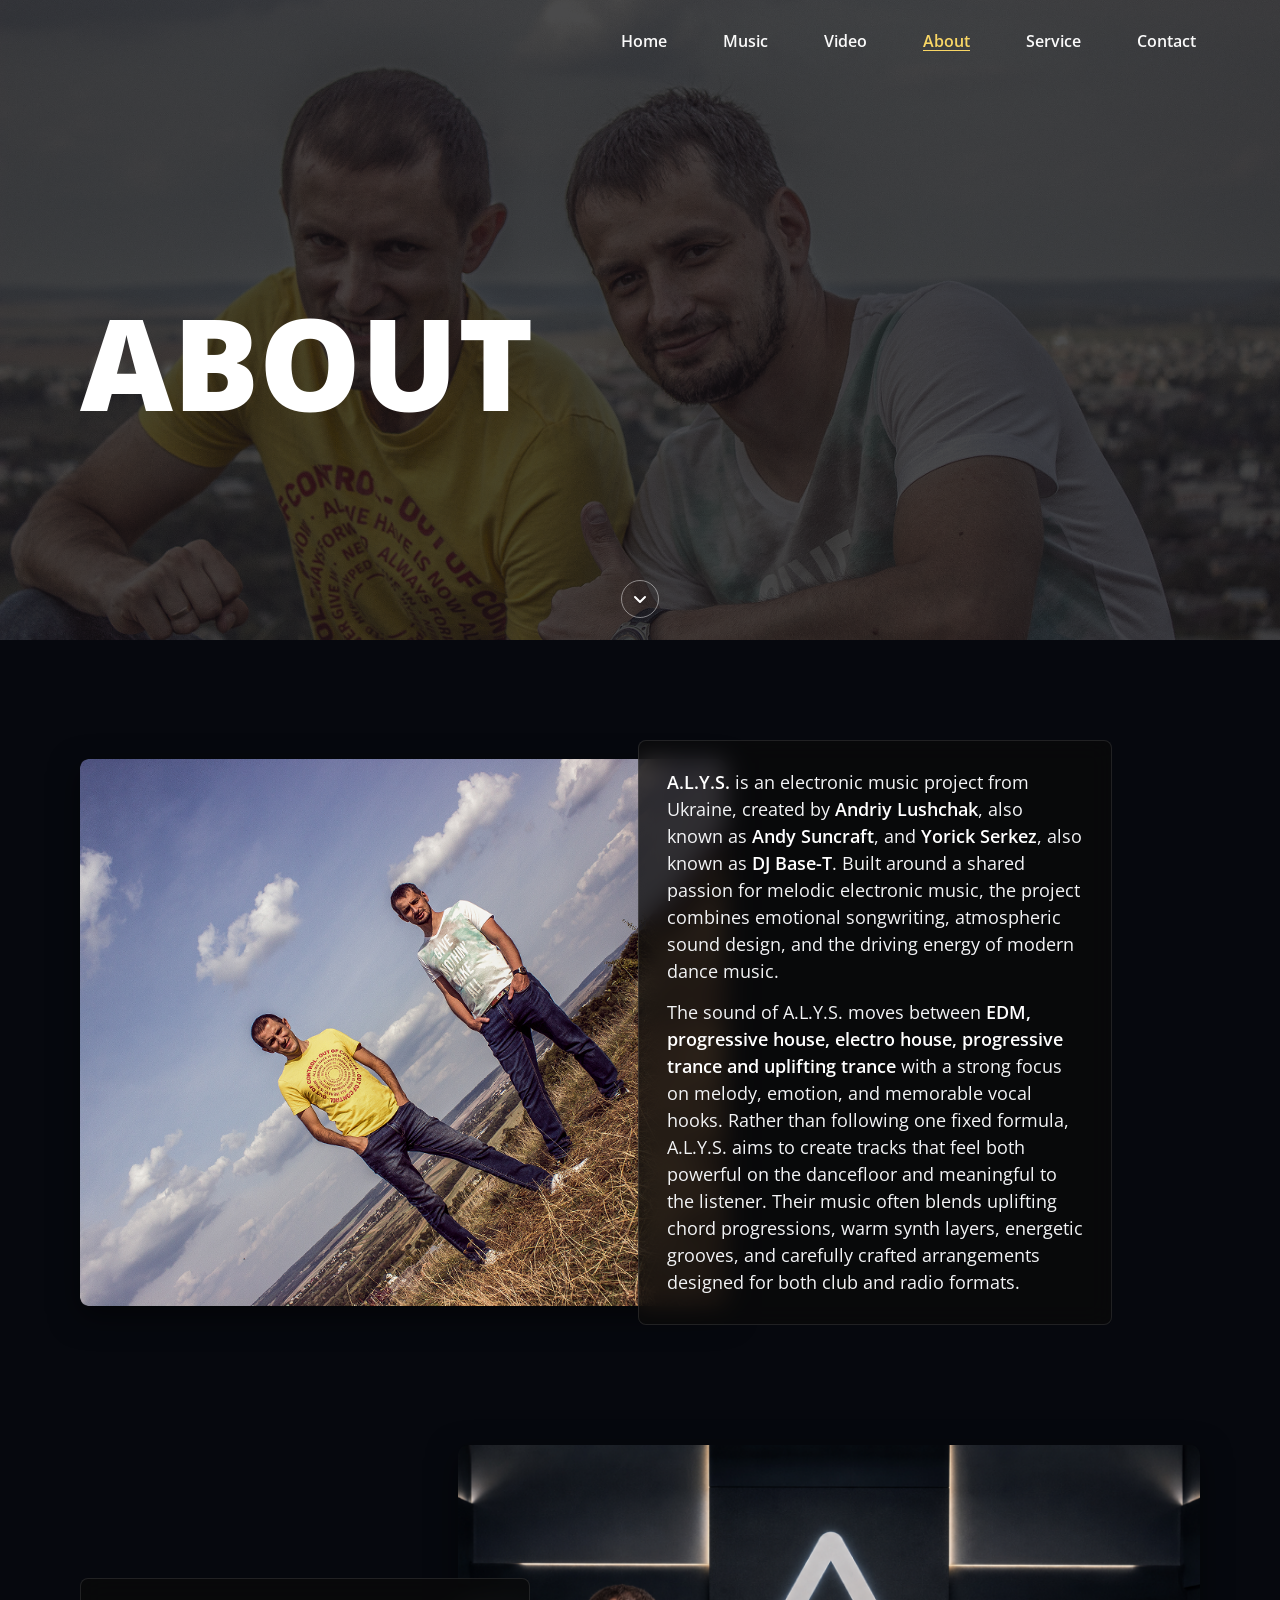
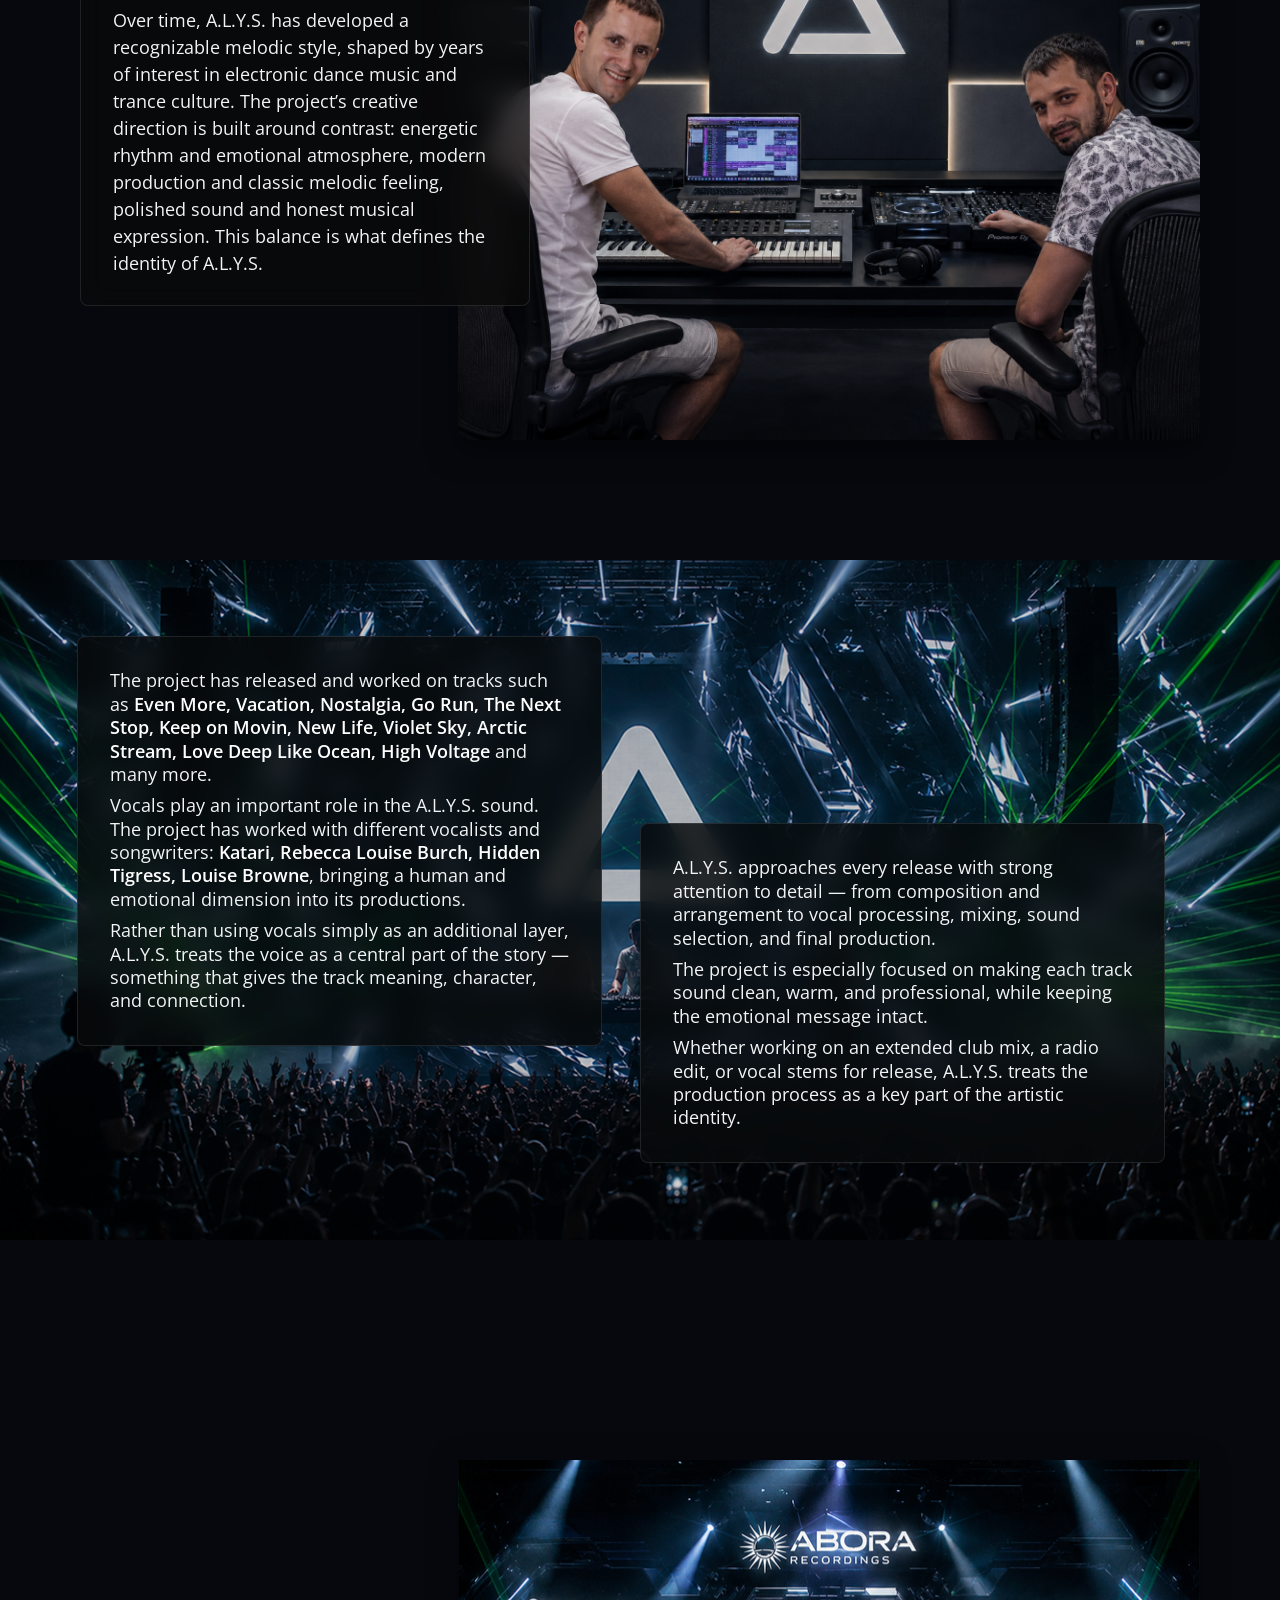
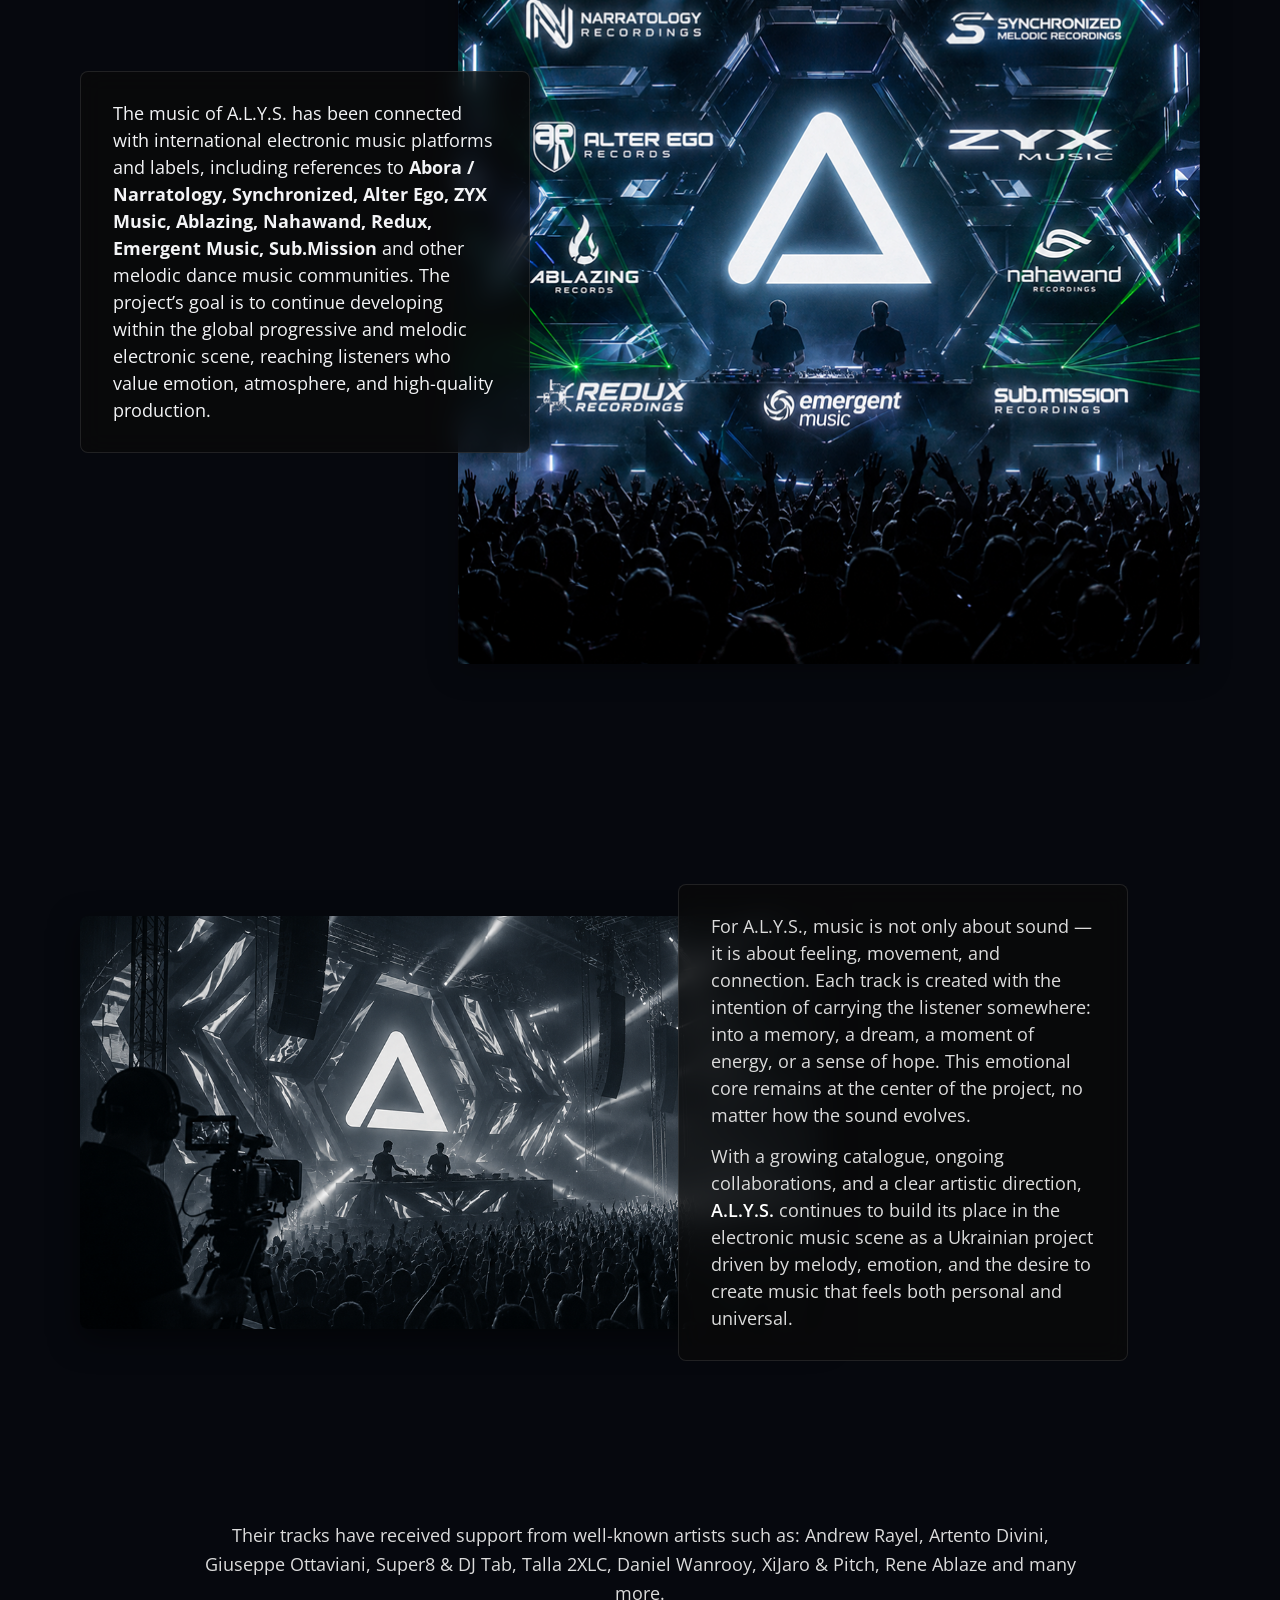
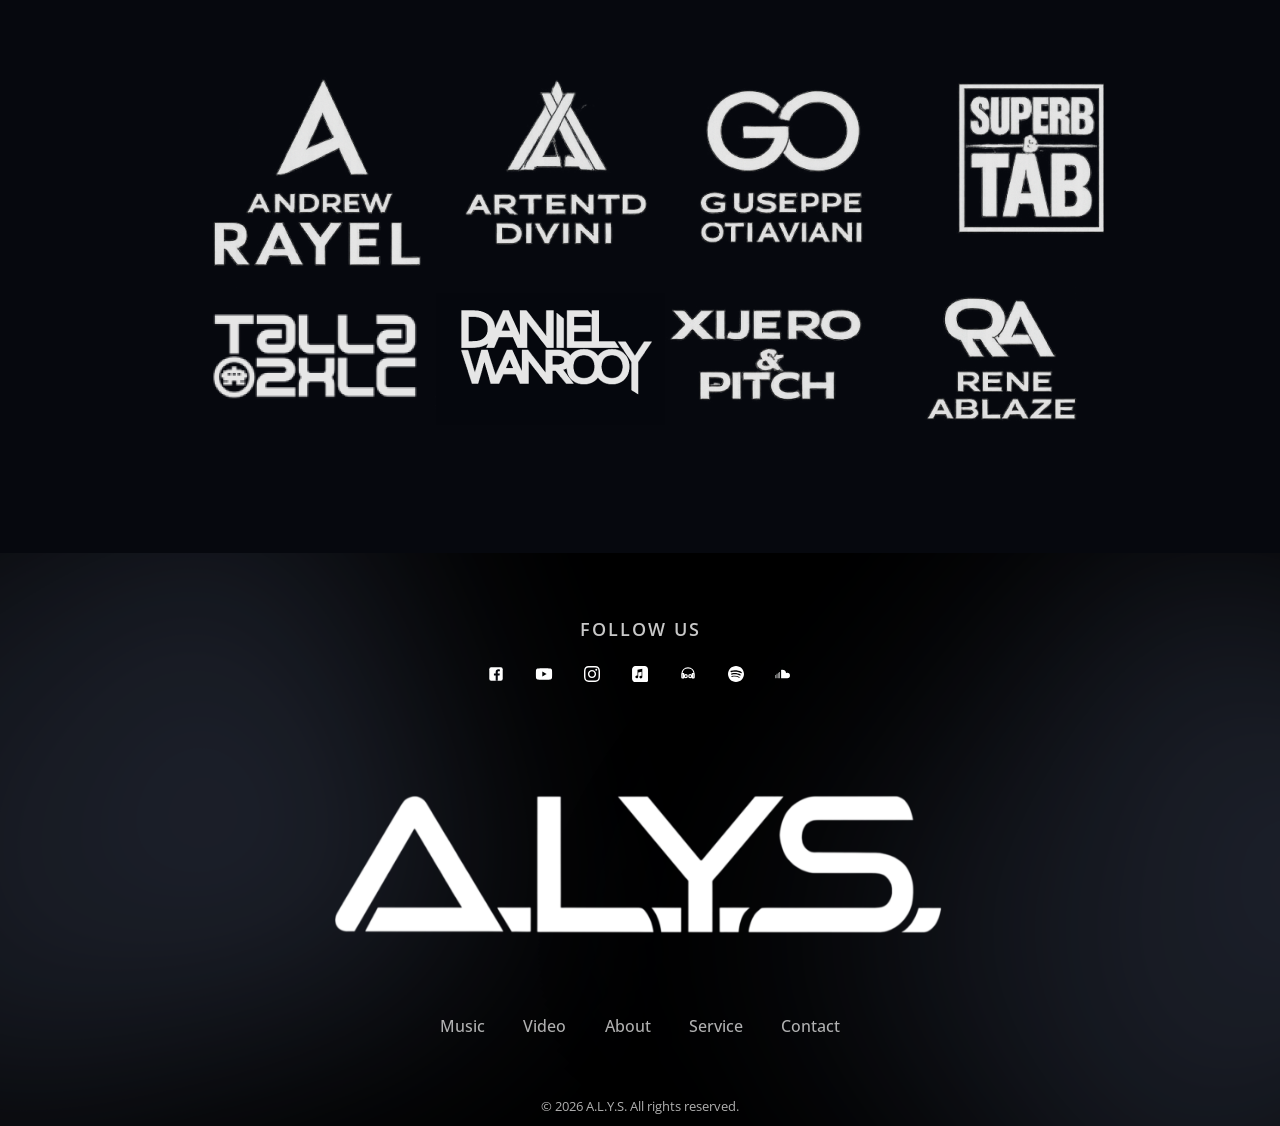
==== about.html @ 624896d5 "Update Typography" ====
<!DOCTYPE html>
<html lang="en">
<head>
    <meta charset="UTF-8">
    <meta name="viewport" content="width=device-width, initial-scale=1.0">
    <title>About A.L.Y.S. | Ukrainian Electronic Music Project</title>
    <meta name="description" content="A.L.Y.S. is a Ukrainian electronic music project by Andriy Lushchak, also known as Andy Suncraft, and Yorick Serkez, also known as DJ Base-T. The project creates melodic EDM, progressive house, electro house, progressive trance and uplifting trance, with releases including Even More, Vacation, Nostalgia, Go Run, The Next Stop, Keep on Movin, New Life, Violet Sky, Arctic Stream, Love Deep Like Ocean and High Voltage. A.L.Y.S. has collaborated with vocalists and songwriters including Katari, Rebecca Louise Burch, Hidden Tigress and Louise Browne, and has connections with labels and platforms such as Abora / Narratology, Synchronized, Alter Ego, ZYX Music, Ablazing, Nahawand, Redux, Emergent Music and Sub.Mission.">
    <meta name="keywords" content="A.L.Y.S., A.L.Y.S. music, Ukrainian electronic music, Andy Suncraft, Andriy Lushchak, DJ Base-T, Yorick Serkez, melodic EDM, progressive house, electro house, progressive trance, uplifting trance, Even More, Vacation, Nostalgia, Go Run, The Next Stop, Keep on Movin, New Life, Violet Sky, Arctic Stream, Love Deep Like Ocean, High Voltage, Katari, Rebecca Louise Burch, Hidden Tigress, Louise Browne, Abora, Narratology, Synchronized, Alter Ego, ZYX Music, Ablazing, Nahawand, Redux, Emergent Music, Sub.Mission">
    <meta name="author" content="A.L.Y.S.">
    <link rel="canonical" href="https://alys-dj.vercel.app/about.html">
    <meta property="og:type" content="profile">
    <meta property="og:title" content="About A.L.Y.S. | Ukrainian Electronic Music Project">
    <meta property="og:description" content="Discover A.L.Y.S., the Ukrainian melodic electronic music project by Andy Suncraft and DJ Base-T, with releases, vocal collaborations, trance and progressive house productions, and label connections across the global electronic scene.">
    <meta property="og:url" content="https://alys-dj.vercel.app/about.html">
    <meta property="og:image" content="https://alys-dj.vercel.app/img/herobest.webp">
    <meta property="og:site_name" content="A.L.Y.S.">
    <meta name="twitter:card" content="summary_large_image">
    <meta name="twitter:title" content="About A.L.Y.S. | Ukrainian Electronic Music Project">
    <meta name="twitter:description" content="A.L.Y.S. creates melodic EDM, progressive house and trance, with releases, vocal collaborations and label connections in the global electronic music scene.">
    <meta name="twitter:image" content="https://alys-dj.vercel.app/img/herobest.webp">
    <link rel="preconnect" href="https://fonts.googleapis.com">
    <link rel="preconnect" href="https://fonts.gstatic.com" crossorigin>
    <link rel="icon" type="img/x-icon" href="img/favicon_best.svg">
    <link href="https://fonts.googleapis.com/css2?family=Open+Sans:wght@300;400;500;600;700;800&display=swap" rel="stylesheet">
    <link rel="stylesheet" href="style.css">
    <link rel="stylesheet" href="style_about.css">
    <script type="application/ld+json">
    {
        "@context": "https://schema.org",
        "@type": "MusicGroup",
        "name": "A.L.Y.S.",
        "url": "https://alys-dj.vercel.app/about.html",
        "image": "https://alys-dj.vercel.app/img/herobest.webp",
        "description": "A.L.Y.S. is a Ukrainian electronic music project by Andriy Lushchak, also known as Andy Suncraft, and Yorick Serkez, also known as DJ Base-T. The project works across melodic EDM, progressive house, electro house, progressive trance and uplifting trance.",
        "genre": [
            "EDM",
            "Progressive House",
            "Electro House",
            "Progressive Trance",
            "Uplifting Trance"
        ],
        "member": [
            {
                "@type": "Person",
                "name": "Andriy Lushchak",
                "alternateName": "Andy Suncraft"
            },
            {
                "@type": "Person",
                "name": "Yorick Serkez",
                "alternateName": "DJ Base-T"
            }
        ],
        "track": [
            { "@type": "MusicRecording", "name": "Even More" },
            { "@type": "MusicRecording", "name": "Vacation" },
            { "@type": "MusicRecording", "name": "Nostalgia" },
            { "@type": "MusicRecording", "name": "Go Run" },
            { "@type": "MusicRecording", "name": "The Next Stop" },
            { "@type": "MusicRecording", "name": "Keep on Movin" },
            { "@type": "MusicRecording", "name": "New Life" },
            { "@type": "MusicRecording", "name": "Violet Sky" },
            { "@type": "MusicRecording", "name": "Arctic Stream" },
            { "@type": "MusicRecording", "name": "Love Deep Like Ocean" },
            { "@type": "MusicRecording", "name": "High Voltage" }
        ],
        "knowsAbout": [
            "Melodic electronic music",
            "Vocal trance",
            "Progressive house production",
            "Electronic dance music production",
            "Abora / Narratology",
            "Synchronized",
            "Alter Ego",
            "ZYX Music",
            "Ablazing",
            "Nahawand",
            "Redux",
            "Emergent Music",
            "Sub.Mission"
        ]
    }
    </script>
</head>
<body class="about-page">
    <!-- Header -->
    <header class="header-main">
        <nav class="header">
            <div class="burger">
                <span></span>
                <span></span>
                <span></span>
            </div>
            <ul class="nav-links" id="navLinks">
                <li><a href="index.html">Home</a></li>
                <li><a href="index.html#music">Music</a></li>
                <li><a href="index.html#video">Video</a></li>
                <li><a href="about.html" class="active">About</a></li>
                <li><a href="index.html#service">Service</a></li>
                <li><a href="index.html#contact">Contact</a></li>
            </ul>
        </nav>
    </header>

    <main>
        <!-- Hero Section -->
        <section class="about-hero">
            <img src="img/herobest.webp" alt="A.L.Y.S. Duo" class="hero-bg">
            <div class="hero-content">
                <h1 class="about-hero-title">ABOUT</h1>
            </div>
            <a href="#about-intro" class="scroll-down" aria-label="Scroll to about content">
                <svg width="24" height="24" viewBox="0 0 24 24" fill="none"><path d="M7 10L12 15L17 10" stroke="white" stroke-width="2" stroke-linecap="round" stroke-linejoin="round"/></svg>
            </a>
        </section>

        <!-- Intro Section -->
        <section class="section intro-section" id="about-intro">
            <div class="container">
                <div class="intro-grid">
                    <div class="intro-image">
                        <img src="img/about_1.webp" alt="A.L.Y.S. Duo" loading="lazy">
                    </div>
                    <div class="intro-content glass-box">
                        <p><strong>A.L.Y.S.</strong> is an electronic music project from Ukraine, created by <strong>Andriy Lushchak</strong>, also known as <strong>Andy Suncraft</strong>, and <strong>Yorick Serkez</strong>, also known as <strong>DJ Base-T</strong>. Built around a shared passion for melodic electronic music, the project combines emotional songwriting, atmospheric sound design, and the driving energy of modern dance music.</p>
                        <p>The sound of A.L.Y.S. moves between <strong>EDM, progressive house, electro house, progressive trance and uplifting trance</strong> with a strong focus on melody, emotion, and memorable vocal hooks. Rather than following one fixed formula, A.L.Y.S. aims to create tracks that feel both powerful on the dancefloor and meaningful to the listener. Their music often blends uplifting chord progressions, warm synth layers, energetic grooves, and carefully crafted arrangements designed for both club and radio formats.</p>
                    </div>
                </div>
            </div>
        </section>

        <!-- Style Section -->
        <section class="section style-section">
            <div class="container">
                <div class="style-grid">
                    <div class="style-content">
                        <p>Over time, A.L.Y.S. has developed a recognizable melodic style, shaped by years of interest in electronic dance music and trance culture. The project’s creative direction is built around contrast: energetic rhythm and emotional atmosphere, modern production and classic melodic feeling, polished sound and honest musical expression. This balance is what defines the identity of A.L.Y.S.</p>
                    </div>
                    <div class="style-image">
                        <img src="img/photo_studia.webp" alt="Studio Production" loading="lazy">
                    </div>
                </div>
            </div>
        </section>

        <!-- Tracks & Vocalists Section -->
        <section class="section tracks-section" style="background-image: url('img/party_4-1.webp');">
            <div class="container">
                <div class="tracks-grid">
                    <div class="tracks-content glass-box">
                        <p>The project has released and worked on tracks such as <strong>Even More, Vacation, Nostalgia, Go Run, The Next Stop, Keep on Movin, New Life, Violet Sky, Arctic Stream, Love Deep Like Ocean, High Voltage</strong> and many more.</p>
                        <p>Vocals play an important role in the A.L.Y.S. sound. The project has worked with different vocalists and songwriters: <strong>Katari, Rebecca Louise Burch, Hidden Tigress, Louise Browne</strong>, bringing a human and emotional dimension into its productions.</p>
                        <p>Rather than using vocals simply as an additional layer, A.L.Y.S. treats the voice as a central part of the story — something that gives the track meaning, character, and connection.</p>
                    </div>
                    <div class="tracks-content glass-box align-end">
                        <p>A.L.Y.S. approaches every release with strong attention to detail — from composition and arrangement to vocal processing, mixing, sound selection, and final production.</p>
                        <p>The project is especially focused on making each track sound clean, warm, and professional, while keeping the emotional message intact.</p>
                        <p>Whether working on an extended club mix, a radio edit, or vocal stems for release, A.L.Y.S. treats the production process as a key part of the artistic identity.</p>
                    </div>
                </div>
            </div>
        </section>

        <!-- Platforms Section -->
        <section class="section platforms-section">
            <div class="container">
                <div class="platforms-grid">
                    <div class="platforms-content">
                        <p>The music of A.L.Y.S. has been connected with international electronic music platforms and labels,
                             including references to <strong>Abora / Narratology, Synchronized, Alter Ego, ZYX Music, Ablazing, Nahawand, Redux, Emergent Music, Sub.Mission</strong> and other melodic dance music communities. The project’s goal is to continue developing within the global progressive and melodic electronic scene, reaching listeners who value emotion, atmosphere, and high-quality production.</p>
                    </div>
                    <div class="platforms-image">
                        <img src="img/label_icons.webp" alt="Labels and Platforms" loading="lazy">
                    </div>
                </div>
            </div>
        </section>

        <!-- Emotional Core Section -->
        <section class="section emotional-section">
            <div class="container">
                <div class="emotional-grid">
                    <div class="emotional-image">
                        <img src="img/Scena_festival.webp" alt="Festival Scene" loading="lazy">
                    </div>
                    <div class="emotional-content glass-box">
                        <p>For A.L.Y.S., music is not only about sound — it is about feeling, movement, and connection. Each track is created with the intention of carrying the listener somewhere: into a memory, a dream, a moment of energy, or a sense of hope. This emotional core remains at the center of the project, no matter how the sound evolves.</p>
                        <p>With a growing catalogue, ongoing collaborations, and a clear artistic direction, <strong>A.L.Y.S.</strong> continues to build its place in the electronic music scene as a Ukrainian project driven by melody, emotion, and the desire to create music that feels both personal and universal.</p>
                    </div>
                </div>
            </div>
        </section>

        <!-- Support Section -->
        <section class="section support-section">
            <div class="container">
                <p class="support-text">Their tracks have received support from well-known artists such as: Andrew Rayel, Artento Divini, Giuseppe Ottaviani, Super8 & DJ Tab, Talla 2XLC, Daniel Wanrooy, XiJaro & Pitch, Rene Ablaze and many more.</p>
                <div class="support-logos">
                    <img src="img/logo-djs.webp" alt="Artist Logos" loading="lazy">
                </div>
            </div>
        </section>
    </main>

    <!-- ===== FOOTER ===== -->
    <footer class="artist-footer">
        <div class="footer-blur footer-blur--left"></div>
        <div class="footer-blur footer-blur--right"></div>
        
        <div class="footer-content">
            <div class="footer-main">
                <p class="follow-text">Follow us</p>
                
                <div class="social-icons">
                    <a href="https://www.facebook.com/A.L.Y.S.Music" title="A.L.Y.S. on Facebook" target="_blank" rel="noopener noreferrer" aria-label="Facebook" class="social-btn">
                        <svg viewBox="0 0 24 24" fill="none" aria-hidden="true"><rect x="3" y="3" width="18" height="18" rx="2.5" fill="currentColor"/><path d="M14.38 21v-6.95h2.34l.35-2.7h-2.69V9.62c0-.78.22-1.31 1.34-1.31h1.43V5.9c-.25-.03-1.1-.11-2.09-.11-2.07 0-3.48 1.26-3.48 3.58v1.98H9.24v2.7h2.34V21h2.8z" fill="#06080E"/></svg>
                    </a>
                    <a href="https://www.youtube.com/channel/UCfuHjSNZ_MP4-v3PHO7y9HQ" title="A.L.Y.S. on YouTube" target="_blank" rel="noopener noreferrer" aria-label="YouTube" class="social-btn">
                        <svg viewBox="0 0 24 24" fill="currentColor"><path d="M23.498 6.186a3.016 3.016 0 0 0-2.122-2.136C19.505 3.545 12 3.545 12 3.545s-7.505 0-9.377.505A3.017 3.017 0 0 0 .502 6.186C0 8.07 0 12 0 12s0 3.93.502 5.814a3.016 3.016 0 0 0 2.122 2.136c1.871.505 9.376.505 9.376.505s7.505 0 9.377-.505a3.015 3.015 0 0 0 2.122-2.136C24 15.93 24 12 24 12s0-3.93-.502-5.814zM9.545 15.568V8.432L15.818 12l-6.273 3.568z"/></svg>
                    </a>
                    <a href="https://www.instagram.com/a.l.y.s.music/" title="A.L.Y.S. on Instagram" target="_blank" rel="noopener noreferrer" aria-label="Instagram" class="social-btn">
                        <svg viewBox="0 0 24 24" fill="currentColor"><path d="M12 2.163c3.204 0 3.584.012 4.85.07 3.252.148 4.771 1.691 4.919 4.919.058 1.265.069 1.645.069 4.849 0 3.205-.012 3.584-.069 4.849-.149 3.225-1.664 4.771-4.919 4.919-1.266.058-1.644.07-4.85.07-3.204 0-3.584-.012-4.849-.07-3.26-.149-4.771-1.699-4.919-4.92-.058-1.265-.07-1.644-.07-4.849 0-3.204.013-3.583.07-4.849.149-3.227 1.664-4.771 4.919-4.919 1.266-.057 1.645-.069 4.849-.069zm0-2.163c-3.259 0-3.667.014-4.947.072-4.358.2-6.78 2.618-6.98 6.98-.059 1.281-.073 1.689-.073 4.948 0 3.259.014 3.668.072 4.948.2 4.358 2.618 6.78 6.98 6.98 1.281.058 1.689.072 4.948.072 3.259 0 3.668-.014 4.948-.072 4.354-.2 6.782-2.618 6.979-6.98.059-1.28.073-1.689.073-4.948 0-3.259-.014-3.667-.072-4.947-.196-4.354-2.617-6.78-6.979-6.98-1.281-.059-1.69-.073-4.949-.073zm0 5.838c-3.403 0-6.162 2.759-6.162 6.162s2.759 6.163 6.162 6.163 6.162-2.759 6.162-6.163c0-3.403-2.759-6.162-6.162-6.162zm0 10.162c-2.209 0-4-1.79-4-4 0-2.209 1.791-4 4-4s4 1.791 4 4c0 2.21-1.791 4-4 4zm6.406-11.845c-.796 0-1.441.645-1.441 1.44s.645 1.44 1.441 1.44c.795 0 1.439-.645 1.439-1.44s-.644-1.44-1.439-1.44z"/></svg>
                    </a>
                    <a href="https://music.apple.com/ua/artist/a-l-y-s/307999757" title="A.L.Y.S. on Apple Music" target="_blank" rel="noopener noreferrer" aria-label="Apple Music" class="social-btn">
                        <svg viewBox="0 0 24 24" fill="currentColor"><path d="M23.994 6.124a9.23 9.23 0 00-.24-2.19c-.317-1.31-1.062-2.31-2.18-3.043a5.022 5.022 0 00-1.877-.726 10.496 10.496 0 00-1.564-.15c-.04-.003-.083-.01-.124-.013H5.986c-.152.01-.303.017-.455.026C4.786.07 4.043.15 3.34.428 2.004.958 1.04 1.88.475 3.208A4.93 4.93 0 00.09 4.829c-.01.16-.013.32-.013.48v13.382c0 .16.003.32.013.48.058 1.132.38 2.167 1.01 3.07.633.91 1.474 1.52 2.508 1.872.577.2 1.178.298 1.787.327.293.013.587.02.88.02h13.233c.293 0 .587-.007.88-.02.61-.03 1.21-.127 1.787-.327 1.034-.353 1.875-.963 2.508-1.872.63-.903.952-1.938 1.01-3.07.01-.16.013-.32.013-.48V5.31c0-.16-.003-.32-.013-.48zm-8.56 10.23c0 .522-.14 1.003-.456 1.413-.428.558-.998.832-1.698.846-.58.012-1.073-.195-1.486-.57-.427-.387-.638-.877-.641-1.45-.003-.583.2-1.07.603-1.466.4-.393.888-.61 1.448-.65.375-.026.727.046 1.062.196.043.02.084.04.126.06V8.79l-5.078.97V16.1c0 .52-.148.996-.465 1.405-.425.548-.99.816-1.682.83-.58.013-1.073-.195-1.488-.567-.43-.387-.642-.877-.645-1.453-.003-.583.2-1.07.6-1.466.4-.393.89-.61 1.45-.65.374-.026.726.047 1.06.198.044.02.085.04.127.06v-8.95l7.16-1.368v7.215z"/></svg>
                    </a>
                    <a href="https://www.beatport.com/artist/a-l-y-s/741761" title="A.L.Y.S. on Beatport" target="_blank" rel="noopener noreferrer" aria-label="Beatport" class="social-btn">
                        <svg viewBox="0 0 24 24" fill="currentColor" aria-hidden="true"><path d="M12 3.25a8.75 8.75 0 0 0-8.75 8.75v4.2c0 .9.73 1.64 1.64 1.64h2.18v-7.2H4.95A7.05 7.05 0 0 1 12 4.95a7.05 7.05 0 0 1 7.05 5.69h-2.12v7.2h2.18c.9 0 1.64-.73 1.64-1.64V12A8.75 8.75 0 0 0 12 3.25Zm-6.96 9.1h.35v3.79h-.35v-3.79Zm13.57 0h.35v3.79h-.35v-3.79ZM9.2 12.15a2.6 2.6 0 1 0 0 5.2 2.6 2.6 0 0 0 0-5.2Zm5.6 0a2.6 2.6 0 1 0 0 5.2 2.6 2.6 0 0 0 0-5.2Zm-5.6 1.55a1.05 1.05 0 1 1 0 2.1 1.05 1.05 0 0 1 0-2.1Zm5.6 0a1.05 1.05 0 1 1 0 2.1 1.05 1.05 0 0 1 0-2.1Z"/></svg>
                    </a>
                    <a href="https://open.spotify.com/artist/1eaUcKK9BLeYVEA004CyKi" title="A.L.Y.S. on Spotify" target="_blank" rel="noopener noreferrer" aria-label="Spotify" class="social-btn">
                        <svg viewBox="0 0 24 24" fill="currentColor"><path d="M12 0C5.4 0 0 5.4 0 12s5.4 12 12 12 12-5.4 12-12S18.66 0 12 0zm5.521 17.34c-.24.359-.66.48-1.021.24-2.82-1.74-6.36-2.101-10.561-1.141-.418.122-.779-.179-.899-.539-.12-.421.18-.78.54-.9 4.56-1.021 8.52-.6 11.64 1.32.42.18.479.659.301 1.02zm1.44-3.3c-.301.42-.841.6-1.262.3-3.239-1.98-8.159-2.58-11.939-1.38-.479.12-1.02-.12-1.14-.6-.12-.48.12-1.021.6-1.141C9.6 9.9 15 10.561 18.72 12.84c.361.181.54.78.241 1.2zm.12-3.36C15.24 8.4 8.82 8.16 5.16 9.301c-.6.179-1.2-.181-1.38-.721-.18-.601.18-1.2.72-1.381 4.26-1.26 11.28-1.02 15.721 1.621.539.3.719 1.02.419 1.56-.299.421-1.02.599-1.559.3z"/></svg>
                    </a>
                    <a href="https://soundcloud.com/djbaset" title="A.L.Y.S. on SoundCloud" target="_blank" rel="noopener noreferrer" aria-label="SoundCloud" class="social-btn">
                        <svg viewBox="0 0 24 24" fill="currentColor" aria-hidden="true"><path d="M8.45 7.1c.45-.18.93-.27 1.44-.27a4.7 4.7 0 0 1 4.64 4.08 3.2 3.2 0 0 1 1.45-.35 3.36 3.36 0 0 1 0 6.72H8.8a.35.35 0 0 1-.35-.35V7.1Zm-2.06 2.33c.2 0 .36.16.36.36v7.13a.36.36 0 0 1-.72 0V9.79c0-.2.16-.36.36-.36Zm-1.5 1.03c.2 0 .36.16.36.36v6.1a.36.36 0 1 1-.72 0v-6.1c0-.2.16-.36.36-.36Zm-1.5 1.35c.2 0 .36.16.36.36v4.75a.36.36 0 1 1-.72 0v-4.75c0-.2.16-.36.36-.36Zm-1.48 1.32c.2 0 .36.16.36.36v3.42a.36.36 0 1 1-.72 0v-3.42c0-.2.16-.36.36-.36Z"/></svg>
                    </a>
                </div>

                <div class="footer-logo-box">
                    <img src="img/logo_footer.svg" alt="A.L.Y.S. Logo" class="footer-logo" loading="lazy">
                </div>

                <nav class="footer-menu">
                    <a href="index.html#music">Music</a>
                    <a href="index.html#video">Video</a>
                    <a href="about.html">About</a>
                    <a href="index.html#service">Service</a>
                    <a href="index.html#contact">Contact</a>
                </nav>
            </div>

            <p class="footer-copy">© 2026 A.L.Y.S. All rights reserved.</p>
        </div>
    </footer>

    <script src="script.js"></script>
</body>
</html>
---- style.css ----
/* ============================================================
   RESET & BASE
   ============================================================ */
* {
    margin: 0;
    padding: 0;
    box-sizing: border-box;
}

html, body {
    overflow-x: hidden;
}

body {
    background: #000;
    color: #fafafa;
    font-family: 'Open Sans', 'Helvetica Neue', Helvetica, Arial, sans-serif;
    -webkit-font-smoothing: antialiased;
    -moz-osx-font-smoothing: grayscale;
}

/* ============================================================
   HERO
   ============================================================ */
.hero {
    position: relative;
    width: 100vw;
    height: 100vh;
    overflow: hidden;
}

.hero-bg {
    position: absolute;
    top: 0;
    left: 0;
    width: 100%;
    height: 100%;
    object-fit: cover;
    object-position: 35% 20%;
    filter: brightness(0.55) contrast(1.1);
}

.hero .scroll-down {
    bottom: 120px;
    z-index: 2;
}

/* ============================================================
   NAV
   ============================================================ */
.header {
    position: fixed;
    top: 0;
    left: 0;
    right: 0;
    min-height: 84px;
    padding: 24px 60px;
    display: flex;
    align-items: center;
    justify-content: flex-end;
    z-index: 1000;
    background: transparent;
    border-bottom: 1px solid transparent;
    box-shadow: none;
    transition: padding 0.28s ease, min-height 0.28s ease, background 0.25s ease, border-color 0.25s ease, box-shadow 0.25s ease, backdrop-filter 0.25s ease;
}

.header.is-scrolled {
    min-height: 68px;
    padding-top: 16px;
    padding-bottom: 16px;
    background: rgba(149, 158, 182, 0.14);
    border-bottom-color: rgba(255, 255, 255, 0.05);
    backdrop-filter: blur(12px);
    -webkit-backdrop-filter: blur(12px);
    box-shadow: 0 10px 28px rgba(0, 0, 0, 0.1);
}

.nav-links {
    display: flex;
    gap: 8px;
    list-style: none;
}

.nav-links a {
    color: #fafafa;
    font-family: 'Open Sans', 'Helvetica Neue', Helvetica, Arial, sans-serif;
    font-size: 16px;
    font-weight: 600;
    text-decoration: none;
    padding: 8px 24px;
    border-radius: 12px;
    transition: opacity 0.2s;
}

.nav-links a.active {
    color: #f9d665;
    text-decoration: underline;
    text-decoration-color: #f9d665;
    text-underline-offset: 3px;
    text-decoration-thickness: 1px;
}

.nav-links a:hover {
    opacity: 0.7;
}

.burger {
    display: none;
    flex-direction: column;
    gap: 5px;
    cursor: pointer;
    z-index: 200;
}

.burger span {
    display: block;
    width: 28px;
    height: 3px;
    background: #fafafa;
    border-radius: 3px;
    transition: all 0.3s;
}

.burger.active span:nth-child(1) { transform: translateY(8px) rotate(45deg); }
.burger.active span:nth-child(2) { opacity: 0; }
.burger.active span:nth-child(3) { transform: translateY(-8px) rotate(-45deg); }

/* ============================================================
   LOGO
   ============================================================ */
.logo-wrap {
    position: absolute;
    top: 50%;
    left: 50%;
    transform: translate(-50%, -50%);
    width: 42%;
    max-width: 760px;
}

.logo {
    width: 100%;
    height: auto;
    mix-blend-mode: screen;
}

.hero-social-icons {
    display: flex;
    flex-wrap: wrap;
    align-items: center;
    justify-content: center;
    gap: 40px;
    margin-top: 40px;
}

.hero-social-icons a {
    color: rgba(250, 250, 250, 0.85);
    text-decoration: none;
    transition: color 0.25s ease, transform 0.25s ease;
}

.hero-social-icons .social-btn {
    width: 24px;
    height: 24px;
}

.hero-social-icons a:hover {
    color: #fff;
    transform: translateY(-3px);
}

/* ============================================================
   MUSIC SECTION
   ============================================================ */
.music-section {
    background: #000;
    padding: 100px 0 120px;
}

.music-inner {
    max-width: 1280px;
    margin: 0 max(80px, calc((100% - 1280px) / 2));
}

.music-heading {
    font-family: 'Open Sans', 'Helvetica Neue', Helvetica, Arial, sans-serif;
    font-size: 64px;
    font-weight: 700;
    line-height: 1.1;
    letter-spacing: -0.02em;
    color: #fafafa;
    margin-bottom: 48px;
}

/* ---- Список карток ---- */
.music-list {
    display: flex;
    flex-direction: column;
    gap: 40px;
}

/* ============================================================
   КАРТКА — glass стиль
   ============================================================ */
.music-row {
    display: grid;
    grid-template-columns: min(630px, 50%) 1fr;
    height: 630px;
    position: relative;
    isolation: isolate;
    border-radius: 12px;
    overflow: hidden;

    /* Glass */
    background: rgba(255, 255, 255, 0.04);
    backdrop-filter: blur(20px);
    -webkit-backdrop-filter: blur(20px);
    border: 1px solid rgba(255, 255, 255, 0.1);

    /* Тінь */
    box-shadow:
        0 4px 24px rgba(0, 0, 0, 0.4),
        inset 0 1px 0 rgba(255, 255, 255, 0.08);

    transition:
        border-color 0.35s ease,
        box-shadow 0.35s ease,
        transform 0.35s ease,
        background 0.35s ease;
}

.music-row::before,
.music-row::after {
    content: '';
    position: absolute;
    pointer-events: none;
    opacity: 0;
    transition: opacity 0.45s ease, transform 0.45s ease;
}

.music-row::before {
    inset: -1px;
    z-index: 0;
    background: linear-gradient(
        115deg,
        rgba(14, 16, 22, 0.96) 0%,
        #23262e 100%
    );
}

.music-row::after {
    width: min(42vw, 520px);
    height: min(42vw, 520px);
    left: 50%;
    top: 50%;
    z-index: 0;
    border-radius: 999px;
    background: radial-gradient(
        circle,
        rgba(59, 67, 88, 0.54) 0%,
        rgba(20, 23, 31, 0.34) 42%,
        rgba(20, 23, 31, 0) 72%
    );
    filter: blur(28px);
    transform: translate(-50%, -50%) scale(0.78);
}

/* Hover — glass посилюється */
.music-row:hover {
    background: rgba(12, 14, 19, 0.72);
    border-color: #363d4f;
    
    transform: none;
}

.music-row:hover::before,
.music-row:hover::after {
    opacity: 1;
}

.music-row:hover::after {
    transform: translate(-50%, -50%) scale(1);
}

/* ============================================================
   ЛІВО — ОБКЛАДИНКА
   ============================================================ */
.music-cover {
    position: relative;
    z-index: 1;
    width: 100%;
    height: 100%;
    overflow: hidden;
}

.music-cover--blue {
    background: linear-gradient(160deg, #0c2b7a 0%, #1756cc 55%, #0a1f5c 100%);
}

.music-cover--purple {
    background: linear-gradient(160deg, #32096a 0%, #7a1fd4 55%, #1c0a5a 100%);
}

.music-cover img {
    position: absolute;
    inset: 0;
    width: 100%;
    height: 100%;
    object-fit: contain;
    object-position: center;
    display: block;
    transition: transform 0.5s ease;
}

.music-row:hover .music-cover img {
    transform: scale(1.06);
}

/* Затемнення справа — перехід до плеєра */
.music-cover::after {
    content: '';
    position: absolute;
    inset: 0;
    background: linear-gradient(
        to right,
        transparent 50%,
        rgba(0, 0, 0, 0.35) 100%
    );
    pointer-events: none;
}

/* ============================================================
   ПРАВО — ПЛЕЄР
   ============================================================ */
.music-player {
    position: relative;
    z-index: 1;
    display: flex;
    flex-direction: column;
    justify-content: flex-start;
    gap: 24px;
    padding: 40px 40px;

    /* Glass права панель */
    background: rgba(10, 10, 10, 0.45);
    backdrop-filter: blur(16px);
    -webkit-backdrop-filter: blur(16px);
    border-left: 1px solid rgba(255, 255, 255, 0.08);
}

/* ---- Верхній бар "Listen here" ---- */
.music-player__bar {
    display: flex;
    align-items: center;
    justify-content: space-between;
    padding: 10px 16px;
    border-radius: 10px;
    background: rgba(255, 255, 255, 0.05);
    border: 1px solid rgba(255, 255, 255, 0.1);
    backdrop-filter: blur(8px);
    -webkit-backdrop-filter: blur(8px);
    cursor: pointer;
    transition: background 0.2s, border-color 0.2s;
}

.music-player__bar:hover {
    background: rgba(255, 255, 255, 0.09);
    border-color: #363d4f;
}

.music-player__bar-label {
    font-family: 'Open Sans', 'Helvetica Neue', Helvetica, Arial, sans-serif;
    font-size: 13px;
    font-weight: 500;
    letter-spacing: 0.02em;
    color: rgba(255, 255, 255, 0.8);
}

.music-player__bar-chevron {
    width: 16px;
    height: 16px;
    opacity: 0.6;
    flex-shrink: 0;
    transition: opacity 0.2s, transform 0.2s;
}

.music-player__bar:hover .music-player__bar-chevron {
    opacity: 1;
    transform: translateY(2px);
}

/* ---- Назва треку ---- */
.music-player__title {
    font-family: 'Open Sans', 'Helvetica Neue', Helvetica, Arial, sans-serif;
    font-size: 20px;
    font-weight: 600;
    line-height: 1.35;
    letter-spacing: -0.01em;
    color: #fafafa;
}

/* ---- Spotify iframe ---- */
.music-player__embed {
    border-radius: 12px;
    overflow: hidden;
    height: 296px;
    flex-shrink: 0;
}

.music-player__embed iframe {
    display: block;
    border-radius: 12px;
    width: 100%;
    height: 296px;
}

/* ============================================================
   RESPONSIVE
   ============================================================ */

/* 1200px */
@media (max-width: 1200px) {
    .logo-wrap { width: 70%; max-width: none; }

    .music-inner { margin: 0 80px; }
    .music-heading { font-size: 56px; }

    .music-row {
        grid-template-columns: min(480px, 50%) 1fr;
        height: 480px;
    }
    .music-cover { width: 100%; height: 100%; }
    .music-player { padding: 28px 36px; }
    .music-player__title { font-size: 18px; }
}

/* 1024px */
@media (max-width: 1024px) {
    .music-inner { margin: 0 80px; }
    .music-heading { font-size: 48px; margin-bottom: 40px; }

    .music-row {
        grid-template-columns: min(340px, 46%) 1fr;
        height: 340px;
    }
    .music-cover { width: 100%; height: 100%; }
    .music-player { padding: 24px; gap: 14px; }
    .music-player__title { font-size: 15px; }
    .music-player__embed,
    .music-player__embed iframe { height: 152px; }
}

/* 768px */
@media (max-width: 768px) {
    body { overflow-x: hidden; }

    /* Hero */
    .hero { height: 100svh; }
    .hero-bg { object-position: 20% center; }
    .header {
        min-height: 68px;
        padding: 20px;
    }
    .header.is-scrolled {
        min-height: 60px;
        padding: 16px 20px;
    }
    .burger { display: flex; }

    .nav-links {
        display: none;
        position: fixed;
        top: 0; left: 0;
        width: 100%; height: 100vh;
        background: rgba(0, 0, 0, 0.88);
        backdrop-filter: blur(18px);
        -webkit-backdrop-filter: blur(18px);
        flex-direction: column;
        justify-content: center;
        align-items: center;
        gap: 20px;
        z-index: 150;
    }
    .nav-links.open { display: flex; }
    .nav-links a { font-size: 22px; padding: 12px 40px; }
    .logo-wrap { width: 80%; max-width: none; }

    /* Music — як у референсі */
    .music-section { padding: 60px 0; }
    .music-inner { margin: 0; }
    .music-heading { font-size: 48px; margin-bottom: 48px; }

    /* Картка — вертикальний стек */
    .music-row {
        grid-template-columns: 1fr;
        height: auto;
        min-height: unset;
        transform: none !important;
        border-radius: 12px;
    }
    .music-cover {
        width: 100%;
        height: auto;
        aspect-ratio: 1 / 1;
    }
    .music-cover::after {
        background: linear-gradient(to bottom, transparent 50%, rgba(0,0,0,0.4) 100%);
    }
    .music-player {
        border-left: none;
        border-top: 1px solid rgba(255, 255, 255, 0.08);
        padding: 24px 24px;
        gap: 14px;
    }
    .music-player__title { font-size: 16px; }
    .music-player__embed,
    .music-player__embed iframe { height: 152px; }
}

/* 480px */
@media (max-width: 480px) {
    .hero-bg { object-position: 25% center; }
    .logo-wrap { width: 90%; max-width: none; }

    .music-section { padding: 40px 0; }
    .music-inner { margin: 0 16px; }
    .music-heading { font-size: 28px; line-height: 120%; }

    .music-list { gap: 24px; }
    .music-row { border-radius: 12px; }

    .music-player { padding: 24px; gap: 12px; }
    .music-player__title { font-size: 14px; }
    .music-player__bar { padding: 8px 12px; }
    .music-player__bar-label { font-size: 12px; }
    .music-player__embed,
    .music-player__embed iframe { height: 152px; }
}

/* 320px */
@media (max-width: 320px) {
    .music-heading { font-size: 24px; }
    .music-player { padding: 24px; }
    .music-player__title { font-size: 13px; }
    .music-player__embed,
    .music-player__embed iframe { height: 240px; }
}

/* ============================================================
   VIDEO SECTION
   ============================================================ */
.youtube-section {
    background: #000;
    width: min(calc(100% - 160px), 1280px);
    margin: 0 auto;
    padding: 112px 0 120px;
    display: grid;
    grid-template-columns: 1fr 1fr;
    gap: 40px;
    align-items: start;
}

.youtube-heading {
    font-family: 'Open Sans', 'Helvetica Neue', Helvetica, Arial, sans-serif;
    font-size: 64px;
    font-weight: 700;
    line-height: 1.1;
    letter-spacing: -0.02em;
    color: #fafafa;
    margin-bottom: 0;
    grid-column: 1 / -1;
}

.youtube-player {
    position: relative;
    width: 100%;
    padding-bottom: 56.25%;
    height: 0;
    overflow: hidden;
    border-radius: 16px;
    background: rgba(255, 255, 255, 0.04);
    border: 1px solid rgba(255, 255, 255, 0.1);
    box-shadow: 0 4px 24px rgba(0, 0, 0, 0.4);
    transition: border-color 0.3s ease, box-shadow 0.3s ease;
}

.youtube-player:hover {
    border-color: #363d4f;
    box-shadow: 0 8px 40px rgba(0, 0, 0, 0.55);
}

.youtube-player iframe {
    position: absolute;
    top: 0;
    left: 0;
    width: 100%;
    height: 100%;
    border: none;
    border-radius: 16px;
}

/* ============================================================
   SOUNDCLOUD SECTION
   ============================================================ */
.soundcloud-section {
    background: #000;
    width: min(calc(100% - 160px), 1280px);
    margin: 0 auto;
    padding: 112px 0 120px;
}

.soundcloud-heading {
    font-family: 'Open Sans', 'Helvetica Neue', Helvetica, Arial, sans-serif;
    font-size: 64px;
    font-weight: 700;
    line-height: 1.1;
    letter-spacing: -0.02em;
    color: #fafafa;
    margin-bottom: 48px;
}

.soundcloud-player-block {
    display: grid;
    grid-template-columns: 1fr 1fr;
    gap: 40px;
}

.soundcloud-player {
    display: flex;
    flex-direction: column;
    gap: 16px;
    border-radius: 16px;
    overflow: hidden;
    background: rgba(255, 255, 255, 0.04);
    backdrop-filter: blur(20px);
    -webkit-backdrop-filter: blur(20px);
    border: 1px solid rgba(255, 255, 255, 0.1);
    box-shadow:
        0 4px 24px rgba(0, 0, 0, 0.4),
        inset 0 1px 0 rgba(255, 255, 255, 0.08);
    padding: 24px;
    transition: border-color 0.3s ease, box-shadow 0.3s ease;
}

.soundcloud-player:hover {
    border-color: #363d4f;
    box-shadow:
        0 8px 40px rgba(0, 0, 0, 0.55),
        inset 0 1px 0 rgba(255, 255, 255, 0.14);
}

.soundcloud-player h3 {
    font-family: 'Open Sans', 'Helvetica Neue', Helvetica, Arial, sans-serif;
    font-size: 18px;
    font-weight: 600;
    line-height: 1.35;
    color: #fafafa;
    letter-spacing: -0.01em;
}

.soundcloud-player iframe {
    display: block;
    width: 100%;
    height: 200px;
    border: none;
    border-radius: 12px;
    flex-shrink: 0;
}

/* ============================================================
   ABOUT SECTION
   ============================================================ */
.about-section {
    background: #000;
    padding: 40px 0 40px;
}



.about-inner {
    max-width: 1280px;
    margin: 0 max(80px, calc((100% - 1280px) / 2));
}

.about-heading {
    font-family: 'Open Sans', 'Helvetica Neue', Helvetica, Arial, sans-serif;
    font-size: 64px;
    font-weight: 700;
    line-height: 1.1;
    letter-spacing: 0em;
    color: #fafafa;
    margin-bottom: 48px;
}

/* ---- Контейнер (кольори зберігаємо, layout з референсу) ---- */
.about-container {
    display: grid;
    grid-template-columns: 1fr 1fr;
    gap: 0;
    border-radius: 20px;
    overflow: hidden;
    background: linear-gradient(
    151deg, 
    rgba(20, 23, 31, 0.2) 0%,   /* 80% непрозорості */
    rgba(70, 79, 103, 0.2) 100% /* 80% непрозорості */
  );
    border: 1px solid rgba(255, 255, 255, 0.1);
    box-shadow:
        0 4px 24px rgba(0, 0, 0, 0.5),
        inset 0 1px 0 rgba(255, 255, 255, 0.07);
    min-height: 631px;
    transition: border-color 0.35s ease, box-shadow 0.35s ease;
}

.about-container:hover {
    border-color: #363d4f;
    box-shadow:
        0 8px 40px rgba(0, 0, 0, 0.65),
        0 0 0 1px rgba(255, 255, 255, 0.1),
        inset 0 1px 0 rgba(255, 255, 255, 0.12);
}

/* ---- Фото ---- */
.about-image {
    position: relative;
    width: 100%;
    height: 100%;
    min-height: 500px;
    overflow: hidden;
}

.about-image img {
    position: absolute;
    inset: 0;
    width: 100%;
    height: 100%;
    object-fit: cover;
    object-position: center top;
    display: block;
    
    transition: filter 0.4s ease, transform 0.5s ease;
}

.about-image img:hover {
    filter: grayscale(0%);
}

.about-container:hover .about-image img {
    transform: scale(1.03);
}

/* ---- Текст — заповнює праву колонку повністю ---- */
.about-text {
    display: flex;
    flex-direction: column;
    justify-content: center;
    gap: 24px;
    padding: 40px;
    min-width: 0;
    border-left: 1px solid rgba(255, 255, 255, 0.07);
    background: rgba(10, 12, 18, 0.25);
    backdrop-filter: blur(12px);
    -webkit-backdrop-filter: blur(12px);
}

.about-title {
    font-family: 'Open Sans', 'Helvetica Neue', Helvetica, Arial, sans-serif;
    font-size: 48px;
    font-weight: 600;
    line-height: 1.2;
    color: #FAFAFA;
    margin-bottom: 0;
}

.about-description {
    font-family: 'Open Sans', 'Helvetica Neue', Helvetica, Arial, sans-serif;
    font-size: 16px;
    font-weight: 300;
    line-height: 1.55;
    color: #F3F4F6;
    margin-bottom: 0;
}

.about-releases__heading {
    font-family: 'Open Sans', 'Helvetica Neue', Helvetica, Arial, sans-serif;
    font-size: 18px;
    font-weight: 600;
    color: #fafafa;
    margin-bottom: 12px;
}

.about-releases__list {
    list-style: none;
    display: flex;
    flex-direction: column;
    gap: 8px;
}

.about-releases__list li {
    display: flex;
    align-items: flex-start;
    gap: 8px;
    font-family: 'Open Sans', 'Helvetica Neue', Helvetica, Arial, sans-serif;
    font-size: 16px;
    font-weight: 300;
    line-height: 1.55;
    color: #f3f4f6;
}

.release-dot {
    flex-shrink: 0;
    width: 5px;
    height: 5px;
    border-radius: 50%;
    background: rgba(180, 180, 210, 0.6);
    margin-top: 7px;
}

.learn-more-btn {
  position: relative;
  display: inline-block;
  width: fit-content;
  margin-top: 24px;
  padding: 12px 24px;
  background-color: #F9D665;
  color: #06080E;
  font-family: 'Open Sans', 'Helvetica Neue', Helvetica, Arial, sans-serif;
  font-size: 16px;
  font-weight: 600;
  text-decoration: none;
  border-radius: 12px;
  border: none;
  cursor: pointer;
  overflow: hidden;
  transition: transform 0.2s ease, box-shadow 0.4s ease;
}

/* текст поверх */
.learn-more-btn span {
  position: relative;
  z-index: 2;
  text-decoration: none;  /* забрав підкреслення */
}

/* ефект як у cssbuttons-io, але прихований */
.learn-more-btn::before {
  content: "";
  position: absolute;
  top: 0;
  left: -190%; /* повністю сховано!!! */
  width: 130%;
  height: 100%;
  background: #fff6c7;
  transform: skew(30deg);
  transition: left 0.50s cubic-bezier(0.3, 1, 0.8, 1),
              transform 0.50s cubic-bezier(0.3, 1, 0.8, 1);
  z-index: 1;
}

/* при ховері анімація */
.learn-more-btn:hover::before {
  left: 160%;
  transform: translateX(0) skew(30deg);
}

/* hover тінь */
.learn-more-btn:hover {
  box-shadow: 0 6px 26px rgba(249, 214, 101, 0.4);
}

/* active */
.learn-more-btn:active {
  transform: scale(0.95);
}


/* ============================================================
   RESPONSIVE — VIDEO / SOUNDCLOUD / ABOUT
   ============================================================ */

/* 1200px */
@media (max-width: 1200px) {
    .youtube-section   { width: 100%; max-width: none; margin: 0; padding: 80px 80px 100px; gap: 32px; }
    .youtube-heading   { font-size: 56px; }

    .soundcloud-section  { width: 100%; max-width: none; margin: 0; padding: 80px 80px 100px; }
    .soundcloud-heading  { font-size: 56px; }
    .soundcloud-player-block { gap: 32px; }
    .soundcloud-player h3    { font-size: 16px; }
    .soundcloud-player iframe{ height: 280px; }

    .about-inner   { margin: 0 80px; }
    .about-heading { font-size: 56px; }
    .about-heading { font-size: 56px; }
    .about-container { min-height: 500px; }
    .about-title { font-size: 38px; }
    .about-title   { font-size: 40px; }
}

/* 1024px */
@media (max-width: 1024px) {
    .youtube-section   { padding: 60px 80px 80px; gap: 24px; }
    .youtube-heading   { font-size: 48px; }

    .soundcloud-section  { padding: 60px 80px 80px; }
    .soundcloud-heading  { font-size: 48px; }
    .soundcloud-player-block { gap: 24px; }
    .soundcloud-player   { padding: 24px; }
    .soundcloud-player iframe{ height: 220px; }

    .about-inner   { margin: 0 80px; }
    .about-heading { font-size: 48px; margin-bottom: 40px; }
    .about-heading { font-size: 48px; margin-bottom: 40px; }
    .about-container {
        grid-template-columns: 1fr;
        min-height: unset;
    }
    .about-image { min-height: 380px; }
    .about-text {
        border-left: none;
        border-top: 1px solid rgba(255,255,255,0.07);
        padding: 40px;
        gap: 20px;
    }
    .about-title { font-size: 36px; }
    .about-description { font-size: 15px; }
    .about-title   { font-size: 32px; }
    .about-description { font-size: 14px; }
}

/* 768px */
@media (max-width: 768px) {
    .youtube-section   { padding: 60px 24px 80px; grid-template-columns: 1fr; gap: 24px; }
    .youtube-heading   { font-size: 48px; margin-bottom: 8px; }
    .youtube-player    { border-radius: 12px; }
    .youtube-player iframe { border-radius: 12px; }

    .soundcloud-section  { padding: 60px 24px 80px; }
    .soundcloud-heading  { font-size: 48px; margin-bottom: 32px; }
    .soundcloud-player-block { grid-template-columns: 1fr; gap: 24px; }
    .soundcloud-player   { padding: 24px; border-radius: 12px; }
    .soundcloud-player h3    { font-size: 15px; }
    .soundcloud-player iframe{ height: 220px; border-radius: 10px; }

    .about-inner   { margin: 0 24px; }
    .about-heading { font-size: 48px; margin-bottom: 32px; }
    .about-container { border-radius: 12px; }
    .about-image { min-height: 300px; }
    .about-text { padding: 24px 24px; gap: 12px; }
    .about-title { font-size: 30px; }
    .about-description { font-size: 14px; }
    .about-releases__heading { font-size: 16px; }
    .about-releases__list li { font-size: 12px; }
    .about-title   { font-size: 28px; }
    .about-releases__heading { font-size: 16px; }
    .about-releases__list li { font-size: 12px; }
}

/* 480px */
@media (max-width: 480px) {
    .youtube-section   { padding: 40px 16px 60px; gap: 20px; }
    .youtube-heading   { font-size: 28px; line-height: 1.2; }

    .soundcloud-section  { padding: 40px 16px 60px; }
    .soundcloud-heading  { font-size: 28px; line-height: 1.2; margin-bottom: 24px; }
    .soundcloud-player-block { gap: 20px; }
    .soundcloud-player   { padding: 24px; }
    .soundcloud-player h3    { font-size: 14px; }
    .soundcloud-player iframe{ height: 200px; }

    .about-inner   { margin: 0 16px; }
    .about-heading { font-size: 28px; line-height: 1.2; }
    .about-container { border-radius: 12px; }
    .about-image { min-height: 240px; }
    .about-text { padding: 24px; gap: 12px; }
    .about-title { font-size: 24px; }
    .about-description { font-size: 13px; }
    .about-releases__heading { font-size: 14px; margin-bottom: 8px; }
    .about-releases__list li { font-size: 12px; }
    .about-title   { font-size: 24px; }
    .about-description { font-size: 16px; }
    .about-releases__heading { font-size: 14px; margin-bottom: 8px; }
    .about-releases__list li { font-size: 12px; }
}

/* 320px */
@media (max-width: 320px) {
    .youtube-heading   { font-size: 24px; }
    .soundcloud-heading{ font-size: 24px; }
    .soundcloud-player iframe{ height: 180px; }
    .about-heading     { font-size: 24px; }
    .about-image       { height: 200px; }
    .about-title       { font-size: 20px; }
}

/* ============================================================
   SERVICE SECTION
   ============================================================ */
.services {
  background: #000;
  padding: 112px 0 120px;
}

.services__container {
  max-width: 1280px;
  margin: 0 max(80px, calc((100% - 1280px) / 2));
}

.services__title {
  font-family: 'Open Sans', 'Helvetica Neue', Helvetica, Arial, sans-serif;
  font-size: 64px;
  font-weight: 700;
  line-height: 1.1;
  
  color: #fafafa;
  margin-bottom: 48px;
}

.services__grid {
  display: grid;
  grid-template-columns: repeat(3, 1fr);
  gap: 20px;
}

/* ---- Картка — стиль як about-container ---- */
.service-card {
  position: relative;
  min-height: 200px;
  padding: 24px;
  border-radius: 12px;
  overflow: hidden;
  background: linear-gradient(
    151deg, 
    rgba(20, 23, 31, 0.2) 0%,   /* 80% непрозорості */
    rgba(70, 79, 103, 0.2) 100% /* 80% непрозорості */
  );
  border: 1px solid rgba(255, 255, 255, 0.1);
  box-shadow:
    0 4px 24px rgba(0, 0, 0, 0.5),
    inset 0 1px 0 rgba(255, 255, 255, 0.07);
  transition: border-color 0.35s ease, box-shadow 0.35s ease;
}

.service-card:hover {
  border-color: #363d4f;
  box-shadow:
    0 8px 40px rgba(0, 0, 0, 0.65),
    0 0 0 1px rgba(255, 255, 255, 0.1),
    inset 0 1px 0 rgba(255, 255, 255, 0.12);
}

.service-card__head {
  display: flex;
  align-items: center;
  justify-content: space-between;
  gap: 12px;
  margin-bottom: 18px;
}

.service-card__title {
  font-family: 'Open Sans', 'Helvetica Neue', Helvetica, Arial, sans-serif;
  font-size: 22px;
  font-weight: 700;
  line-height: 1.2;
  letter-spacing: -0.01em;
  color: #FAFAFA;
}

.service-card__icon {
  width: 46px;
  height: 46px;
  flex-shrink: 0;
  display: flex;
  align-items: center;
  justify-content: center;
}

.service-card__text {
  font-family: 'Open Sans', 'Helvetica Neue', Helvetica, Arial, sans-serif;
  font-size: 14px;
  font-weight: 300;
  line-height: 1.55;
  color: #F3F4F6;
}

/* ---- Responsive ---- */
@media (max-width: 1200px) {
  .services__container { margin: 0 80px; }
  .services__title     { font-size: 56px; }
}

@media (max-width: 1080px) {
  .services__grid { grid-template-columns: repeat(2, 1fr); }
}

@media (max-width: 768px) {
  .services            { padding: 60px 0 80px; }
  .services__container { margin: 0 24px; }
  .services__title     { font-size: 48px; margin-bottom: 32px; }
  .service-card        { min-height: unset; padding: 24px; border-radius: 12px; }
  .service-card__title { font-size: 18px; }
}

@media (max-width: 480px) {
  .services            { padding: 40px 0 60px; }
  .services__container { margin: 0 16px; }
  .services__title     { font-size: 28px; line-height: 1.2; margin-bottom: 24px; }
  .services__grid      { grid-template-columns: 1fr; gap: 14px; }
  .service-card        { padding: 24px; }
  .service-card__title { font-size: 17px; }
  .service-card__text  { font-size: 13px; }
}

@media (max-width: 320px) {
  .services__title     { font-size: 24px; }
  .service-card__title { font-size: 15px; }
}

/* ============================================================
   CONTACT SECTION
   ============================================================ */
.contact-section {
  position: relative;
  width: 100%;
  height: 986px;
  margin: 112px 0 224px;
  background-image: url('img/Sections form.png');
  background-size: cover;
  background-position: center;
  overflow: hidden;
  display: flex;
  align-items: center;
  justify-content: center;
}

/* Two-column layout wrapper */
.contact-layout {
  display: flex;
  justify-content: space-between;
  align-items: flex-start;
  width: min(calc(100% - 160px), 1280px);
  max-width: 1280px;
  margin: 0 auto;
  padding: 0;
  gap: 48px;
  box-sizing: border-box;
}

/* Left — heading + email info */
.contact-left {
  flex: 1 1 0;
  padding-right: 0;
  display: flex;
  flex-direction: column;
  align-items: flex-start;
  gap: 45px;
}

/* Right — form only */
.contact-right {
  flex: 0 1 550px;
  display: flex;
  flex-direction: column;
  width: 100%;
  max-width: 550px;
}

.contact-heading {
  font-family: 'Open Sans', 'Helvetica Neue', Helvetica, Arial, sans-serif;
  font-size: 56px;
  font-weight: 700;
  line-height: 1.15;
  text-align: left;
  letter-spacing: -0.02em;
  color: #fafafa;
  margin: 0;
}
  
/* ---- Contact Form ---- */
.contact-form-wrapper {
  display: flex;
  flex-direction: column;
  padding: 32px;
  border-radius: 12px;
   background: linear-gradient(
    151deg, 
    rgba(20, 23, 31, 0.2) 0%,   /* 80% непрозорості */
    rgba(70, 79, 103, 0.2) 100% /* 80% непрозорості */
  );
  border: 1px solid rgba(255, 255, 255, 0.1);
  box-shadow:
    0 4px 24px rgba(0, 0, 0, 0.5),
    inset 0 1px 0 rgba(255, 255, 255, 0.07);
  transition: border-color 0.35s ease, box-shadow 0.35s ease;
}

.contact-form-wrapper:hover {
  border-color: #363d4f;
  
}

.contact-form {
  display: flex;
  flex-direction: column;
  gap: 20px;
}

.form-group {
  display: flex;
  flex-direction: column;
  gap: 12px;
}

.form-row {
  display: grid;
  grid-template-columns: 1fr 1fr;
  gap: 16px;
}

.form-label {
  font-family: 'Open Sans', 'Helvetica Neue', Helvetica, Arial, sans-serif;
  font-size: 14px;
  font-weight: 500;
  color: #f3f4f6;
  letter-spacing: 0.01em;
}

.form-required {
  color: #ff6b6b;
}

.form-control {
  width: 100%;
  min-width: 0;
  box-sizing: border-box;
  padding: 12px 14px;
  background: transparent;
  border: 1px solid rgba(255, 255, 255, 0.2);
  border-radius: 8px;
  color: #fafafa;
  font-family: 'Open Sans', sans-serif;
  font-size: 14px;
  transition: background 0.2s, border-color 0.2s;
}

.form-control::placeholder {
  color: rgba(255, 255, 255, 0.4);
}

.form-control:hover {
  border-color: #363d4f;
}

.form-control:focus {
  outline: none;
  background: transparent;
  border-color: #363d4f;
  box-shadow: 0 0 0 3px rgba(54, 61, 79, 0.22);
}

/* ---- Custom Select Dropdown ---- */
.form-select-wrapper {
  position: relative;
  width: 100%;
  z-index: 10;
}

.form-select {
  width: 100%;
  padding: 12px 14px;
  padding-right: 40px;
  background: transparent;
  border: 1px solid rgba(255, 255, 255, 0.2);
  border-radius: 12px;
  color: #fafafa;
  font-family: 'Open Sans', sans-serif;
  font-size: 14px;
  font-weight: 400;
  cursor: pointer;
  appearance: none;
  -webkit-appearance: none;
  -moz-appearance: none;
  outline: none;
  transition: all 0.3s ease;
  background-image: none;
}

.form-select:hover {
  background: transparent;
  border-color: #363d4f;
}

.form-select:focus {
  outline: none;
  background: transparent;
  border-color: #363d4f;
}

/* Dropdown Icon */
.dropdown-icon {
  position: absolute;
  right: 12px;
  top: 50%;
  transform: translateY(-50%) rotate(0deg);
  width: 20px;
  height: 20px;
  pointer-events: none;
  z-index: 2;
  display: flex;
  align-items: center;
  justify-content: center;
  transition: transform 0.3s ease;
  color: rgba(255, 255, 255, 0.6);
}

.form-select-wrapper:focus-within .dropdown-icon {
  transform: translateY(-50%) rotate(180deg);
  color: #fff;
}

.dropdown-icon svg {
  width: 100%;
  height: 100%;
  stroke: currentColor;
  stroke-width: 2;
  fill: none;
}

/* Phone Flag Display */
#phoneFlag {
  display: block;
  width: 40px;
  height: 28px;
  border-radius: 4px;
  object-fit: cover;
  border: 1px solid rgba(255, 255, 255, 0.1);
  box-shadow: 0 2px 8px rgba(0, 0, 0, 0.3);
  transition: transform 0.2s ease;
}

#phoneFlag:hover {
  transform: scale(1.05);
}

.form-phone-group {
  display: flex;
  align-items: center;
  gap: 12px;
  width: 100%;
  min-width: 0;
}

.form-phone-input {
  padding: 12px 14px;
  flex: 1;
  min-width: 0;
}

/* Select option styling */
.form-select option {
  background-color: #0a0a0a;
  color: #fafafa;
  padding: 12px 10px;
  border: none;
  outline: none;
  background-image: none;
  accent-color: transparent;
}

.form-select option:checked {
  background-color: #1a1a1a !important;
  background-image: none !important;
  color: #fafafa !important;
}

.form-select option:-moz-checked {
  background-color: #1a1a1a !important;
  background-image: none !important;
  color: #fafafa !important;
}

.form-select option:hover {
  background-color: #1a1a1a;
  background-image: none;
  color: #fafafa;
}

.form-textarea {
  resize: vertical;
  min-height: 100px;
  padding: 12px 14px;
  background: transparent;
  border: 1px solid rgba(255, 255, 255, 0.2);
}

.form-submit-btn {
  position: relative;
  padding: 12px 24px;
  background-color: #F9D665;
  color: #06080E;
  border: none;
  border-radius: 12px;
  font-size: 16px;
  font-weight: 600;
  cursor: pointer;
  transition: all 0.3s ease;
  align-self: flex-start;
  margin-top: 12px;
  overflow: hidden;
}

/* текст поверх */
.form-submit-btn span {
  position: relative;
  z-index: 2;
}

/* ефект як у cssbuttons-io, але прихований */
.form-submit-btn::before {
 content: "";
  position: absolute;
  top: 0;
  left: -190%; /* повністю сховано!!! */
  width: 130%;
  height: 100%;
  background: #fff6c7;
  transform: skew(30deg);
  transition: left 0.50s cubic-bezier(0.3, 1, 0.8, 1),
              transform 0.50s cubic-bezier(0.3, 1, 0.8, 1);
  z-index: 1;
}

/* при ховері анімація */
.form-submit-btn:hover::before {
  left: 160%;
  transform: translateX(0) skew(30deg);
}

/* hover тінь */
.learn-more-btn:hover {
  box-shadow: 0 6px 26px rgba(249, 214, 101, 0.4);
}

.form-submit-btn:active {
  transform: scale(0.95);
}

.form-message {
  margin-top: 16px;
  padding: 12px 16px;
  border-radius: 8px;
  font-size: 14px;
  font-weight: 500;
  text-align: center;
  min-height: 20px;
  color: #ff5555;
}

/* Success Toast */
#formSuccessToast {
  animation: slideIn 0.4s ease;
}

@keyframes slideIn {
  from {
    opacity: 0;
    transform: translateY(10px);
  }
  to {
    opacity: 1;
    transform: translateY(0);
  }
}

.toast-checkmark {
  flex-shrink: 0;
}

/* ---- Contact Info Cards ---- */
.contact-info-wrapper {
  display: flex;
  flex-direction: column;
  gap: 24px;
  height: 100%;
  justify-content: flex-start;
}

.contact-info-card {
  padding: 24px;
  border-radius: 12px;
  background: rgba(13, 15, 20, 0.7);
  border: 1px solid rgba(255, 255, 255, 0.08);
  box-shadow:
    0 4px 24px rgba(0, 0, 0, 0.5),
    inset 0 1px 0 rgba(255, 255, 255, 0.07);
  transition: border-color 0.35s ease, box-shadow 0.35s ease;
  text-align: left;
  display: inline-flex;
  flex-direction: column;
  gap: 6px;
  min-width: 280px;
}

.contact-info-card:hover {
  border-color: #363d4f;
  box-shadow:
    0 8px 40px rgba(0, 0, 0, 0.65),
    0 0 0 1px rgba(255, 255, 255, 0.1),
    inset 0 1px 0 rgba(255, 255, 255, 0.12);
}

.contact-info-title {
  font-family: 'Open Sans', 'Helvetica Neue', Helvetica, Arial, sans-serif;
  font-size: 32px;
  font-weight: 600;
  line-height: 1.35;
  color: #fafafa;
  margin-bottom: 0;
}

.contact-info-label {
  font-family: 'Open Sans', 'Helvetica Neue', Helvetica, Arial, sans-serif;
  font-size: 16px;
  font-weight: 400;
  color: #fafafa;
  text-decoration: none;
  line-height: 1.4;
  transition: color 0.2s;
}

.contact-info-label:hover {
  color: rgba(255, 255, 255, 0.7);
}

.contact-info-text {
  font-family: 'Open Sans', 'Helvetica Neue', Helvetica, Arial, sans-serif;
  font-size: 13px;
  font-weight: 400;
  color: rgba(255, 255, 255, 0.6);
}

/* ---- Contact Responsive ---- */
@media (max-width: 1200px) {
  .contact-layout { width: calc(100% - 160px); }
  .contact-heading { font-size: 48px; }
  .contact-right { max-width: 500px; }
  .contact-form { gap: 18px; }
  .form-row--name-phone { grid-template-columns: 1fr; gap: 18px; }
}

@media (max-width: 1024px) {
  .contact-section { height: auto; min-height: 986px; }
  .contact-layout { width: calc(100% - 160px); gap: 40px; }
  .contact-heading { font-size: 40px; }
  .contact-right { max-width: 460px; }
  .contact-form-wrapper { padding: 28px; }
}

@media (max-width: 768px) {
  .contact-section { height: auto; min-height: unset; margin: 60px 0 80px; padding: 48px 0; }
  .contact-layout {
    flex-direction: column;
    width: calc(100% - 48px);
    gap: 32px;
  }
  .contact-left { padding-right: 0; }
  .contact-right { max-width: 100%; width: 100%; }
  .contact-heading { font-size: 36px; }
  .contact-form-wrapper { padding: 24px; }
  .form-row { grid-template-columns: 1fr; gap: 16px; }
}

@media (max-width: 480px) {
  .contact-section { margin: 40px 0 60px; padding: 40px 0; }
  .contact-layout { width: calc(100% - 32px); gap: 24px; }
  .contact-heading { font-size: 28px; line-height: 1.2; }
  .contact-form { gap: 16px; }
  .form-row { gap: 14px; }
  .contact-info-card { padding: 24px; min-width: unset; width: 100%; }
  .contact-info-title { font-size: 24px; }
  .contact-info-label { font-size: 14px; }
  .form-control { padding: 10px 12px; font-size: 14px; }
  .form-submit-btn { padding: 10px 24px; font-size: 13px; }
}

@media (max-width: 320px) {
  .contact-heading { font-size: 24px; }
  .contact-info-card { padding: 24px; }
  .form-phone-group { gap: 8px; }
}

/* ============================================================
   FOOTER
   ============================================================ */
.artist-footer {
  --footer-height: clamp(500px, 47.75vw, 573px);
  --footer-top-space: clamp(40px, 5vw, 64px);
  --footer-follow-social-gap: clamp(14px, 1.8vw, 24px);
  --footer-social-logo-gap: clamp(28px, 6vw, 80px);
  --footer-logo-menu-gap: clamp(24px, 4vw, 48px);
  --footer-menu-copy-gap: clamp(36px, 5vw, 64px);
  --footer-copy-bottom: 12px;
  --footer-copy-line: 16px;
  position: relative;
  width: 100%;
  height: var(--footer-height);
  min-height: var(--footer-height);
  background: #000;
  display: flex;
  justify-content: center;
  align-items: center;
  overflow: hidden;
}

/* ---- Blur effects on sides ---- */
.footer-blur {
  position: absolute;
  width: 50%;
  height: 100%;
  pointer-events: none;
  z-index: 0;
  opacity: 0.8;
  filter: blur(120px);
  background: linear-gradient(
    135deg,
    rgba(20, 23, 31, 0.8) 0%,
    rgba(59, 67, 88, 0.8) 100%
  );
}

.footer-blur--left {
  left: -18%;
  top: -10%;
  transform: rotate(-18deg);
}

.footer-blur--right {
  right: -18%;
  bottom: -12%;
  transform: rotate(-47deg);
}

/* ---- Footer Content ---- */
.footer-content {
  position: relative;
  z-index: 1;
  padding: 0 40px;
  width: 100%;
  max-width: 1280px;
  margin: 0 auto;
  height: 100%;
}

/* ---- Footer Main (centered content) ---- */
.footer-main {
  position: absolute;
  top: var(--footer-top-space);
  right: 40px;
  bottom: calc(var(--footer-copy-bottom) + var(--footer-copy-line) + var(--footer-menu-copy-gap));
  left: 40px;
  display: flex;
  flex-direction: column;
  align-items: center;
}

/* ---- Follow Us Text ---- */
.follow-text {
  color: rgba(250, 250, 250, 0.8);
  font-size: 18px;
  font-weight: 600;
  line-height: 24px;
  letter-spacing: 2px;
  text-transform: uppercase;
  margin: 0 0 var(--footer-follow-social-gap);
  font-family: 'Open Sans', sans-serif;
}

/* ---- Social Icons ---- */
.social-icons {
  display: flex;
  gap: clamp(18px, 2.5vw, 36px);
  align-items: center;
  height: 20px;
  margin-bottom: var(--footer-social-logo-gap);
}

.social-btn {
  display: inline-flex;
  align-items: center;
  justify-content: center;
  width: clamp(16px, 1.25vw, 20px);
  height: clamp(16px, 1.25vw, 20px);
}

.social-icons a {
  color: rgba(250, 250, 250, 0.75);
  text-decoration: none;
  display: flex;
  align-items: center;
  justify-content: center;
  transition: color 0.25s ease, transform 0.25s ease;
}

.social-btn svg {
  display: block;
  width: 100%;
  height: 100%;
  flex-shrink: 0;
  fill: currentColor;
  color: #ffffff;
  transform-origin: center;
}

.social-btn[aria-label="Facebook"] svg {
  transform: scale(1.12);
}

.social-btn[aria-label="YouTube"] svg {
  transform: scale(1.04);
}

.social-btn[aria-label="Beatport"] svg {
  transform: scale(1.16);
}

.social-btn[aria-label="SoundCloud"] svg {
  transform: scale(1.22);
}

.social-icons a:hover {
  color: #fff;
  transform: translateY(-3px);
}

/* ---- Footer Logo ---- */
.footer-logo-box {
  display: flex;
  justify-content: center;
  align-items: center;
  width: 100%;
  flex: 1 1 auto;
  min-height: 0;
  margin-bottom: var(--footer-logo-menu-gap);
}

.footer-logo {
  width: clamp(280px, 48vw, 739px);
  height: auto;
  max-width: 80vw;
  max-height: 100%;
  object-fit: contain;
  display: block;
}

/* ---- Footer Menu ---- */
.footer-menu {
  display: flex;
  gap: clamp(16px, 3vw, 48px);
  align-items: center;
  min-height: 16px;
}

.footer-menu a {
  color: rgba(250, 250, 250, 0.7);
  text-decoration: none;
  font-family: 'Open Sans', 'Helvetica Neue', Helvetica, Arial, sans-serif;
  font-size: 16px;
  font-weight: 500;
  line-height: 16px;
  transition: color 0.25s ease;
}

.footer-menu a:hover {
  color: #fff;
}

/* ---- Footer Copy ---- */
.footer-copy {
  position: absolute;
  left: 0;
  right: 0;
  bottom: var(--footer-copy-bottom);
  z-index: 2;
  color: rgba(250, 250, 250, 0.7);
  font-family: 'Open Sans', 'Helvetica Neue', Helvetica, Arial, sans-serif;
  font-size: 13px;
  font-weight: 400;
  line-height: var(--footer-copy-line);
  margin: 0;
  padding: 0;
  text-align: center;
  width: 100%;
}

/* ============================================================
   FOOTER RESPONSIVE
   ============================================================ */
@media (max-width: 1200px) {
  .footer-content { padding: 0 40px; }
}

@media (max-width: 768px) {
  .artist-footer {
    --footer-top-space: 44px;
    --footer-social-logo-gap: clamp(28px, 5vw, 48px);
    --footer-logo-menu-gap: 28px;
    --footer-menu-copy-gap: 40px;
  }
  .footer-content { padding: 0 24px; }
  .footer-main { left: 24px; right: 24px; }
  .follow-text { font-size: 16px; line-height: 22px; }
  .footer-menu { gap: 24px; flex-wrap: wrap; justify-content: center; }
  .footer-menu a { font-size: 14px; }
}

@media (max-width: 748px) {
  .artist-footer {
    height: auto;
    min-height: 0;
    align-items: stretch;
    padding: 40px 0 12px;
  }

  .footer-content {
    display: flex;
    flex-direction: column;
    align-items: center;
    height: auto;
    padding: 0 20px;
  }

  .footer-main {
    position: static;
    display: flex;
    flex-direction: column;
    align-items: center;
    width: 100%;
  }

  .follow-text {
    margin-bottom: 16px;
    font-size: 14px;
    line-height: 20px;
    letter-spacing: 1.4px;
  }

  .social-icons {
    flex-wrap: wrap;
    justify-content: center;
    gap: 16px 24px;
    height: auto;
    margin-bottom: 40px;
  }

  .social-btn {
    width: 20px;
    height: 20px;
  }

  .footer-logo-box {
    flex: 0 0 auto;
    margin-bottom: 40px;
  }

  .footer-logo {
    width: min(300px, 72vw);
    max-width: 100%;
    max-height: none;
  }

  .footer-menu {
    flex-wrap: nowrap;
    justify-content: center;
    gap: 24px;
    max-width: none;
    min-height: 0;
  }

  .footer-menu a {
    padding: 8px 2px;
    font-size: 13px;
    line-height: 16px;
    white-space: nowrap;
  }

  .footer-copy {
    position: static;
    margin-top: 40px;
    font-size: 12px;
    line-height: 16px;
  }
}

@media (max-width: 480px) {
  .artist-footer {
    padding-top: 40px;
  }
  .footer-blur { width: 50%; }
  .footer-content { padding: 0 16px; }
  .social-icons { margin-bottom: 40px; }
  .footer-logo-box { margin-bottom: 40px; }
  .footer-logo { width: min(280px, 74vw); }
  .footer-menu { gap: 16px; }
  .footer-menu a { padding: 6px 1px; font-size: 12px; }
  .footer-copy { margin-top: 40px; }
}
---- style_about.css ----
/* style_about.css */

/* --- Base --- */
.about-page {
    background-color: #06080e;
    color: #f3f4f6;
    font-family: 'Open Sans', 'Helvetica Neue', Helvetica, Arial, sans-serif;
    line-height: 1.6;
    scroll-behavior: smooth;
    overflow-x: hidden;
}

.container {
    width: calc(100% - 160px);
    max-width: 1280px;
    margin: 0 auto;
    padding: 0;
}

.section {
    padding: 100px 0 120px;
}

/* --- Navigation Active State --- */
.nav-links a.active {
    color: #f9d665 !important;
    text-decoration: underline !important;
}

/* --- Hero Section --- */
.about-hero {
    position: relative;
    height: 640px;
    min-height: 520px;
    display: flex;
    align-items: center;
    padding: 84px max(80px, calc((100% - 1280px) / 2)) 0;
    overflow: hidden;
    background: #101012;
}

.about-hero .hero-bg {
    position: absolute;
    top: 0;
    left: 0;
    z-index: 0;
    width: 100%;
    height: 100%;
    object-fit: cover;
    filter: none;
}

.about-hero::after {
    content: '';
    position: absolute;
    inset: 0;
    z-index: 1;
    background: rgba(16, 16, 18, 0.75);
    pointer-events: none;
}

.hero-content {
    position: relative;
    z-index: 2;
}

.about-hero-title {
    margin: 0;
    color: #ffffff;
    font-size: clamp(72px, 10vw, 140px);
    font-weight: 800;
    line-height: 0.95;
    letter-spacing: 0;
    text-transform: uppercase;
}

.scroll-down {
    position: absolute;
    bottom: 22px;
    left: 50%;
    z-index: 2;
    display: flex;
    align-items: center;
    justify-content: center;
    width: 38px;
    height: 38px;
    border: 1px solid rgba(255, 255, 255, 0.45);
    border-radius: 50%;
    color: #ffffff;
    text-decoration: none;
    transform: translateX(-50%);
    animation: bounce 2s infinite;
    cursor: pointer;
}

.scroll-down:hover {
    border-color: rgba(255, 255, 255, 0.8);
}

@keyframes bounce {
    0%, 20%, 50%, 80%, 100% { transform: translateY(0) translateX(-50%); }
    40% { transform: translateY(-10px) translateX(-50%); }
    60% { transform: translateY(-5px) translateX(-50%); }
}

/* --- Shared Components --- */
.glass-box {
    padding: 28px;
    border: 1px solid rgba(255, 255, 255, 0.1);
    border-radius: 8px;
    background: rgba(10, 10, 10, 0.72);
    backdrop-filter: blur(12px);
    -webkit-backdrop-filter: blur(12px);
}

.glass-box p {
    margin-bottom: 14px;
    color: #f3f4f6;
    font-family: 'Open Sans', 'Helvetica Neue', Helvetica, Arial, sans-serif;
    font-size: 18px;
    font-weight: 400;
    line-height: 1.5;
    letter-spacing: 0;
}

.glass-box p:last-child {
    margin-bottom: 0;
}

.glass-box strong {
    color: #fff;
    font-size: inherit;
    font-weight: 600;
}

/* --- Intro Section --- */
.intro-grid {
    position: relative;
    display: grid;
    grid-template-columns: minmax(0, 0.98fr) minmax(352px, 0.72fr);
    align-items: center;
    min-height: 560px;
    margin: 0 auto;
}

.intro-image {
    width: 100%;
    min-width: 0;
}

.intro-image img {
    display: block;
    width: 100%;
    aspect-ratio: 620 / 526;
    border-radius: 8px;
    object-fit: cover;
    box-shadow: 0 10px 30px rgba(0, 0, 0, 0.5);
}

.intro-content {
    position: relative;
    z-index: 1;
    width: 100%;
    margin-left: -88px;
}

/* --- Style Section --- */
.style-section {
    padding-top: 0;
}

.style-grid {
    display: grid;
    grid-template-columns: minmax(360px, 450px) minmax(0, 1fr);
    align-items: center;
    gap: 0;
    width: 100%;
    max-width: 1280px;
    margin: 0 auto;
}

.style-content {
    position: relative;
    z-index: 2;
    width: min(450px, 100%);
    padding: 28px 32px;
    border: 1px solid rgba(255, 255, 255, 0.1);
    border-radius: 8px;
    background: rgba(10, 10, 10, 0.72);
    backdrop-filter: blur(12px);
    -webkit-backdrop-filter: blur(12px);
}

.style-content p {
    max-width: none;
    margin: 0;
    color: #f3f4f6;
    font-family: 'Open Sans', 'Helvetica Neue', Helvetica, Arial, sans-serif;
    font-size: 18px;
    font-weight: 400;
    line-height: 1.5;
    letter-spacing: 0;
}

.style-image {
    width: calc(100% + 72px);
    max-width: none;
    margin-left: -72px;
}

.style-image img {
    display: block;
    width: 100%;
    aspect-ratio: 624 / 500;
    border-radius: 8px;
    object-fit: cover;
    box-shadow: 0 10px 30px rgba(0, 0, 0, 0.5);
}

/* --- Tracks Section --- */
.tracks-section {
    position: relative;
    display: block;
    width: 100%;
    max-width: none;
    height: clamp(680px, 52vw, 860px);
    min-height: 0;
    margin: 0 auto 120px;
    padding: 0;
    overflow: hidden;
    background-size: cover;
    background-position: center;
}

.tracks-section::before {
    content: '';
    position: absolute;
    inset: 0;
    background: rgba(0, 0, 0, 0.18);
}

.tracks-section > .container {
    position: relative;
    z-index: 1;
    width: 100%;
    max-width: none;
    height: 100%;
    padding: 0;
}

.tracks-grid {
    position: relative;
    display: block;
    width: 100%;
    height: 100%;
}

.tracks-content {
    position: absolute;
    top: clamp(64px, 6vw, 100px);
    left: clamp(40px, 6vw, 116px);
    box-sizing: border-box;
    display: flex;
    flex-direction: column;
    gap: 8px;
    width: 525px;
    min-height: 304px;
    height: auto;
    padding: 32px;
    background: rgba(8, 10, 12, 0.82);
}

.tracks-content.align-end {
    top: auto;
    right: clamp(40px, 9vw, 180px);
    bottom: clamp(64px, 6vw, 100px);
    left: auto;
    width: 525px;
    margin-top: 0;
}

.tracks-content p {
    margin: 0;
    font-family: 'Open Sans', 'Helvetica Neue', Helvetica, Arial, sans-serif;
    font-size: 18px;
    font-weight: 400;
    line-height: 1.3;
    letter-spacing: 0;
}

/* --- Platforms Section --- */
.platforms-grid {
    display: grid;
    grid-template-columns: minmax(360px, 450px) minmax(0, 1fr);
    gap: 0;
    align-items: center;
}

.platforms-content {
    position: relative;
    z-index: 2;
    width: min(450px, 100%);
    padding: 28px 32px;
    border: 1px solid rgba(255, 255, 255, 0.1);
    border-radius: 8px;
    background: rgba(10, 10, 10, 0.72);
    backdrop-filter: blur(12px);
    -webkit-backdrop-filter: blur(12px);
}

.platforms-content p {
    margin: 0;
    color: #f3f4f6;
    font-family: 'Open Sans', 'Helvetica Neue', Helvetica, Arial, sans-serif;
    font-size: 18px;
    font-weight: 400;
    line-height: 1.5;
    letter-spacing: 0;
}

.platforms-image {
    width: calc(100% + 72px);
    max-width: none;
    margin-left: -72px;
}

.platforms-image img {
    display: block;
    width: 100%;
    aspect-ratio: 690 / 748;
    object-fit: cover;
    filter: drop-shadow(0 5px 15px rgba(0, 0, 0, 0.3));
}

/* --- Emotional Section --- */
.emotional-grid {
    display: grid;
    grid-template-columns: minmax(0, 1fr) minmax(360px, 450px);
    gap: 0;
    align-items: center;
}

.emotional-image {
    width: calc(100% + 72px);
    max-width: none;
}

.emotional-image img {
    display: block;
    width: 100%;
    aspect-ratio: 832 / 464;
    border-radius: 8px;
    object-fit: cover;
    box-shadow: 0 10px 30px rgba(0, 0, 0, 0.5);
}

.emotional-content {
    position: relative;
    z-index: 2;
    width: min(450px, 100%);
    margin-left: -72px;
    padding: 28px 32px;
}

.emotional-content p {
    color: #dcdcdc;
    font-family: 'Open Sans', 'Helvetica Neue', Helvetica, Arial, sans-serif;
    font-size: 18px;
    font-weight: 400;
    line-height: 1.5;
    letter-spacing: 0;
}

/* --- Support Section --- */
.support-section {
    padding: 40px 0 120px;
    text-align: center;
}

.support-text {
    max-width: 900px;
    margin: 0 auto 64px;
    color: #dcdcdc;
    font-family: 'Open Sans', 'Helvetica Neue', Helvetica, Arial, sans-serif;
    font-size: 18px;
    font-weight: 400;
    line-height: 1.6;
    letter-spacing: 0;
}

.support-logos img {
    max-width: 100%;
    height: auto;
    filter: brightness(0.9);
}

/* --- Footer Overrides --- */
.artist-footer {
    padding-top: 0;
}

/* --- Responsive Design --- */
@media (max-width: 1200px) {
    .section {
        padding: 80px 0 100px;
    }

    .emotional-grid {
        gap: 0;
    }

    .style-grid {
        grid-template-columns: minmax(340px, 420px) minmax(0, 1fr);
        max-width: 100%;
    }

    .style-image {
        width: calc(100% + 56px);
        margin-left: -56px;
    }

    .platforms-grid {
        grid-template-columns: minmax(340px, 420px) minmax(0, 1fr);
        gap: 0;
    }

    .platforms-image {
        width: calc(100% + 56px);
        margin-left: -56px;
    }

    .emotional-image {
        width: calc(100% + 56px);
    }

    .emotional-content {
        margin-left: -56px;
    }

    .intro-grid {
        grid-template-columns: minmax(0, 1fr) minmax(340px, 0.8fr);
    }

    .intro-content {
        margin-left: -64px;
    }

    .tracks-section {
        margin-bottom: 100px;
    }

    .tracks-content {
        top: 88px;
        left: 40px;
        width: min(420px, calc(50% - 40px));
        min-height: 304px;
        height: auto;
    }

    .tracks-content.align-end {
        top: 168px;
        right: 40px;
        bottom: auto;
        width: min(420px, calc(50% - 40px));
    }
}

@media (max-width: 1024px) {
    .about-hero {
        height: 560px;
        padding-right: 80px;
        padding-left: 80px;
    }

    .glass-box p,
    .style-content p,
    .tracks-content p,
    .platforms-content p,
    .emotional-content p,
    .support-text {
        font-size: 16px;
    }

    .intro-grid {
        display: block;
        min-height: 0;
    }

    .intro-content {
        position: relative;
        top: auto;
        right: auto;
        width: calc(100% - 48px);
        margin: -150px auto 0;
    }

    .platforms-grid,
    .style-grid,
    .emotional-grid {
        grid-template-columns: 1fr;
    }

    .style-grid {
        max-width: 760px;
        gap: 32px;
    }

    .style-image {
        width: 100%;
        margin-left: 0;
    }

    .platforms-content {
        width: 100%;
    }

    .platforms-image {
        width: 100%;
        margin-left: 0;
    }

    .style-image img {
        max-width: none;
    }

    .style-content p {
        max-width: 100%;
    }

    .style-content {
        width: 100%;
    }

    .emotional-content {
        position: relative;
        z-index: 1;
        width: 100%;
        max-width: 760px;
        margin: -96px auto 0;
    }

    .emotional-image {
        width: 100%;
    }

    .section {
        padding: 72px 0 88px;
    }

    .tracks-section {
        height: auto;
        min-height: 0;
        padding: 40px;
        overflow: visible;
        background-position: center;
    }

    .tracks-section > .container {
        height: auto;
    }

    .tracks-grid {
        display: flex;
        flex-direction: column;
        gap: 40px;
        height: auto;
    }

    .tracks-content,
    .tracks-content.align-end {
        position: relative;
        top: auto;
        right: auto;
        bottom: auto;
        left: auto;
        width: 100%;
        height: auto;
        min-height: 0;
        margin: 0;
    }
}

@media (max-width: 768px) {
    .container {
        width: calc(100% - 48px);
    }

    .about-hero {
        height: 500px;
        min-height: 440px;
        padding: 68px 24px 0;
    }

    .about-hero-title {
        font-size: 60px;
    }

    .glass-box {
        padding: 24px;
    }

    .section {
        padding: 60px 0 80px;
    }

    .tracks-section {
        width: 100%;
        height: auto;
        min-height: 0;
        margin-bottom: 80px;
        padding: 32px 24px;
        overflow: visible;
        background-position: center;
    }

    .tracks-section > .container {
        height: auto;
    }

    .tracks-grid {
        display: flex;
        flex-direction: column;
        gap: 32px;
        height: auto;
    }

    .tracks-content,
    .tracks-content.align-end {
        position: relative;
        top: auto;
        right: auto;
        bottom: auto;
        left: auto;
        width: 100%;
        height: auto;
        min-height: 0;
        margin: 0;
    }

    .style-section {
        padding-top: 0;
    }

    .style-content {
        padding: 24px;
    }

    .platforms-content {
        padding: 24px;
    }

    .intro-content {
        width: calc(100% - 24px);
        margin-top: -80px;
    }

    .style-grid,
    .platforms-grid,
    .emotional-grid {
        gap: 32px;
    }

    .emotional-content {
        width: calc(100% - 24px);
        margin-top: -72px;
    }

    .support-section {
        padding: 24px 0 80px;
    }

    .support-text {
        margin-bottom: 40px;
    }
}

@media (max-width: 480px) {
    .container {
        width: calc(100% - 32px);
    }

    .glass-box p,
    .style-content p,
    .tracks-content p,
    .platforms-content p,
    .emotional-content p,
    .support-text {
        font-size: 14px;
    }

    .section {
        padding: 40px 0 60px;
    }

    .about-hero {
        height: 420px;
        min-height: 380px;
        padding: 64px 16px 0;
    }

    .about-hero-title {
        font-size: 44px;
    }

    .intro-content,
    .style-content,
    .platforms-content,
    .tracks-content,
    .emotional-content {
        padding: 18px;
    }

    .intro-content {
        width: calc(100% - 16px);
        margin-top: -56px;
    }

    .tracks-section {
        width: 100%;
        min-height: 0;
        margin-bottom: 60px;
        padding: 24px 16px;
    }

    .tracks-content,
    .tracks-content.align-end {
        right: auto;
        left: auto;
    }

    .emotional-content {
        width: calc(100% - 16px);
        margin-top: -48px;
    }

    .support-section {
        padding-bottom: 60px;
    }
}

@media (max-width: 360px) {
    .about-hero-title {
        font-size: 38px;
    }

    .tracks-section {
        min-height: 0;
    }

    .footer-menu {
        gap: 12px;
    }
}
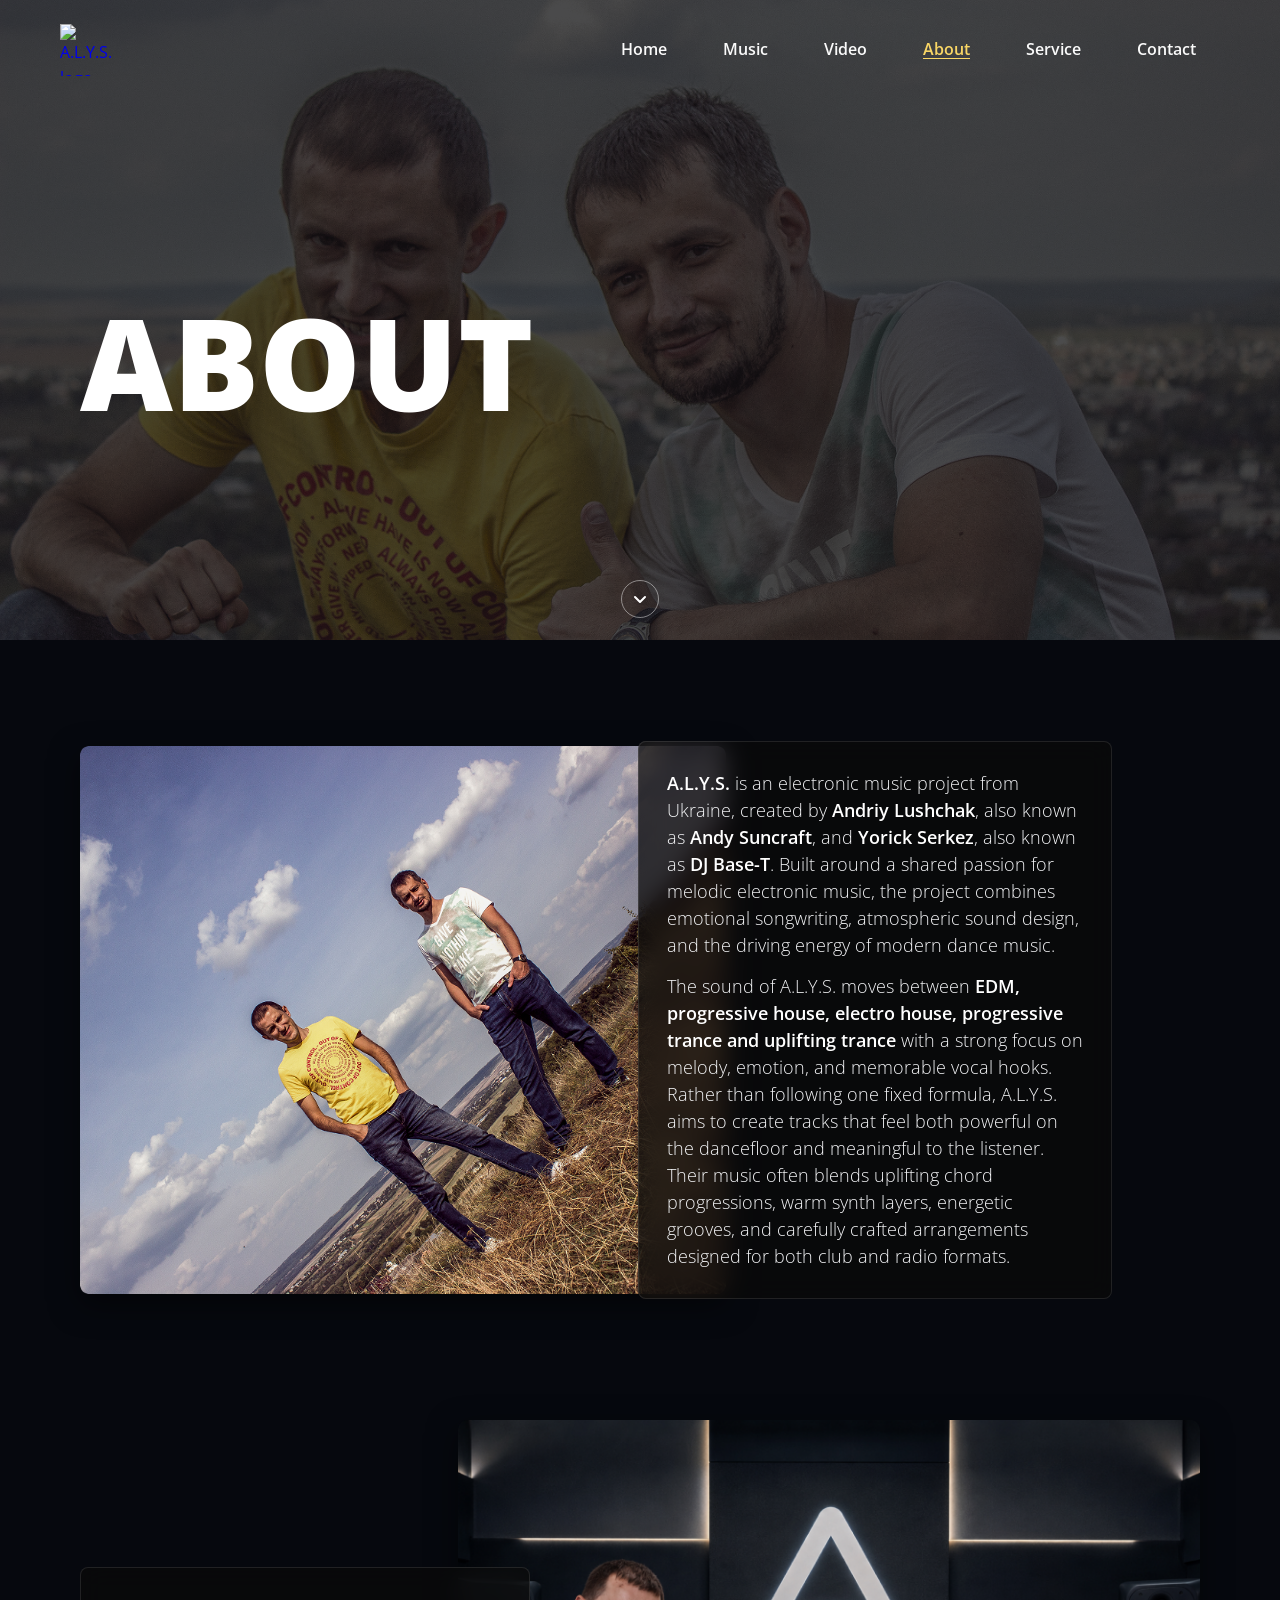
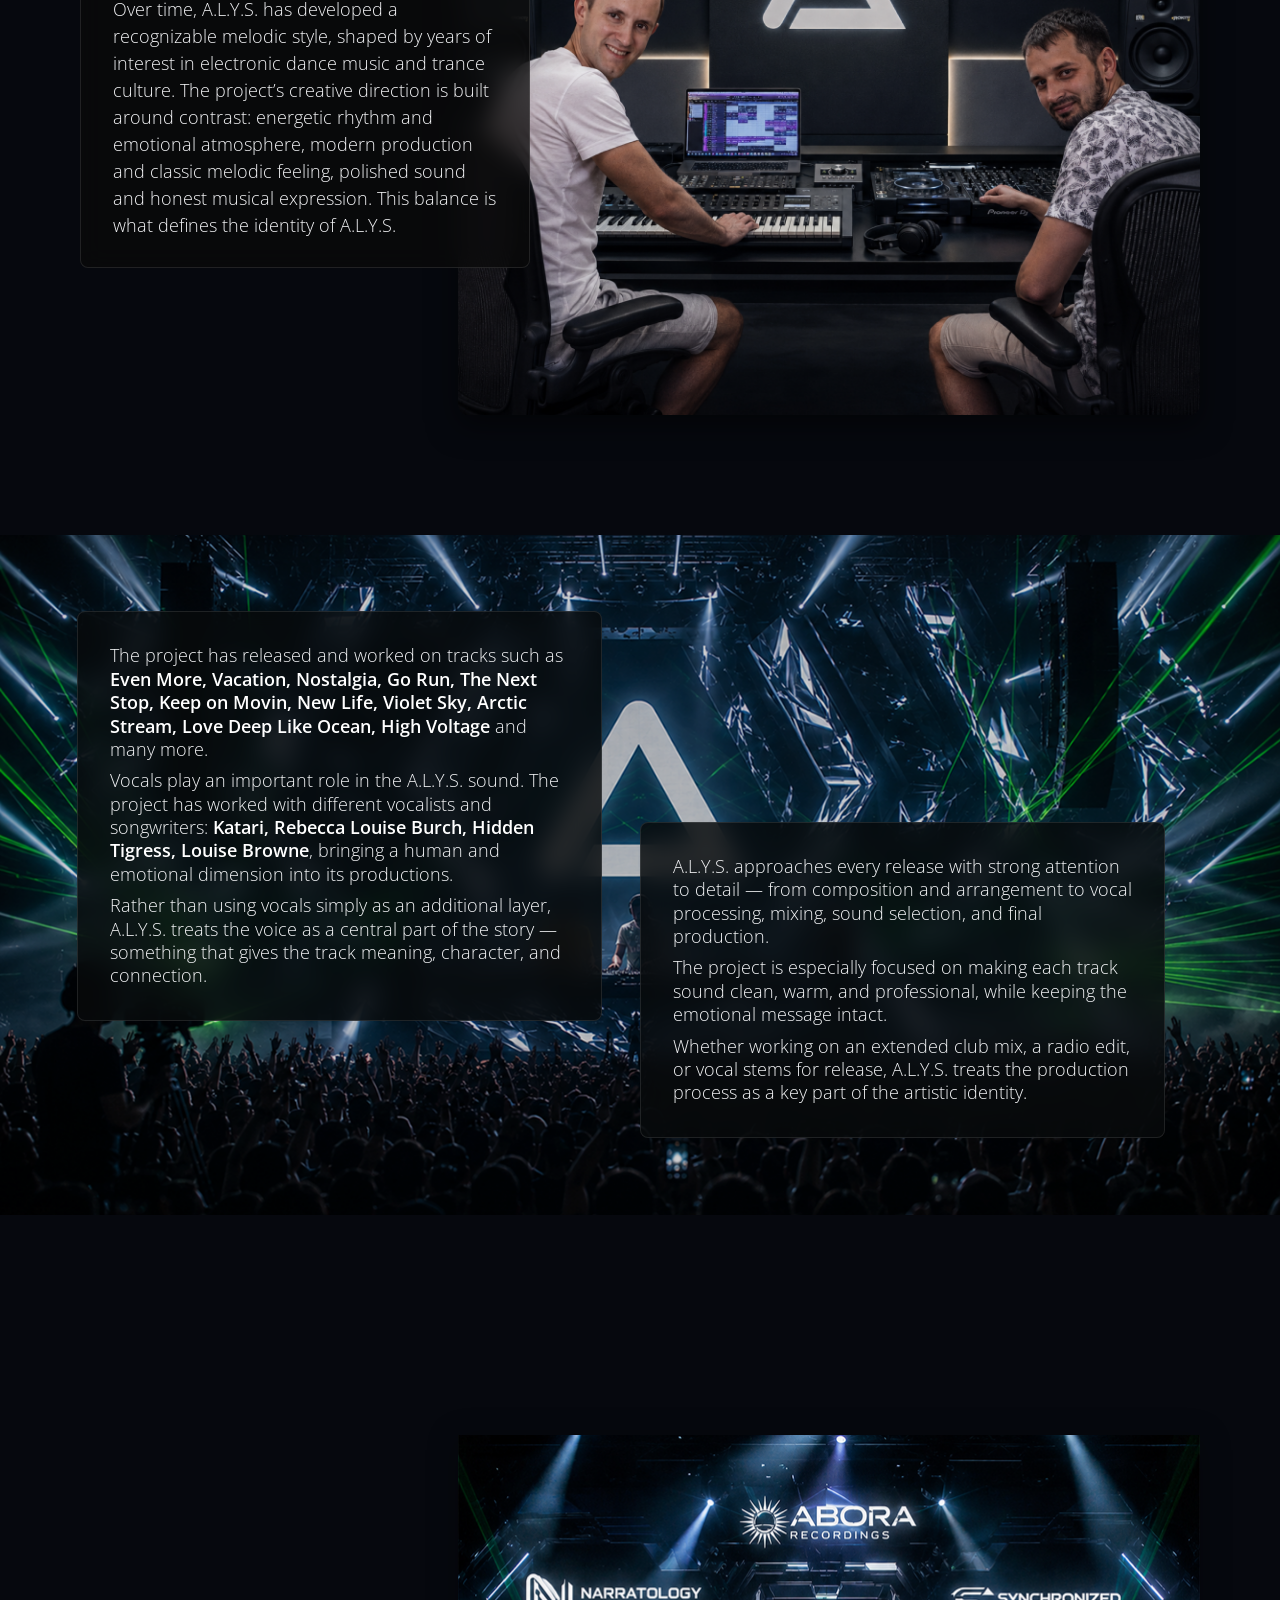
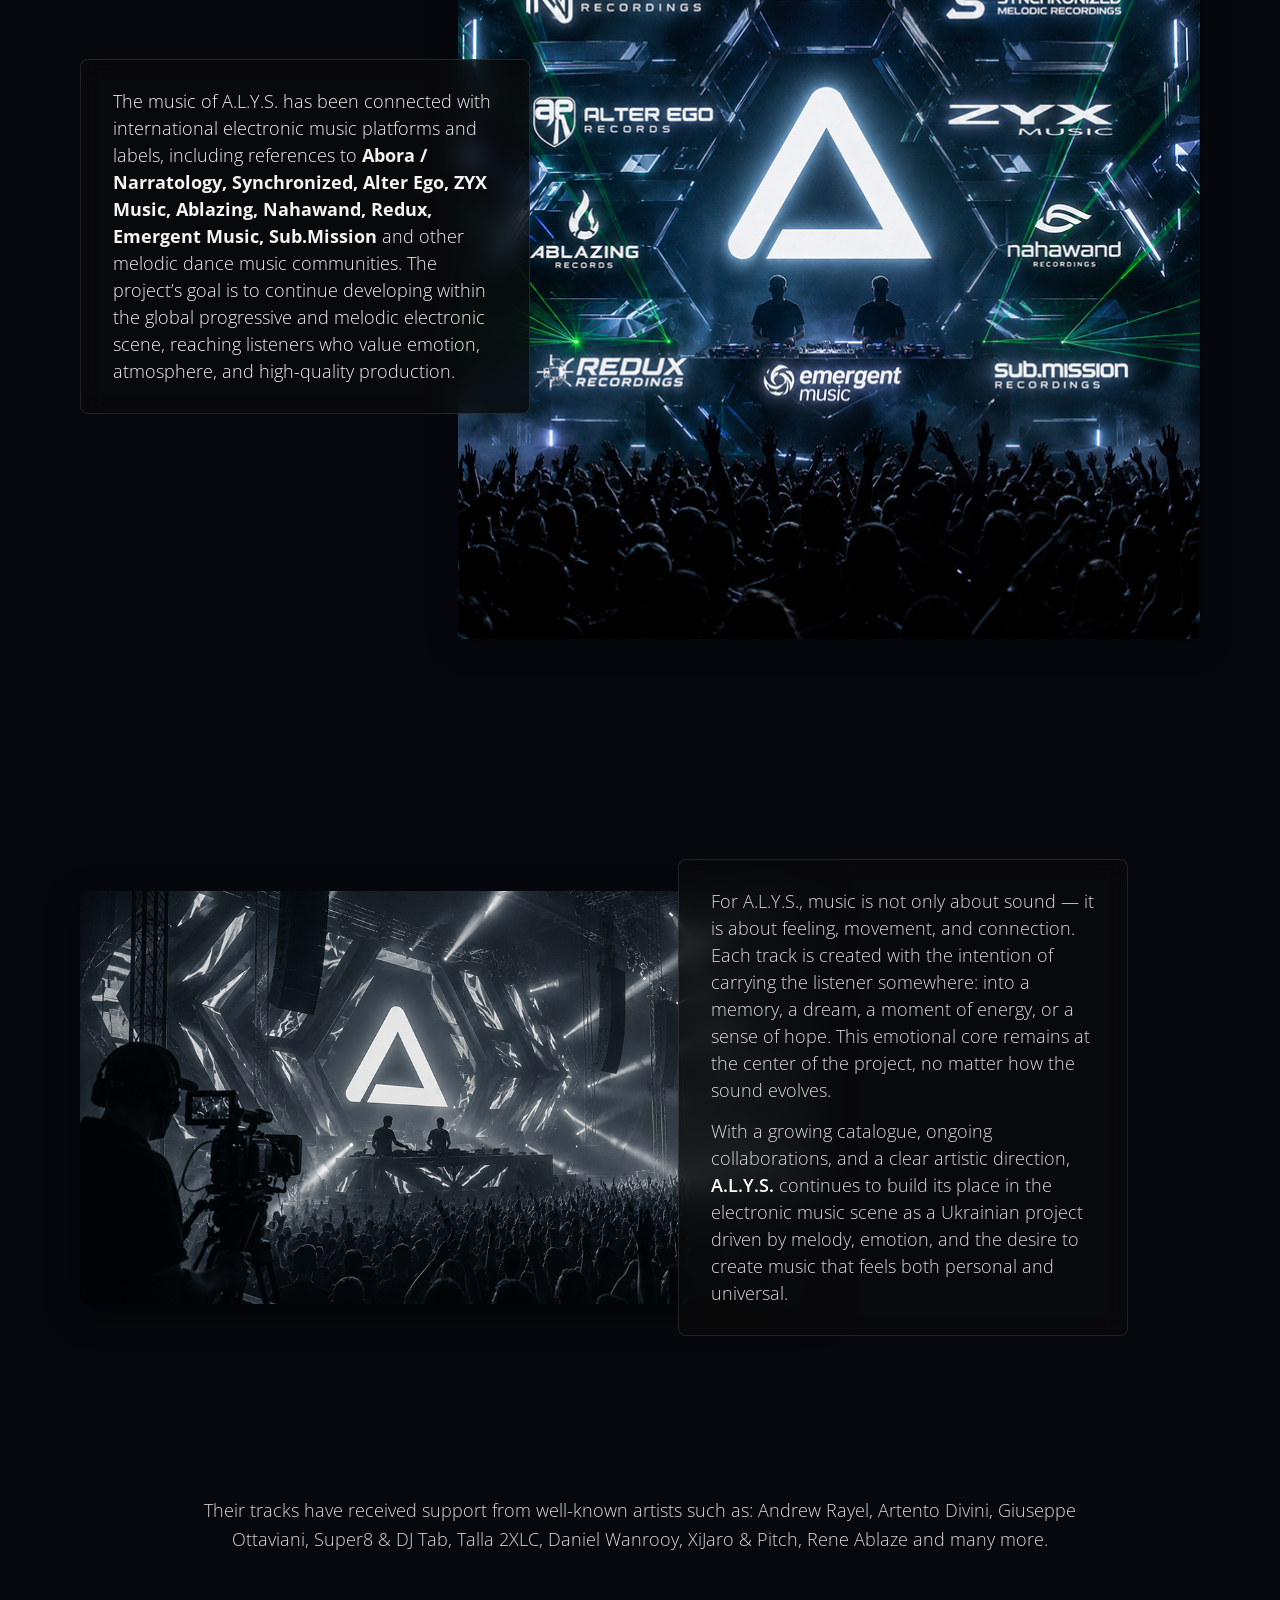
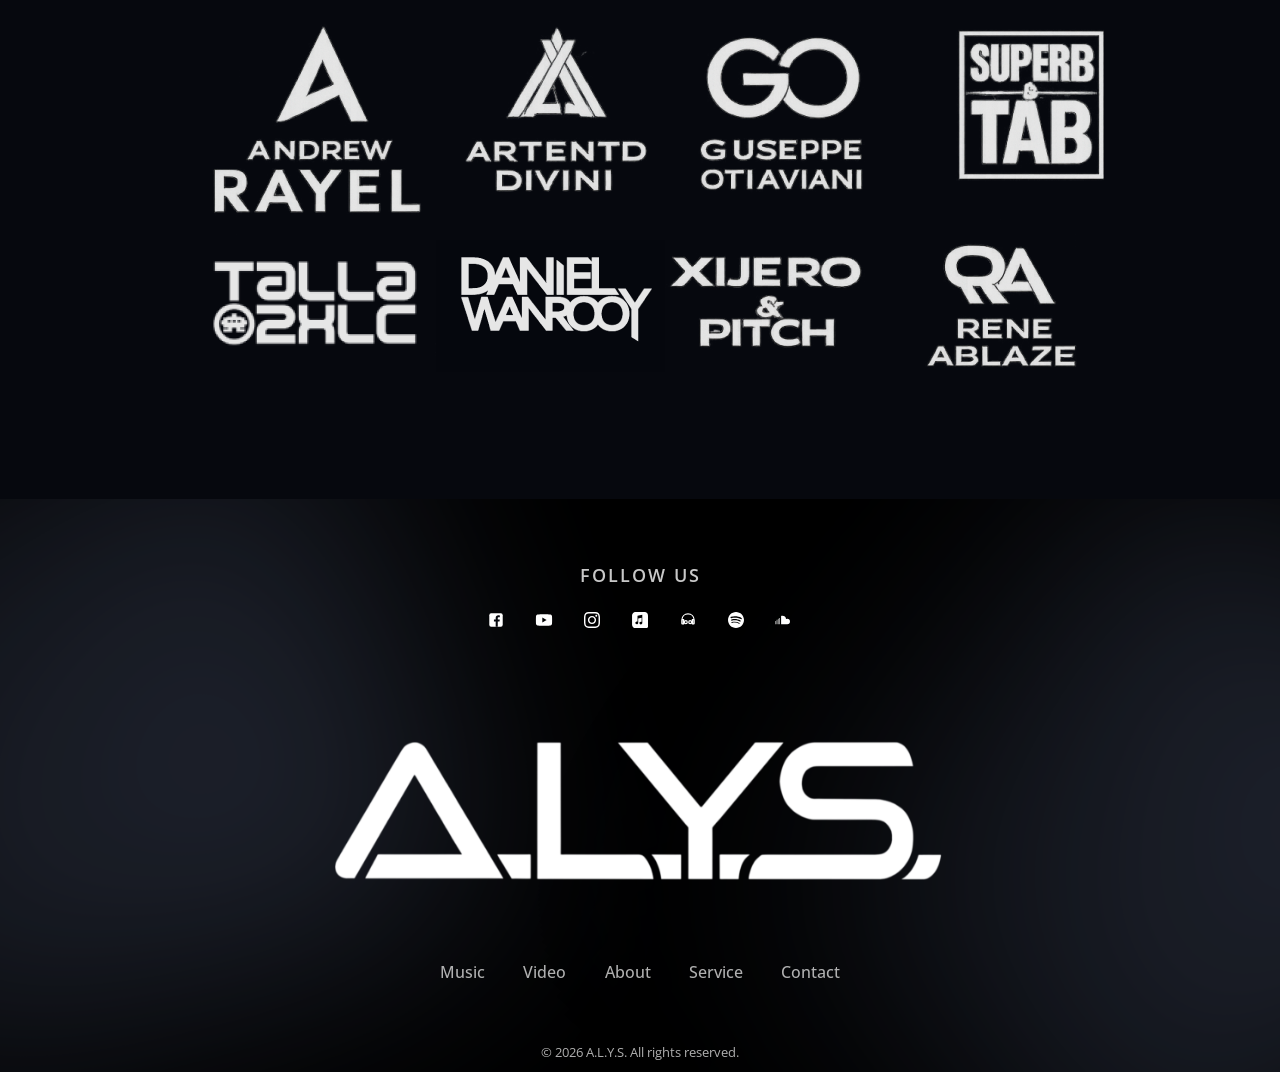
==== commit 16b0e858: "Fix favicon links in about.html Updated favicon links to use correct MIME types and added a PNG vers" ====
--- a/about.html
+++ b/about.html
@@ -20,7 +20,8 @@
     <meta name="twitter:image" content="https://alys-dj.vercel.app/img/herobest.webp">
     <link rel="preconnect" href="https://fonts.googleapis.com">
     <link rel="preconnect" href="https://fonts.gstatic.com" crossorigin>
-    <link rel="icon" type="img/x-icon" href="img/favicon_best.svg">
+    <link rel="icon" type="image/svg+xml" href="/img/favicon_best.svg">
+    <link rel="icon" type="image/png" sizes="32x32" href="/img/favicon_best.png">
     <link href="https://fonts.googleapis.com/css2?family=Open+Sans:wght@300;400;500;600;700;800&display=swap" rel="stylesheet">
     <link rel="stylesheet" href="style.css">
     <link rel="stylesheet" href="style_about.css">
@@ -86,6 +87,9 @@
     <!-- Header -->
     <header class="header-main">
         <nav class="header">
+            <a href="index.html" class="header-logo" aria-label="A.L.Y.S. home">
+                <img src="/img/favicon_best.png" alt="A.L.Y.S. logo" class="header-logo__img" width="512" height="512">
+            </a>
             <div class="burger">
                 <span></span>
                 <span></span>
--- a/style.css
+++ b/style.css
@@ -1,1907 +1,2040 @@
-/* ============================================================
-   RESET & BASE
-   ============================================================ */
-* {
-    margin: 0;
-    padding: 0;
-    box-sizing: border-box;
-}
-
-html, body {
-    overflow-x: hidden;
-}
-
-body {
-    background: #000;
-    color: #fafafa;
-    font-family: 'Open Sans', 'Helvetica Neue', Helvetica, Arial, sans-serif;
-    -webkit-font-smoothing: antialiased;
-    -moz-osx-font-smoothing: grayscale;
-}
-
-/* ============================================================
-   HERO
-   ============================================================ */
-.hero {
+  /* ============================================================
+    RESET & BASE
+    ============================================================ */
+  * {
+      margin: 0;
+      padding: 0;
+      box-sizing: border-box;
+  }
+
+  html, body {
+      overflow-x: hidden;
+  }
+
+  body {
+      background: #000;
+      color: #fafafa;
+      font-family: 'Open Sans', 'Helvetica Neue', Helvetica, Arial, sans-serif;
+      -webkit-font-smoothing: antialiased;
+      -moz-osx-font-smoothing: grayscale;
+  }
+
+  /* ============================================================
+    HERO
+    ============================================================ */
+  .hero {
+      position: relative;
+      width: 100vw;
+      height: 100vh;
+      overflow: hidden;
+  }
+
+  .hero-bg {
+      position: absolute;
+      top: 0;
+      left: 0;
+      width: 100%;
+      height: 100%;
+      object-fit: cover;
+      object-position: 35% 20%;
+      filter: brightness(0.55) contrast(1.1);
+  }
+
+  .hero .scroll-down {
+      bottom: 120px;
+      z-index: 2;
+  }
+
+  /* ============================================================
+    NAV
+    ============================================================ */
+  .header {
+      position: fixed;
+      top: 0;
+      left: 0;
+      right: 0;
+      min-height: 84px;
+      padding: 24px 60px;
+      display: flex;
+      align-items: center;
+      justify-content: space-between;
+      z-index: 1000;
+      background: transparent;
+      border-bottom: 1px solid transparent;
+      box-shadow: none;
+      transition: padding 0.28s ease, min-height 0.28s ease, background 0.25s ease, border-color 0.25s ease, box-shadow 0.25s ease, backdrop-filter 0.25s ease;
+  }
+
+  .header.is-scrolled {
+      min-height: 68px;
+      padding-top: 16px;
+      padding-bottom: 16px;
+      background: rgba(149, 158, 182, 0.14);
+      border-bottom-color: rgba(255, 255, 255, 0.05);
+      backdrop-filter: blur(12px);
+      -webkit-backdrop-filter: blur(12px);
+      box-shadow: 0 10px 28px rgba(0, 0, 0, 0.1);
+  }
+
+      .header-logo {
+        display: inline-flex;
+        align-items: center;
+        flex: 0 0 auto;
+        text-decoration: none;
+      }
+
+      .header-logo__img {
+        display: block;
+        height: 52px;
+        width: auto;
+        object-fit: contain;
+      }
+
+  .nav-links {
+      display: flex;
+      gap: 8px;
+      list-style: none;
+  }
+
+  .nav-links a {
+      color: #fafafa;
+      font-family: 'Open Sans', 'Helvetica Neue', Helvetica, Arial, sans-serif;
+      font-size: 16px;
+      font-weight: 600;
+      text-decoration: none;
+      padding: 8px 24px;
+      border-radius: 12px;
+      transition: opacity 0.2s;
+  }
+
+  .nav-links a.active {
+      color: #f9d665;
+      text-decoration: underline;
+      text-decoration-color: #f9d665;
+      text-underline-offset: 3px;
+      text-decoration-thickness: 1px;
+  }
+
+  .nav-links a:hover {
+      opacity: 0.7;
+  }
+
+  .burger {
+      display: none;
+      flex-direction: column;
+      gap: 5px;
+      cursor: pointer;
+      z-index: 200;
+  }
+
+  .burger span {
+      display: block;
+      width: 28px;
+      height: 3px;
+      background: #fafafa;
+      border-radius: 3px;
+      transition: all 0.3s;
+  }
+
+  .burger.active span:nth-child(1) { transform: translateY(8px) rotate(45deg); }
+  .burger.active span:nth-child(2) { opacity: 0; }
+  .burger.active span:nth-child(3) { transform: translateY(-8px) rotate(-45deg); }
+
+  /* ============================================================
+    LOGO
+    ============================================================ */
+  .logo-wrap {
+      position: absolute;
+      top: 50%;
+      left: 50%;
+      transform: translate(-50%, -50%);
+      width: 42%;
+      max-width: 760px;
+  }
+
+  .logo {
+      width: 100%;
+      height: auto;
+      mix-blend-mode: screen;
+  }
+
+  .hero-social-icons {
+      display: flex;
+      flex-wrap: wrap;
+      align-items: center;
+      justify-content: center;
+      gap: 40px;
+      margin-top: 40px;
+  }
+
+  .hero-social-icons a {
+      color: rgba(250, 250, 250, 0.85);
+      text-decoration: none;
+      transition: color 0.25s ease, transform 0.25s ease;
+  }
+
+  .hero-social-icons .social-btn {
+      width: 24px;
+      height: 24px;
+  }
+
+  .hero-social-icons a:hover {
+      color: #fff;
+      transform: translateY(-3px);
+  }
+
+  /* ============================================================
+    MUSIC SECTION
+    ============================================================ */
+  .music-section {
+      background: #000;
+      padding: 100px 0 120px;
+  }
+
+  .music-inner {
+      max-width: 1280px;
+      margin: 0 max(80px, calc((100% - 1280px) / 2));
+  }
+
+  .music-heading {
+      font-family: 'Open Sans', 'Helvetica Neue', Helvetica, Arial, sans-serif;
+      font-size: 64px;
+      font-weight: 700;
+      line-height: 1.1;
+      letter-spacing: -0.02em;
+      color: #fafafa;
+      margin-bottom: 48px;
+  }
+
+  /* ---- РЎРїРёСЃРѕРє РєР°СЂС‚РѕРє ---- */
+  .music-list {
+      display: flex;
+      flex-direction: column;
+      gap: 40px;
+  }
+
+  .music-toolbar {
+      position: relative;
+      z-index: 5;
+      display: flex;
+      justify-content: flex-end;
+      gap: 8px;
+      margin-bottom: 16px;
+  }
+
+  .music-tab {
+      display: inline-flex;
+      align-items: center;
+      justify-content: center;
+      min-width: 132px;
+      padding: 10px 16px;
+      border: 1px solid rgba(255, 255, 255, 0.1);
+      border-radius: 10px;
+      background: rgba(255, 255, 255, 0.05);
+      color: rgba(255, 255, 255, 0.8);
+      font-family: 'Open Sans', 'Helvetica Neue', Helvetica, Arial, sans-serif;
+      font-size: 14px;
+      font-weight: 500;
+      letter-spacing: 0.02em;
+      cursor: pointer;
+      backdrop-filter: blur(8px);
+      -webkit-backdrop-filter: blur(8px);
+      transition: background 0.2s, border-color 0.2s, color 0.2s;
+  }
+
+  .music-tab:hover {
+      background: rgba(255, 255, 255, 0.09);
+      border-color: #363d4f;
+      color: #F9EABE;
+  }
+
+  .music-tab.is-active {
+      background: rgba(255, 255, 255, 0.09);
+      border-color: #363d4f;
+      color: #f9d665;
+  }
+
+  .music-row {
+      display: grid;
+      grid-template-columns: min(630px, 50%) 1fr;
+      height: 630px;
+      position: relative;
+      isolation: isolate;
+      border-radius: 12px;
+      overflow: hidden;
+
+      /* Glass */
+      background: rgba(255, 255, 255, 0.04);
+      backdrop-filter: blur(20px);
+      -webkit-backdrop-filter: blur(20px);
+      border: 1px solid transparent;
+
+      /* РўС–РЅСЊ */
+      box-shadow:
+          0 4px 24px rgba(0, 0, 0, 0.4),
+          inset 0 1px 0 rgba(255, 255, 255, 0.08);
+
+      transition:
+          border-color 0.35s ease,
+          box-shadow 0.35s ease,
+          transform 0.35s ease,
+          background 0.35s ease;
+  }
+
+  .music-row::before,
+  .music-row::after {
+      content: '';
+      position: absolute;
+      pointer-events: none;
+      opacity: 0;
+      transition: opacity 0.45s ease, transform 0.45s ease;
+  }
+
+  .music-row::before {
+      inset: -1px;
+      z-index: 0;
+      background: linear-gradient(
+          115deg,
+          rgba(14, 16, 22, 0.96) 0%,
+          #23262e 100%
+      );
+  }
+
+  .music-row::after {
+      width: min(42vw, 520px);
+      height: min(42vw, 520px);
+      left: 50%;
+      top: 50%;
+      z-index: 0;
+      border-radius: 999px;
+      background: radial-gradient(
+          circle,
+          rgba(59, 67, 88, 0.54) 0%,
+          rgba(20, 23, 31, 0.34) 42%,
+          rgba(20, 23, 31, 0) 72%
+      );
+      filter: blur(28px);
+      transform: translate(-50%, -50%) scale(0.78);
+  }
+
+  /* Hover вЂ” glass РїРѕСЃРёР»СЋС”С‚СЊСЃСЏ */
+  .music-row:hover {
+      background: rgba(12, 14, 19, 0.72);
+      border-color: #363d4f;
+      
+      transform: none;
+  }
+
+  .music-row:hover::before,
+  .music-row:hover::after {
+      opacity: 1;
+  }
+
+  .music-row:hover::after {
+      transform: translate(-50%, -50%) scale(1);
+  }
+
+  /* ============================================================
+    Р›Р†Р’Рћ вЂ” РћР‘РљР›РђР”РРќРљРђ
+    ============================================================ */
+  .music-cover {
+      position: relative;
+      z-index: 1;
+      width: 100%;
+      height: 100%;
+      overflow: hidden;
+  }
+
+  .music-cover--blue {
+      background: linear-gradient(160deg, #0c2b7a 0%, #1756cc 55%, #0a1f5c 100%);
+  }
+
+  .music-cover--purple {
+      background: linear-gradient(160deg, #32096a 0%, #7a1fd4 55%, #1c0a5a 100%);
+  }
+
+  .music-cover img {
+      position: absolute;
+      inset: 0;
+      width: 100%;
+      height: 100%;
+      object-fit: cover;
+      object-position: center;
+      display: block;
+      transform: scale(1.035);
+      transition: transform 0.5s ease;
+  }
+
+  .music-row:hover .music-cover img {
+      transform: scale(1.06);
+  }
+
+  /* Р—Р°С‚РµРјРЅРµРЅРЅСЏ СЃРїСЂР°РІР° вЂ” РїРµСЂРµС…С–Рґ РґРѕ РїР»РµС”СЂР° */
+  .music-cover::after {
+      content: '';
+      position: absolute;
+      inset: 0;
+      background: linear-gradient(
+          to right,
+          transparent 50%,
+          rgba(0, 0, 0, 0.35) 100%
+      );
+      pointer-events: none;
+  }
+
+  /* ============================================================
+    РџР РђР’Рћ вЂ” РџР›Р•Р„Р 
+    ============================================================ */
+  .music-player {
+      position: relative;
+      z-index: 3;
+      display: flex;
+      flex-direction: column;
+      justify-content: flex-start;
+      gap: 24px;
+      padding: 40px 40px;
+
+      /* Glass РїСЂР°РІР° РїР°РЅРµР»СЊ */
+      background: rgba(10, 10, 10, 0.45);
+      backdrop-filter: blur(16px);
+      -webkit-backdrop-filter: blur(16px);
+      border-left: 1px solid rgba(255, 255, 255, 0.08);
+  }
+
+  /* ---- Р’РµСЂС…РЅС–Р№ Р±Р°СЂ "Listen here" ---- */
+  .music-listen {
+      display: flex;
+      flex-direction: column;
+      position: relative;
+      z-index: 4;
+  }
+
+  .music-player__bar {
+      display: flex;
+      align-items: center;
+      justify-content: space-between;
+      width: 100%;
+      min-height: 44px;
+      padding: 0 16px;
+      border-radius: 10px;
+      background: rgba(6, 8, 14, 0.7);
+      border: 1px solid rgba(74, 84, 106, 0.72);
+      backdrop-filter: none;
+      -webkit-backdrop-filter: none;
+      cursor: pointer;
+      color: inherit;
+      transition: background 0.2s, border-color 0.2s, border-radius 0.2s;
+  }
+
+  .music-player__bar[aria-expanded="true"] {
+      border-bottom-right-radius: 0;
+      border-bottom-left-radius: 0;
+  }
+
+  .music-player__bar:hover {
+      background: rgba(14, 17, 24, 0.94);
+      border-color: rgba(89, 101, 127, 0.88);
+  }
+
+  .music-player__bar-label {
+      font-family: 'Open Sans', 'Helvetica Neue', Helvetica, Arial, sans-serif;
+      font-size: 13px;
+      font-weight: 500;
+      letter-spacing: 0.02em;
+      color: rgba(255, 255, 255, 0.8);
+  }
+
+  .music-player__bar-chevron {
+      width: 16px;
+      height: 16px;
+      opacity: 0.6;
+      flex-shrink: 0;
+      transition: opacity 0.2s, transform 0.2s;
+  }
+
+  .music-player__bar:hover .music-player__bar-chevron {
+      opacity: 1;
+      transform: translateY(2px);
+  }
+
+  .music-player__bar[aria-expanded="true"] .music-player__bar-chevron {
+      opacity: 1;
+      transform: rotate(180deg);
+  }
+
+  .music-platform-menu {
+      display: flex;
+      flex-direction: column;
+      position: absolute;
+      top: 100%;
+      left: 0;
+      right: 0;
+      z-index: 6;
+      border: 1px solid rgba(74, 84, 106, 0.72);
+      border-top: 0;
+      border-radius: 0 0 10px 10px;
+      overflow: hidden;
+      background: rgba(3, 5, 10, 0.98);
+      box-shadow: 0 18px 36px rgba(0, 0, 0, 0.38);
+      opacity: 0;
+      visibility: hidden;
+      pointer-events: none;
+      transform: translateY(-8px);
+      transform-origin: top;
+      transition: opacity 0.22s ease, transform 0.22s ease, visibility 0.22s ease;
+  }
+
+  .music-platform-menu.is-open {
+      opacity: 1;
+      visibility: visible;
+      pointer-events: auto;
+      transform: translateY(0);
+  }
+
+  .music-platform-link {
+      display: flex;
+      align-items: center;
+      gap: 10px;
+      min-height: 42px;
+      padding: 0 16px;
+      border-top: 1px solid rgba(74, 84, 106, 0.42);
+      color: rgba(235, 239, 248, 0.82);
+      font-family: 'Open Sans', 'Helvetica Neue', Helvetica, Arial, sans-serif;
+      font-size: 14px;
+      font-weight: 500;
+      text-decoration: none;
+      transition: background 0.2s, color 0.2s;
+  }
+
+  .music-platform-link:hover {
+      background: #3f495d;
+      color: #fff;
+  }
+
+  .music-platform-link svg {
+      width: 18px;
+      height: 18px;
+      flex: 0 0 auto;
+      fill: currentColor;
+  }
+
+  /* ---- РќР°Р·РІР° С‚СЂРµРєСѓ ---- */
+  .music-player__title {
+      font-family: 'Open Sans', 'Helvetica Neue', Helvetica, Arial, sans-serif;
+      font-size: 20px;
+      font-weight: 600;
+      line-height: 1.35;
+      letter-spacing: -0.01em;
+      color: #fafafa;
+  }
+
+  /* ---- Spotify iframe ---- */
+  .music-player__embed {
+      position: relative;
+      z-index: 1;
+      border-radius: 12px;
+      overflow: hidden;
+      height: 296px;
+      flex-shrink: 0;
+  }
+
+  .music-player__embed iframe {
+      display: block;
+      border-radius: 12px;
+      width: 100%;
+      height: 296px;
+  }
+
+  /* ============================================================
+    RESPONSIVE
+    ============================================================ */
+
+  /* 1200px */
+  @media (max-width: 1200px) {
+      .logo-wrap { width: 70%; max-width: none; }
+
+      .music-inner { margin: 0 80px; }
+      .music-heading { font-size: 56px; }
+
+      .music-row {
+          grid-template-columns: min(480px, 50%) 1fr;
+          height: 480px;
+      }
+      .music-cover { width: 100%; height: 100%; }
+      .music-player { padding: 28px 36px; }
+      .music-player__title { font-size: 18px; }
+  }
+
+  /* 1024px */
+  @media (max-width: 1024px) {
+      .music-inner { margin: 0 80px; }
+      .music-heading { font-size: 48px; margin-bottom: 40px; }
+
+      .music-row {
+          grid-template-columns: min(340px, 46%) 1fr;
+          height: 340px;
+      }
+      .music-cover { width: 100%; height: 100%; }
+      .music-player { padding: 24px; gap: 14px; }
+      .music-player__title { font-size: 15px; }
+      .music-player__embed,
+      .music-player__embed iframe { height: 152px; }
+  }
+
+  /* 768px */
+  @media (max-width: 768px) {
+      body { overflow-x: hidden; }
+
+      /* Hero */
+      .hero { height: 100svh; }
+      .hero-bg { object-position: 20% center; }
+      .header {
+          min-height: 68px;
+          padding: 20px;
+      }
+      .header.is-scrolled {
+          min-height: 60px;
+          padding: 16px 20px;
+      }
+      .header-logo__img {
+        height: 40px;
+      }
+      .burger { display: flex; }
+
+      .nav-links {
+          display: none;
+          position: fixed;
+          top: 0; left: 0;
+          width: 100%; height: 100vh;
+          background: rgba(0, 0, 0, 0.88);
+          backdrop-filter: blur(18px);
+          -webkit-backdrop-filter: blur(18px);
+          flex-direction: column;
+          justify-content: center;
+          align-items: center;
+          gap: 20px;
+          z-index: 150;
+      }
+      .nav-links.open { display: flex; }
+      .nav-links a { font-size: 22px; padding: 12px 40px; }
+      .logo-wrap { width: 80%; max-width: none; }
+
+      /* Music вЂ” СЏРє Сѓ СЂРµС„РµСЂРµРЅСЃС– */
+      .music-section { padding: 60px 0; }
+      .music-inner { margin: 0; }
+      .music-heading { font-size: 48px; margin-bottom: 48px; }
+
+      /* РљР°СЂС‚РєР° вЂ” РІРµСЂС‚РёРєР°Р»СЊРЅРёР№ СЃС‚РµРє */
+      .music-row {
+          grid-template-columns: 1fr;
+          height: auto;
+          min-height: unset;
+          transform: none !important;
+          border-radius: 12px;
+      }
+      .music-cover {
+          width: 100%;
+          height: auto;
+          aspect-ratio: 1 / 1;
+      }
+      .music-cover::after {
+          background: linear-gradient(to bottom, transparent 50%, rgba(0,0,0,0.4) 100%);
+      }
+      .music-player {
+          border-left: none;
+          border-top: 1px solid rgba(255, 255, 255, 0.08);
+          padding: 24px 24px;
+          gap: 14px;
+      }
+      .music-player__title { font-size: 16px; }
+      .music-player__embed,
+      .music-player__embed iframe { height: 152px; }
+  }
+
+  /* 480px */
+  @media (max-width: 480px) {
+      .hero-bg { object-position: 25% center; }
+      .logo-wrap { width: 90%; max-width: none; }
+      .header-logo__img {
+        height: 34px;
+      }
+
+      .music-section { padding: 40px 0; }
+      .music-inner { margin: 0 16px; }
+      .music-heading { font-size: 28px; line-height: 120%; }
+
+      .music-list { gap: 24px; }
+      .music-row { border-radius: 12px; }
+
+      .music-player { padding: 24px; gap: 12px; }
+      .music-player__title { font-size: 14px; }
+      .music-player__bar { min-height: 40px; padding: 0 12px; }
+      .music-player__bar-label { font-size: 12px; }
+      .music-player__embed,
+      .music-player__embed iframe { height: 152px; }
+  }
+
+  /* 320px */
+  @media (max-width: 320px) {
+      .music-heading { font-size: 24px; }
+      .music-player { padding: 24px; }
+      .music-player__title { font-size: 13px; }
+      .music-player__embed,
+      .music-player__embed iframe { height: 240px; }
+  }
+
+  /* ============================================================
+    VIDEO SECTION
+    ============================================================ */
+  .youtube-section {
+      background: #000;
+      width: min(calc(100% - 160px), 1280px);
+      margin: 0 auto;
+      padding: 112px 0 120px;
+      display: grid;
+      grid-template-columns: 1fr 1fr;
+      gap: 40px;
+      align-items: start;
+  }
+
+  .youtube-heading {
+      font-family: 'Open Sans', 'Helvetica Neue', Helvetica, Arial, sans-serif;
+      font-size: 64px;
+      font-weight: 700;
+      line-height: 1.1;
+      letter-spacing: -0.02em;
+      color: #fafafa;
+      margin-bottom: 0;
+      grid-column: 1 / -1;
+  }
+
+  .youtube-player {
+      position: relative;
+      width: 100%;
+      padding-bottom: 56.25%;
+      height: 0;
+      overflow: hidden;
+      border-radius: 16px;
+      background: rgba(255, 255, 255, 0.04);
+      border: 1px solid rgba(255, 255, 255, 0.1);
+      box-shadow: 0 4px 24px rgba(0, 0, 0, 0.4);
+      transition: border-color 0.3s ease, box-shadow 0.3s ease;
+  }
+
+  .youtube-player:hover {
+      border-color: #363d4f;
+      box-shadow: 0 8px 40px rgba(0, 0, 0, 0.55);
+  }
+
+  .youtube-player iframe {
+      position: absolute;
+      top: 0;
+      left: 0;
+      width: 100%;
+      height: 100%;
+      border: none;
+      border-radius: 16px;
+  }
+
+  /* ============================================================
+    SOUNDCLOUD SECTION
+    ============================================================ */
+  .soundcloud-section {
+      background: #000;
+      width: min(calc(100% - 160px), 1280px);
+      margin: 0 auto;
+      padding: 112px 0 120px;
+  }
+
+  .soundcloud-heading {
+      font-family: 'Open Sans', 'Helvetica Neue', Helvetica, Arial, sans-serif;
+      font-size: 64px;
+      font-weight: 700;
+      line-height: 1.1;
+      letter-spacing: -0.02em;
+      color: #fafafa;
+      margin-bottom: 48px;
+  }
+
+  .soundcloud-player-block {
+      display: grid;
+      grid-template-columns: 1fr 1fr;
+      gap: 40px;
+  }
+
+  .soundcloud-player {
+      display: flex;
+      flex-direction: column;
+      gap: 16px;
+      border-radius: 16px;
+      overflow: hidden;
+      background: rgba(255, 255, 255, 0.04);
+      backdrop-filter: blur(20px);
+      -webkit-backdrop-filter: blur(20px);
+      border: 1px solid rgba(255, 255, 255, 0.1);
+      box-shadow:
+          0 4px 24px rgba(0, 0, 0, 0.4),
+          inset 0 1px 0 rgba(255, 255, 255, 0.08);
+      padding: 24px;
+      transition: border-color 0.3s ease, box-shadow 0.3s ease;
+  }
+
+  .soundcloud-player:hover {
+      border-color: #363d4f;
+      box-shadow:
+          0 8px 40px rgba(0, 0, 0, 0.55),
+          inset 0 1px 0 rgba(255, 255, 255, 0.14);
+  }
+
+  .soundcloud-player h3 {
+      font-family: 'Open Sans', 'Helvetica Neue', Helvetica, Arial, sans-serif;
+      font-size: 18px;
+      font-weight: 600;
+      line-height: 1.35;
+      color: #fafafa;
+      letter-spacing: -0.01em;
+  }
+
+  .soundcloud-player iframe {
+      display: block;
+      width: 100%;
+      height: 200px;
+      border: none;
+      border-radius: 12px;
+      flex-shrink: 0;
+  }
+
+  /* ============================================================
+    ABOUT SECTION
+    ============================================================ */
+  .about-section {
+      background: #000;
+      padding: 40px 0 40px;
+  }
+
+
+
+  .about-inner {
+      max-width: 1280px;
+      margin: 0 max(80px, calc((100% - 1280px) / 2));
+  }
+
+  .about-heading {
+      font-family: 'Open Sans', 'Helvetica Neue', Helvetica, Arial, sans-serif;
+      font-size: 64px;
+      font-weight: 700;
+      line-height: 1.1;
+      letter-spacing: 0em;
+      color: #fafafa;
+      margin-bottom: 48px;
+  }
+
+  /* ---- РљРѕРЅС‚РµР№РЅРµСЂ (РєРѕР»СЊРѕСЂРё Р·Р±РµСЂС–РіР°С”РјРѕ, layout Р· СЂРµС„РµСЂРµРЅСЃСѓ) ---- */
+  .about-container {
+      display: grid;
+      grid-template-columns: 1fr 1fr;
+      gap: 0;
+      border-radius: 20px;
+      overflow: hidden;
+      background: linear-gradient(
+      151deg, 
+      rgba(20, 23, 31, 0.2) 0%,   /* 80% РЅРµРїСЂРѕР·РѕСЂРѕСЃС‚С– */
+      rgba(70, 79, 103, 0.2) 100% /* 80% РЅРµРїСЂРѕР·РѕСЂРѕСЃС‚С– */
+    );
+      border: 1px solid rgba(255, 255, 255, 0.1);
+      box-shadow:
+          0 4px 24px rgba(0, 0, 0, 0.5),
+          inset 0 1px 0 rgba(255, 255, 255, 0.07);
+      min-height: 631px;
+      transition: border-color 0.35s ease, box-shadow 0.35s ease;
+  }
+
+  .about-container:hover {
+      border-color: #363d4f;
+      box-shadow:
+          0 8px 40px rgba(0, 0, 0, 0.65),
+          0 0 0 1px rgba(255, 255, 255, 0.1),
+          inset 0 1px 0 rgba(255, 255, 255, 0.12);
+  }
+
+  /* ---- Р¤РѕС‚Рѕ ---- */
+  .about-image {
+      position: relative;
+      width: 100%;
+      height: 100%;
+      min-height: 500px;
+      overflow: hidden;
+  }
+
+  .about-image img {
+      position: absolute;
+      inset: 0;
+      width: 100%;
+      height: 100%;
+      object-fit: cover;
+      object-position: center top;
+      display: block;
+      
+      transition: filter 0.4s ease, transform 0.5s ease;
+  }
+
+  .about-image img:hover {
+      filter: grayscale(0%);
+  }
+
+  .about-container:hover .about-image img {
+      transform: scale(1.03);
+  }
+
+  /* ---- РўРµРєСЃС‚ вЂ” Р·Р°РїРѕРІРЅСЋС” РїСЂР°РІСѓ РєРѕР»РѕРЅРєСѓ РїРѕРІРЅС–СЃС‚СЋ ---- */
+  .about-text {
+      display: flex;
+      flex-direction: column;
+      justify-content: center;
+      gap: 24px;
+      padding: 40px;
+      min-width: 0;
+      border-left: 1px solid rgba(255, 255, 255, 0.07);
+      background: rgba(10, 12, 18, 0.25);
+      backdrop-filter: blur(12px);
+      -webkit-backdrop-filter: blur(12px);
+  }
+
+  .about-title {
+      font-family: 'Open Sans', 'Helvetica Neue', Helvetica, Arial, sans-serif;
+      font-size: 48px;
+      font-weight: 600;
+      line-height: 1.2;
+      color: #FAFAFA;
+      margin-bottom: 0;
+  }
+
+  .about-description {
+      font-family: 'Open Sans', 'Helvetica Neue', Helvetica, Arial, sans-serif;
+      font-size: 18px;
+      font-weight: 300;
+      line-height: 1.35;
+      color: #F3F4F6;
+      margin-bottom: 0;
+      letter-spacing: 0;
+  }
+
+  .about-releases__heading {
+      font-family: 'Open Sans', 'Helvetica Neue', Helvetica, Arial, sans-serif;
+      font-size: 18px;
+      font-weight: 600;
+      color: #fafafa;
+      margin-bottom: 12px;
+  }
+
+  .about-releases__list {
+      list-style: none;
+      display: flex;
+      flex-direction: column;
+      gap: 8px;
+  }
+
+  .about-releases__list li {
+      display: flex;
+      align-items: flex-start;
+      gap: 8px;
+      font-family: 'Open Sans', 'Helvetica Neue', Helvetica, Arial, sans-serif;
+      font-size: 16px;
+      font-weight: 300;
+      line-height: 1.55;
+      color: #f3f4f6;
+  }
+
+  .release-dot {
+      flex-shrink: 0;
+      width: 5px;
+      height: 5px;
+      border-radius: 50%;
+      background: rgba(180, 180, 210, 0.6);
+      margin-top: 7px;
+  }
+
+  .learn-more-btn {
     position: relative;
-    width: 100vw;
-    height: 100vh;
-    overflow: hidden;
-}
-
-.hero-bg {
-    position: absolute;
-    top: 0;
-    left: 0;
-    width: 100%;
-    height: 100%;
-    object-fit: cover;
-    object-position: 35% 20%;
-    filter: brightness(0.55) contrast(1.1);
-}
-
-.hero .scroll-down {
-    bottom: 120px;
-    z-index: 2;
-}
-
-/* ============================================================
-   NAV
-   ============================================================ */
-.header {
-    position: fixed;
-    top: 0;
-    left: 0;
-    right: 0;
-    min-height: 84px;
-    padding: 24px 60px;
-    display: flex;
-    align-items: center;
-    justify-content: flex-end;
-    z-index: 1000;
-    background: transparent;
-    border-bottom: 1px solid transparent;
-    box-shadow: none;
-    transition: padding 0.28s ease, min-height 0.28s ease, background 0.25s ease, border-color 0.25s ease, box-shadow 0.25s ease, backdrop-filter 0.25s ease;
-}
-
-.header.is-scrolled {
-    min-height: 68px;
-    padding-top: 16px;
-    padding-bottom: 16px;
-    background: rgba(149, 158, 182, 0.14);
-    border-bottom-color: rgba(255, 255, 255, 0.05);
-    backdrop-filter: blur(12px);
-    -webkit-backdrop-filter: blur(12px);
-    box-shadow: 0 10px 28px rgba(0, 0, 0, 0.1);
-}
-
-.nav-links {
-    display: flex;
-    gap: 8px;
-    list-style: none;
-}
-
-.nav-links a {
-    color: #fafafa;
+    display: inline-block;
+    width: fit-content;
+    margin-top: 24px;
+    padding: 12px 24px;
+    background-color: #F9D665;
+    color: #06080E;
     font-family: 'Open Sans', 'Helvetica Neue', Helvetica, Arial, sans-serif;
     font-size: 16px;
     font-weight: 600;
     text-decoration: none;
-    padding: 8px 24px;
     border-radius: 12px;
-    transition: opacity 0.2s;
-}
-
-.nav-links a.active {
-    color: #f9d665;
-    text-decoration: underline;
-    text-decoration-color: #f9d665;
-    text-underline-offset: 3px;
-    text-decoration-thickness: 1px;
-}
-
-.nav-links a:hover {
-    opacity: 0.7;
-}
-
-.burger {
-    display: none;
-    flex-direction: column;
-    gap: 5px;
+    border: none;
     cursor: pointer;
-    z-index: 200;
-}
-
-.burger span {
-    display: block;
-    width: 28px;
-    height: 3px;
-    background: #fafafa;
-    border-radius: 3px;
-    transition: all 0.3s;
-}
-
-.burger.active span:nth-child(1) { transform: translateY(8px) rotate(45deg); }
-.burger.active span:nth-child(2) { opacity: 0; }
-.burger.active span:nth-child(3) { transform: translateY(-8px) rotate(-45deg); }
-
-/* ============================================================
-   LOGO
-   ============================================================ */
-.logo-wrap {
+    overflow: hidden;
+    transition: transform 0.2s ease, box-shadow 0.4s ease;
+  }
+
+  /* С‚РµРєСЃС‚ РїРѕРІРµСЂС… */
+  .learn-more-btn span {
+    position: relative;
+    z-index: 2;
+    text-decoration: none;  /* Р·Р°Р±СЂР°РІ РїС–РґРєСЂРµСЃР»РµРЅРЅСЏ */
+  }
+
+  /* РµС„РµРєС‚ СЏРє Сѓ cssbuttons-io, Р°Р»Рµ РїСЂРёС…РѕРІР°РЅРёР№ */
+  .learn-more-btn::before {
+    content: "";
     position: absolute;
-    top: 50%;
-    left: 50%;
-    transform: translate(-50%, -50%);
-    width: 42%;
-    max-width: 760px;
-}
-
-.logo {
-    width: 100%;
-    height: auto;
-    mix-blend-mode: screen;
-}
-
-.hero-social-icons {
-    display: flex;
-    flex-wrap: wrap;
-    align-items: center;
-    justify-content: center;
-    gap: 40px;
-    margin-top: 40px;
-}
-
-.hero-social-icons a {
-    color: rgba(250, 250, 250, 0.85);
-    text-decoration: none;
-    transition: color 0.25s ease, transform 0.25s ease;
-}
-
-.hero-social-icons .social-btn {
-    width: 24px;
-    height: 24px;
-}
-
-.hero-social-icons a:hover {
-    color: #fff;
-    transform: translateY(-3px);
-}
-
-/* ============================================================
-   MUSIC SECTION
-   ============================================================ */
-.music-section {
+    top: 0;
+    left: -190%; /* РїРѕРІРЅС–СЃС‚СЋ СЃС…РѕРІР°РЅРѕ!!! */
+    width: 130%;
+    height: 100%;
+    background: #fff6c7;
+    transform: skew(30deg);
+    transition: left 0.50s cubic-bezier(0.3, 1, 0.8, 1),
+                transform 0.50s cubic-bezier(0.3, 1, 0.8, 1);
+    z-index: 1;
+  }
+
+  /* РїСЂРё С…РѕРІРµСЂС– Р°РЅС–РјР°С†С–СЏ */
+  .learn-more-btn:hover::before {
+    left: 160%;
+    transform: translateX(0) skew(30deg);
+  }
+
+  /* hover С‚С–РЅСЊ */
+  .learn-more-btn:hover {
+    box-shadow: 0 6px 26px rgba(249, 214, 101, 0.4);
+  }
+
+  /* active */
+  .learn-more-btn:active {
+    transform: scale(0.95);
+  }
+
+
+  /* ============================================================
+    RESPONSIVE вЂ” VIDEO / SOUNDCLOUD / ABOUT
+    ============================================================ */
+
+  /* 1200px */
+  @media (max-width: 1200px) {
+      .youtube-section   { width: 100%; max-width: none; margin: 0; padding: 80px 80px 100px; gap: 32px; }
+      .youtube-heading   { font-size: 56px; }
+
+      .soundcloud-section  { width: 100%; max-width: none; margin: 0; padding: 80px 80px 100px; }
+      .soundcloud-heading  { font-size: 56px; }
+      .soundcloud-player-block { gap: 32px; }
+      .soundcloud-player h3    { font-size: 16px; }
+      .soundcloud-player iframe{ height: 280px; }
+
+      .about-inner   { margin: 0 80px; }
+      .about-heading { font-size: 56px; }
+      .about-heading { font-size: 56px; }
+      .about-container { min-height: 500px; }
+      .about-title { font-size: 38px; }
+      .about-title   { font-size: 40px; }
+  }
+
+  /* 1024px */
+  @media (max-width: 1024px) {
+      .youtube-section   { padding: 60px 80px 80px; gap: 24px; }
+      .youtube-heading   { font-size: 48px; }
+
+      .soundcloud-section  { padding: 60px 80px 80px; }
+      .soundcloud-heading  { font-size: 48px; }
+      .soundcloud-player-block { gap: 24px; }
+      .soundcloud-player   { padding: 24px; }
+      .soundcloud-player iframe{ height: 220px; }
+
+      .about-inner   { margin: 0 80px; }
+      .about-heading { font-size: 48px; margin-bottom: 40px; }
+      .about-heading { font-size: 48px; margin-bottom: 40px; }
+      .about-container {
+          grid-template-columns: 1fr;
+          min-height: unset;
+      }
+      .about-image { min-height: 380px; }
+      .about-text {
+          border-left: none;
+          border-top: 1px solid rgba(255,255,255,0.07);
+          padding: 40px;
+          gap: 20px;
+      }
+      .about-title { font-size: 36px; }
+      .about-title   { font-size: 32px; }
+  }
+
+  /* 768px */
+  @media (max-width: 768px) {
+      .youtube-section   { padding: 60px 24px 80px; grid-template-columns: 1fr; gap: 24px; }
+      .youtube-heading   { font-size: 48px; margin-bottom: 8px; }
+      .youtube-player    { border-radius: 12px; }
+      .youtube-player iframe { border-radius: 12px; }
+
+      .soundcloud-section  { padding: 60px 24px 80px; }
+      .soundcloud-heading  { font-size: 48px; margin-bottom: 32px; }
+      .soundcloud-player-block { grid-template-columns: 1fr; gap: 24px; }
+      .soundcloud-player   { padding: 24px; border-radius: 12px; }
+      .soundcloud-player h3    { font-size: 15px; }
+      .soundcloud-player iframe{ height: 220px; border-radius: 10px; }
+
+      .about-inner   { margin: 0 24px; }
+      .about-heading { font-size: 48px; margin-bottom: 32px; }
+      .about-container { border-radius: 12px; }
+      .about-image { min-height: 300px; }
+      .about-text { padding: 24px 24px; gap: 12px; }
+      .about-title { font-size: 30px; }
+      .about-releases__heading { font-size: 16px; }
+      .about-releases__list li { font-size: 12px; }
+      .about-title   { font-size: 28px; }
+      .about-releases__heading { font-size: 16px; }
+      .about-releases__list li { font-size: 12px; }
+  }
+
+  /* 480px */
+  @media (max-width: 480px) {
+      .youtube-section   { padding: 40px 16px 60px; gap: 20px; }
+      .youtube-heading   { font-size: 28px; line-height: 1.2; }
+
+      .soundcloud-section  { padding: 40px 16px 60px; }
+      .soundcloud-heading  { font-size: 28px; line-height: 1.2; margin-bottom: 24px; }
+      .soundcloud-player-block { gap: 20px; }
+      .soundcloud-player   { padding: 24px; }
+      .soundcloud-player h3    { font-size: 14px; }
+      .soundcloud-player iframe{ height: 200px; }
+
+      .about-inner   { margin: 0 16px; }
+      .about-heading { font-size: 28px; line-height: 1.2; }
+      .about-container { border-radius: 12px; }
+      .about-image { min-height: 240px; }
+      .about-text { padding: 24px; gap: 12px; }
+      .about-title { font-size: 24px; }
+      .about-releases__heading { font-size: 14px; margin-bottom: 8px; }
+      .about-releases__list li { font-size: 12px; }
+      .about-title   { font-size: 24px; }
+      .about-releases__heading { font-size: 14px; margin-bottom: 8px; }
+      .about-releases__list li { font-size: 12px; }
+  }
+
+  /* 320px */
+  @media (max-width: 320px) {
+      .youtube-heading   { font-size: 24px; }
+      .soundcloud-heading{ font-size: 24px; }
+      .soundcloud-player iframe{ height: 180px; }
+      .about-heading     { font-size: 24px; }
+      .about-image       { height: 200px; }
+      .about-title       { font-size: 20px; }
+  }
+
+  /* ============================================================
+    SERVICE SECTION
+    ============================================================ */
+  .services {
     background: #000;
-    padding: 100px 0 120px;
-}
-
-.music-inner {
+    padding: 112px 0 120px;
+  }
+
+  .services__container {
     max-width: 1280px;
     margin: 0 max(80px, calc((100% - 1280px) / 2));
-}
-
-.music-heading {
+  }
+
+  .services__title {
     font-family: 'Open Sans', 'Helvetica Neue', Helvetica, Arial, sans-serif;
     font-size: 64px;
     font-weight: 700;
     line-height: 1.1;
-    letter-spacing: -0.02em;
+    
     color: #fafafa;
     margin-bottom: 48px;
-}
-
-/* ---- Список карток ---- */
-.music-list {
-    display: flex;
-    flex-direction: column;
-    gap: 40px;
-}
-
-/* ============================================================
-   КАРТКА — glass стиль
-   ============================================================ */
-.music-row {
+  }
+
+  .services__grid {
     display: grid;
-    grid-template-columns: min(630px, 50%) 1fr;
-    height: 630px;
+    grid-template-columns: repeat(3, 1fr);
+    gap: 20px;
+  }
+
+  /* ---- РљР°СЂС‚РєР° вЂ” СЃС‚РёР»СЊ СЏРє about-container ---- */
+  .service-card {
     position: relative;
-    isolation: isolate;
+    min-height: 200px;
+    padding: 24px;
     border-radius: 12px;
     overflow: hidden;
-
-    /* Glass */
-    background: rgba(255, 255, 255, 0.04);
-    backdrop-filter: blur(20px);
-    -webkit-backdrop-filter: blur(20px);
+    background: linear-gradient(
+      151deg, 
+      rgba(20, 23, 31, 0.2) 0%,   /* 80% РЅРµРїСЂРѕР·РѕСЂРѕСЃС‚С– */
+      rgba(70, 79, 103, 0.2) 100% /* 80% РЅРµРїСЂРѕР·РѕСЂРѕСЃС‚С– */
+    );
     border: 1px solid rgba(255, 255, 255, 0.1);
-
-    /* Тінь */
     box-shadow:
-        0 4px 24px rgba(0, 0, 0, 0.4),
-        inset 0 1px 0 rgba(255, 255, 255, 0.08);
-
-    transition:
-        border-color 0.35s ease,
-        box-shadow 0.35s ease,
-        transform 0.35s ease,
-        background 0.35s ease;
-}
-
-.music-row::before,
-.music-row::after {
-    content: '';
-    position: absolute;
-    pointer-events: none;
-    opacity: 0;
-    transition: opacity 0.45s ease, transform 0.45s ease;
-}
-
-.music-row::before {
-    inset: -1px;
-    z-index: 0;
-    background: linear-gradient(
-        115deg,
-        rgba(14, 16, 22, 0.96) 0%,
-        #23262e 100%
-    );
-}
-
-.music-row::after {
-    width: min(42vw, 520px);
-    height: min(42vw, 520px);
-    left: 50%;
-    top: 50%;
-    z-index: 0;
-    border-radius: 999px;
-    background: radial-gradient(
-        circle,
-        rgba(59, 67, 88, 0.54) 0%,
-        rgba(20, 23, 31, 0.34) 42%,
-        rgba(20, 23, 31, 0) 72%
-    );
-    filter: blur(28px);
-    transform: translate(-50%, -50%) scale(0.78);
-}
-
-/* Hover — glass посилюється */
-.music-row:hover {
-    background: rgba(12, 14, 19, 0.72);
+      0 4px 24px rgba(0, 0, 0, 0.5),
+      inset 0 1px 0 rgba(255, 255, 255, 0.07);
+    transition: border-color 0.35s ease, box-shadow 0.35s ease;
+  }
+
+  .service-card:hover {
     border-color: #363d4f;
-    
-    transform: none;
-}
-
-.music-row:hover::before,
-.music-row:hover::after {
-    opacity: 1;
-}
-
-.music-row:hover::after {
-    transform: translate(-50%, -50%) scale(1);
-}
-
-/* ============================================================
-   ЛІВО — ОБКЛАДИНКА
-   ============================================================ */
-.music-cover {
-    position: relative;
-    z-index: 1;
-    width: 100%;
-    height: 100%;
-    overflow: hidden;
-}
-
-.music-cover--blue {
-    background: linear-gradient(160deg, #0c2b7a 0%, #1756cc 55%, #0a1f5c 100%);
-}
-
-.music-cover--purple {
-    background: linear-gradient(160deg, #32096a 0%, #7a1fd4 55%, #1c0a5a 100%);
-}
-
-.music-cover img {
-    position: absolute;
-    inset: 0;
-    width: 100%;
-    height: 100%;
-    object-fit: contain;
-    object-position: center;
-    display: block;
-    transition: transform 0.5s ease;
-}
-
-.music-row:hover .music-cover img {
-    transform: scale(1.06);
-}
-
-/* Затемнення справа — перехід до плеєра */
-.music-cover::after {
-    content: '';
-    position: absolute;
-    inset: 0;
-    background: linear-gradient(
-        to right,
-        transparent 50%,
-        rgba(0, 0, 0, 0.35) 100%
-    );
-    pointer-events: none;
-}
-
-/* ============================================================
-   ПРАВО — ПЛЕЄР
-   ============================================================ */
-.music-player {
-    position: relative;
-    z-index: 1;
-    display: flex;
-    flex-direction: column;
-    justify-content: flex-start;
-    gap: 24px;
-    padding: 40px 40px;
-
-    /* Glass права панель */
-    background: rgba(10, 10, 10, 0.45);
-    backdrop-filter: blur(16px);
-    -webkit-backdrop-filter: blur(16px);
-    border-left: 1px solid rgba(255, 255, 255, 0.08);
-}
-
-/* ---- Верхній бар "Listen here" ---- */
-.music-player__bar {
+    box-shadow:
+      0 8px 40px rgba(0, 0, 0, 0.65),
+      0 0 0 1px rgba(255, 255, 255, 0.1),
+      inset 0 1px 0 rgba(255, 255, 255, 0.12);
+  }
+
+  .service-card__head {
     display: flex;
     align-items: center;
     justify-content: space-between;
-    padding: 10px 16px;
-    border-radius: 10px;
-    background: rgba(255, 255, 255, 0.05);
+    gap: 12px;
+    margin-bottom: 18px;
+  }
+
+  .service-card__title {
+    font-family: 'Open Sans', 'Helvetica Neue', Helvetica, Arial, sans-serif;
+    font-size: 22px;
+    font-weight: 700;
+    line-height: 1.2;
+    letter-spacing: -0.01em;
+    color: #FAFAFA;
+  }
+
+  .service-card__icon {
+    width: 46px;
+    height: 46px;
+    flex-shrink: 0;
+    display: flex;
+    align-items: center;
+    justify-content: center;
+  }
+
+  .service-card__text {
+    font-family: 'Open Sans', 'Helvetica Neue', Helvetica, Arial, sans-serif;
+    font-size: 14px;
+    font-weight: 300;
+    line-height: 1.55;
+    color: #F3F4F6;
+  }
+
+  /* ---- Responsive ---- */
+  @media (max-width: 1200px) {
+    .services__container { margin: 0 80px; }
+    .services__title     { font-size: 56px; }
+  }
+
+  @media (max-width: 1080px) {
+    .services__grid { grid-template-columns: repeat(2, 1fr); }
+  }
+
+  @media (max-width: 768px) {
+    .services            { padding: 60px 0 80px; }
+    .services__container { margin: 0 24px; }
+    .services__title     { font-size: 48px; margin-bottom: 32px; }
+    .service-card        { min-height: unset; padding: 24px; border-radius: 12px; }
+    .service-card__title { font-size: 18px; }
+  }
+
+  @media (max-width: 480px) {
+    .services            { padding: 40px 0 60px; }
+    .services__container { margin: 0 16px; }
+    .services__title     { font-size: 28px; line-height: 1.2; margin-bottom: 24px; }
+    .services__grid      { grid-template-columns: 1fr; gap: 14px; }
+    .service-card        { padding: 24px; }
+    .service-card__title { font-size: 17px; }
+    .service-card__text  { font-size: 13px; }
+  }
+
+  @media (max-width: 320px) {
+    .services__title     { font-size: 24px; }
+    .service-card__title { font-size: 15px; }
+  }
+
+  /* ============================================================
+    CONTACT SECTION
+    ============================================================ */
+  .contact-section {
+    position: relative;
+    width: 100%;
+    height: 986px;
+    margin: 112px 0 224px;
+    background-image: url('img/Sections form.png');
+    background-size: cover;
+    background-position: center;
+    overflow: hidden;
+    display: flex;
+    align-items: center;
+    justify-content: center;
+  }
+
+  /* Two-column layout wrapper */
+  .contact-layout {
+    display: flex;
+    justify-content: space-between;
+    align-items: flex-start;
+    width: min(calc(100% - 160px), 1280px);
+    max-width: 1280px;
+    margin: 0 auto;
+    padding: 0;
+    gap: 48px;
+    box-sizing: border-box;
+  }
+
+  /* Left вЂ” heading + email info */
+  .contact-left {
+    flex: 1 1 0;
+    padding-right: 0;
+    display: flex;
+    flex-direction: column;
+    align-items: flex-start;
+    gap: 45px;
+  }
+
+  /* Right вЂ” form only */
+  .contact-right {
+    flex: 0 1 550px;
+    display: flex;
+    flex-direction: column;
+    width: 100%;
+    max-width: 550px;
+  }
+
+  .contact-heading {
+    font-family: 'Open Sans', 'Helvetica Neue', Helvetica, Arial, sans-serif;
+    font-size: 56px;
+    font-weight: 700;
+    line-height: 1.15;
+    text-align: left;
+    letter-spacing: -0.02em;
+    color: #fafafa;
+    margin: 0;
+  }
+    
+  /* ---- Contact Form ---- */
+  .contact-form-wrapper {
+    display: flex;
+    flex-direction: column;
+    padding: 32px;
+    border-radius: 12px;
+    background: linear-gradient(
+      151deg, 
+      rgba(20, 23, 31, 0.2) 0%,   /* 80% РЅРµРїСЂРѕР·РѕСЂРѕСЃС‚С– */
+      rgba(70, 79, 103, 0.2) 100% /* 80% РЅРµРїСЂРѕР·РѕСЂРѕСЃС‚С– */
+    );
     border: 1px solid rgba(255, 255, 255, 0.1);
-    backdrop-filter: blur(8px);
-    -webkit-backdrop-filter: blur(8px);
-    cursor: pointer;
-    transition: background 0.2s, border-color 0.2s;
-}
-
-.music-player__bar:hover {
-    background: rgba(255, 255, 255, 0.09);
+    box-shadow:
+      0 4px 24px rgba(0, 0, 0, 0.5),
+      inset 0 1px 0 rgba(255, 255, 255, 0.07);
+    transition: border-color 0.35s ease, box-shadow 0.35s ease;
+  }
+
+  .contact-form-wrapper:hover {
     border-color: #363d4f;
-}
-
-.music-player__bar-label {
-    font-family: 'Open Sans', 'Helvetica Neue', Helvetica, Arial, sans-serif;
-    font-size: 13px;
-    font-weight: 500;
-    letter-spacing: 0.02em;
-    color: rgba(255, 255, 255, 0.8);
-}
-
-.music-player__bar-chevron {
-    width: 16px;
-    height: 16px;
-    opacity: 0.6;
-    flex-shrink: 0;
-    transition: opacity 0.2s, transform 0.2s;
-}
-
-.music-player__bar:hover .music-player__bar-chevron {
-    opacity: 1;
-    transform: translateY(2px);
-}
-
-/* ---- Назва треку ---- */
-.music-player__title {
-    font-family: 'Open Sans', 'Helvetica Neue', Helvetica, Arial, sans-serif;
-    font-size: 20px;
-    font-weight: 600;
-    line-height: 1.35;
-    letter-spacing: -0.01em;
-    color: #fafafa;
-}
-
-/* ---- Spotify iframe ---- */
-.music-player__embed {
-    border-radius: 12px;
-    overflow: hidden;
-    height: 296px;
-    flex-shrink: 0;
-}
-
-.music-player__embed iframe {
-    display: block;
-    border-radius: 12px;
-    width: 100%;
-    height: 296px;
-}
-
-/* ============================================================
-   RESPONSIVE
-   ============================================================ */
-
-/* 1200px */
-@media (max-width: 1200px) {
-    .logo-wrap { width: 70%; max-width: none; }
-
-    .music-inner { margin: 0 80px; }
-    .music-heading { font-size: 56px; }
-
-    .music-row {
-        grid-template-columns: min(480px, 50%) 1fr;
-        height: 480px;
-    }
-    .music-cover { width: 100%; height: 100%; }
-    .music-player { padding: 28px 36px; }
-    .music-player__title { font-size: 18px; }
-}
-
-/* 1024px */
-@media (max-width: 1024px) {
-    .music-inner { margin: 0 80px; }
-    .music-heading { font-size: 48px; margin-bottom: 40px; }
-
-    .music-row {
-        grid-template-columns: min(340px, 46%) 1fr;
-        height: 340px;
-    }
-    .music-cover { width: 100%; height: 100%; }
-    .music-player { padding: 24px; gap: 14px; }
-    .music-player__title { font-size: 15px; }
-    .music-player__embed,
-    .music-player__embed iframe { height: 152px; }
-}
-
-/* 768px */
-@media (max-width: 768px) {
-    body { overflow-x: hidden; }
-
-    /* Hero */
-    .hero { height: 100svh; }
-    .hero-bg { object-position: 20% center; }
-    .header {
-        min-height: 68px;
-        padding: 20px;
-    }
-    .header.is-scrolled {
-        min-height: 60px;
-        padding: 16px 20px;
-    }
-    .burger { display: flex; }
-
-    .nav-links {
-        display: none;
-        position: fixed;
-        top: 0; left: 0;
-        width: 100%; height: 100vh;
-        background: rgba(0, 0, 0, 0.88);
-        backdrop-filter: blur(18px);
-        -webkit-backdrop-filter: blur(18px);
-        flex-direction: column;
-        justify-content: center;
-        align-items: center;
-        gap: 20px;
-        z-index: 150;
-    }
-    .nav-links.open { display: flex; }
-    .nav-links a { font-size: 22px; padding: 12px 40px; }
-    .logo-wrap { width: 80%; max-width: none; }
-
-    /* Music — як у референсі */
-    .music-section { padding: 60px 0; }
-    .music-inner { margin: 0; }
-    .music-heading { font-size: 48px; margin-bottom: 48px; }
-
-    /* Картка — вертикальний стек */
-    .music-row {
-        grid-template-columns: 1fr;
-        height: auto;
-        min-height: unset;
-        transform: none !important;
-        border-radius: 12px;
-    }
-    .music-cover {
-        width: 100%;
-        height: auto;
-        aspect-ratio: 1 / 1;
-    }
-    .music-cover::after {
-        background: linear-gradient(to bottom, transparent 50%, rgba(0,0,0,0.4) 100%);
-    }
-    .music-player {
-        border-left: none;
-        border-top: 1px solid rgba(255, 255, 255, 0.08);
-        padding: 24px 24px;
-        gap: 14px;
-    }
-    .music-player__title { font-size: 16px; }
-    .music-player__embed,
-    .music-player__embed iframe { height: 152px; }
-}
-
-/* 480px */
-@media (max-width: 480px) {
-    .hero-bg { object-position: 25% center; }
-    .logo-wrap { width: 90%; max-width: none; }
-
-    .music-section { padding: 40px 0; }
-    .music-inner { margin: 0 16px; }
-    .music-heading { font-size: 28px; line-height: 120%; }
-
-    .music-list { gap: 24px; }
-    .music-row { border-radius: 12px; }
-
-    .music-player { padding: 24px; gap: 12px; }
-    .music-player__title { font-size: 14px; }
-    .music-player__bar { padding: 8px 12px; }
-    .music-player__bar-label { font-size: 12px; }
-    .music-player__embed,
-    .music-player__embed iframe { height: 152px; }
-}
-
-/* 320px */
-@media (max-width: 320px) {
-    .music-heading { font-size: 24px; }
-    .music-player { padding: 24px; }
-    .music-player__title { font-size: 13px; }
-    .music-player__embed,
-    .music-player__embed iframe { height: 240px; }
-}
-
-/* ============================================================
-   VIDEO SECTION
-   ============================================================ */
-.youtube-section {
-    background: #000;
-    width: min(calc(100% - 160px), 1280px);
-    margin: 0 auto;
-    padding: 112px 0 120px;
+    
+  }
+
+  .contact-form {
+    display: flex;
+    flex-direction: column;
+    gap: 20px;
+  }
+
+  .form-group {
+    display: flex;
+    flex-direction: column;
+    gap: 12px;
+  }
+
+  .form-row {
     display: grid;
     grid-template-columns: 1fr 1fr;
-    gap: 40px;
-    align-items: start;
-}
-
-.youtube-heading {
+    gap: 16px;
+  }
+
+  .form-label {
     font-family: 'Open Sans', 'Helvetica Neue', Helvetica, Arial, sans-serif;
-    font-size: 64px;
-    font-weight: 700;
-    line-height: 1.1;
-    letter-spacing: -0.02em;
+    font-size: 14px;
+    font-weight: 500;
+    color: #f3f4f6;
+    letter-spacing: 0.01em;
+  }
+
+  .form-required {
+    color: #ff6b6b;
+  }
+
+  .form-control {
+    width: 100%;
+    min-width: 0;
+    box-sizing: border-box;
+    padding: 12px 14px;
+    background: transparent;
+    border: 1px solid rgba(255, 255, 255, 0.2);
+    border-radius: 8px;
     color: #fafafa;
-    margin-bottom: 0;
-    grid-column: 1 / -1;
-}
-
-.youtube-player {
+    font-family: 'Open Sans', sans-serif;
+    font-size: 14px;
+    transition: background 0.2s, border-color 0.2s;
+  }
+
+  .form-control::placeholder {
+    color: rgba(255, 255, 255, 0.4);
+  }
+
+  .form-control:hover {
+    border-color: #363d4f;
+  }
+
+  .form-control:focus {
+    outline: none;
+    background: transparent;
+    border-color: #363d4f;
+    box-shadow: 0 0 0 3px rgba(54, 61, 79, 0.22);
+  }
+
+  /* ---- Custom Select Dropdown ---- */
+  .form-select-wrapper {
     position: relative;
     width: 100%;
-    padding-bottom: 56.25%;
-    height: 0;
+    z-index: 10;
+  }
+
+  .form-select {
+    width: 100%;
+    padding: 12px 14px;
+    padding-right: 40px;
+    background: transparent;
+    border: 1px solid rgba(255, 255, 255, 0.2);
+    border-radius: 12px;
+    color: #fafafa;
+    font-family: 'Open Sans', sans-serif;
+    font-size: 14px;
+    font-weight: 400;
+    cursor: pointer;
+    appearance: none;
+    -webkit-appearance: none;
+    -moz-appearance: none;
+    outline: none;
+    transition: all 0.3s ease;
+    background-image: none;
+  }
+
+  .form-select:hover {
+    background: transparent;
+    border-color: #363d4f;
+  }
+
+  .form-select:focus {
+    outline: none;
+    background: transparent;
+    border-color: #363d4f;
+  }
+
+  /* Dropdown Icon */
+  .dropdown-icon {
+    position: absolute;
+    right: 12px;
+    top: 50%;
+    transform: translateY(-50%) rotate(0deg);
+    width: 20px;
+    height: 20px;
+    pointer-events: none;
+    z-index: 2;
+    display: flex;
+    align-items: center;
+    justify-content: center;
+    transition: transform 0.3s ease;
+    color: rgba(255, 255, 255, 0.6);
+  }
+
+  .form-select-wrapper:focus-within .dropdown-icon {
+    transform: translateY(-50%) rotate(180deg);
+    color: #fff;
+  }
+
+  .dropdown-icon svg {
+    width: 100%;
+    height: 100%;
+    stroke: currentColor;
+    stroke-width: 2;
+    fill: none;
+  }
+
+  /* Phone Flag Display */
+  #phoneFlag {
+    display: block;
+    width: 40px;
+    height: 28px;
+    border-radius: 4px;
+    object-fit: cover;
+    border: 1px solid rgba(255, 255, 255, 0.1);
+    box-shadow: 0 2px 8px rgba(0, 0, 0, 0.3);
+    transition: transform 0.2s ease;
+  }
+
+  #phoneFlag:hover {
+    transform: scale(1.05);
+  }
+
+  .form-phone-group {
+    display: flex;
+    align-items: center;
+    gap: 12px;
+    width: 100%;
+    min-width: 0;
+  }
+
+  .form-phone-input {
+    padding: 12px 14px;
+    flex: 1;
+    min-width: 0;
+  }
+
+  /* Select option styling */
+  .form-select option {
+    background-color: #0a0a0a;
+    color: #fafafa;
+    padding: 12px 10px;
+    border: none;
+    outline: none;
+    background-image: none;
+    accent-color: transparent;
+  }
+
+  .form-select option:checked {
+    background-color: #1a1a1a !important;
+    background-image: none !important;
+    color: #fafafa !important;
+  }
+
+  .form-select option:-moz-checked {
+    background-color: #1a1a1a !important;
+    background-image: none !important;
+    color: #fafafa !important;
+  }
+
+  .form-select option:hover {
+    background-color: #1a1a1a;
+    background-image: none;
+    color: #fafafa;
+  }
+
+  .form-textarea {
+    resize: vertical;
+    min-height: 100px;
+    padding: 12px 14px;
+    background: transparent;
+    border: 1px solid rgba(255, 255, 255, 0.2);
+  }
+
+  .form-submit-btn {
+    position: relative;
+    padding: 12px 24px;
+    background-color: #F9D665;
+    color: #06080E;
+    border: none;
+    border-radius: 12px;
+    font-size: 16px;
+    font-weight: 600;
+    cursor: pointer;
+    transition: all 0.3s ease;
+    align-self: flex-start;
+    margin-top: 12px;
     overflow: hidden;
-    border-radius: 16px;
-    background: rgba(255, 255, 255, 0.04);
-    border: 1px solid rgba(255, 255, 255, 0.1);
-    box-shadow: 0 4px 24px rgba(0, 0, 0, 0.4);
-    transition: border-color 0.3s ease, box-shadow 0.3s ease;
-}
-
-.youtube-player:hover {
-    border-color: #363d4f;
-    box-shadow: 0 8px 40px rgba(0, 0, 0, 0.55);
-}
-
-.youtube-player iframe {
+  }
+
+  /* С‚РµРєСЃС‚ РїРѕРІРµСЂС… */
+  .form-submit-btn span {
+    position: relative;
+    z-index: 2;
+  }
+
+  /* РµС„РµРєС‚ СЏРє Сѓ cssbuttons-io, Р°Р»Рµ РїСЂРёС…РѕРІР°РЅРёР№ */
+  .form-submit-btn::before {
+  content: "";
     position: absolute;
     top: 0;
-    left: 0;
-    width: 100%;
+    left: -190%; /* РїРѕРІРЅС–СЃС‚СЋ СЃС…РѕРІР°РЅРѕ!!! */
+    width: 130%;
     height: 100%;
-    border: none;
-    border-radius: 16px;
-}
-
-/* ============================================================
-   SOUNDCLOUD SECTION
-   ============================================================ */
-.soundcloud-section {
-    background: #000;
-    width: min(calc(100% - 160px), 1280px);
-    margin: 0 auto;
-    padding: 112px 0 120px;
-}
-
-.soundcloud-heading {
-    font-family: 'Open Sans', 'Helvetica Neue', Helvetica, Arial, sans-serif;
-    font-size: 64px;
-    font-weight: 700;
-    line-height: 1.1;
-    letter-spacing: -0.02em;
-    color: #fafafa;
-    margin-bottom: 48px;
-}
-
-.soundcloud-player-block {
-    display: grid;
-    grid-template-columns: 1fr 1fr;
-    gap: 40px;
-}
-
-.soundcloud-player {
+    background: #fff6c7;
+    transform: skew(30deg);
+    transition: left 0.50s cubic-bezier(0.3, 1, 0.8, 1),
+                transform 0.50s cubic-bezier(0.3, 1, 0.8, 1);
+    z-index: 1;
+  }
+
+  /* РїСЂРё С…РѕРІРµСЂС– Р°РЅС–РјР°С†С–СЏ */
+  .form-submit-btn:hover::before {
+    left: 160%;
+    transform: translateX(0) skew(30deg);
+  }
+
+  /* hover С‚С–РЅСЊ */
+  .learn-more-btn:hover {
+    box-shadow: 0 6px 26px rgba(249, 214, 101, 0.4);
+  }
+
+  .form-submit-btn:active {
+    transform: scale(0.95);
+  }
+
+  .form-message {
+    margin-top: 16px;
+    padding: 12px 16px;
+    border-radius: 8px;
+    font-size: 14px;
+    font-weight: 500;
+    text-align: center;
+    min-height: 20px;
+    color: #ff5555;
+  }
+
+  /* Success Toast */
+  #formSuccessToast {
+    animation: slideIn 0.4s ease;
+  }
+
+  @keyframes slideIn {
+    from {
+      opacity: 0;
+      transform: translateY(10px);
+    }
+    to {
+      opacity: 1;
+      transform: translateY(0);
+    }
+  }
+
+  .toast-checkmark {
+    flex-shrink: 0;
+  }
+
+  /* ---- Contact Info Cards ---- */
+  .contact-info-wrapper {
     display: flex;
     flex-direction: column;
-    gap: 16px;
-    border-radius: 16px;
-    overflow: hidden;
-    background: rgba(255, 255, 255, 0.04);
-    backdrop-filter: blur(20px);
-    -webkit-backdrop-filter: blur(20px);
-    border: 1px solid rgba(255, 255, 255, 0.1);
+    gap: 24px;
+    height: 100%;
+    justify-content: flex-start;
+  }
+
+  .contact-info-card {
+    padding: 24px;
+    border-radius: 12px;
+    background: rgba(13, 15, 20, 0.7);
+    border: 1px solid rgba(255, 255, 255, 0.08);
     box-shadow:
-        0 4px 24px rgba(0, 0, 0, 0.4),
-        inset 0 1px 0 rgba(255, 255, 255, 0.08);
-    padding: 24px;
-    transition: border-color 0.3s ease, box-shadow 0.3s ease;
-}
-
-.soundcloud-player:hover {
+      0 4px 24px rgba(0, 0, 0, 0.5),
+      inset 0 1px 0 rgba(255, 255, 255, 0.07);
+    transition: border-color 0.35s ease, box-shadow 0.35s ease;
+    text-align: left;
+    display: inline-flex;
+    flex-direction: column;
+    gap: 6px;
+    min-width: 280px;
+  }
+
+  .contact-info-card:hover {
     border-color: #363d4f;
     box-shadow:
-        0 8px 40px rgba(0, 0, 0, 0.55),
-        inset 0 1px 0 rgba(255, 255, 255, 0.14);
-}
-
-.soundcloud-player h3 {
+      0 8px 40px rgba(0, 0, 0, 0.65),
+      0 0 0 1px rgba(255, 255, 255, 0.1),
+      inset 0 1px 0 rgba(255, 255, 255, 0.12);
+  }
+
+  .contact-info-title {
     font-family: 'Open Sans', 'Helvetica Neue', Helvetica, Arial, sans-serif;
-    font-size: 18px;
+    font-size: 32px;
     font-weight: 600;
     line-height: 1.35;
     color: #fafafa;
-    letter-spacing: -0.01em;
-}
-
-.soundcloud-player iframe {
-    display: block;
-    width: 100%;
-    height: 200px;
-    border: none;
-    border-radius: 12px;
-    flex-shrink: 0;
-}
-
-/* ============================================================
-   ABOUT SECTION
-   ============================================================ */
-.about-section {
-    background: #000;
-    padding: 40px 0 40px;
-}
-
-
-
-.about-inner {
-    max-width: 1280px;
-    margin: 0 max(80px, calc((100% - 1280px) / 2));
-}
-
-.about-heading {
+    margin-bottom: 0;
+  }
+
+  .contact-info-label {
     font-family: 'Open Sans', 'Helvetica Neue', Helvetica, Arial, sans-serif;
-    font-size: 64px;
-    font-weight: 700;
-    line-height: 1.1;
-    letter-spacing: 0em;
+    font-size: 16px;
+    font-weight: 400;
     color: #fafafa;
-    margin-bottom: 48px;
-}
-
-/* ---- Контейнер (кольори зберігаємо, layout з референсу) ---- */
-.about-container {
-    display: grid;
-    grid-template-columns: 1fr 1fr;
-    gap: 0;
-    border-radius: 20px;
-    overflow: hidden;
-    background: linear-gradient(
-    151deg, 
-    rgba(20, 23, 31, 0.2) 0%,   /* 80% непрозорості */
-    rgba(70, 79, 103, 0.2) 100% /* 80% непрозорості */
-  );
-    border: 1px solid rgba(255, 255, 255, 0.1);
-    box-shadow:
-        0 4px 24px rgba(0, 0, 0, 0.5),
-        inset 0 1px 0 rgba(255, 255, 255, 0.07);
-    min-height: 631px;
-    transition: border-color 0.35s ease, box-shadow 0.35s ease;
-}
-
-.about-container:hover {
-    border-color: #363d4f;
-    box-shadow:
-        0 8px 40px rgba(0, 0, 0, 0.65),
-        0 0 0 1px rgba(255, 255, 255, 0.1),
-        inset 0 1px 0 rgba(255, 255, 255, 0.12);
-}
-
-/* ---- Фото ---- */
-.about-image {
+    text-decoration: none;
+    line-height: 1.4;
+    transition: color 0.2s;
+  }
+
+  .contact-info-label:hover {
+    color: rgba(255, 255, 255, 0.7);
+  }
+
+  .contact-info-text {
+    font-family: 'Open Sans', 'Helvetica Neue', Helvetica, Arial, sans-serif;
+    font-size: 13px;
+    font-weight: 400;
+    color: rgba(255, 255, 255, 0.6);
+  }
+
+  /* ---- Contact Responsive ---- */
+  @media (max-width: 1200px) {
+    .contact-layout { width: calc(100% - 160px); }
+    .contact-heading { font-size: 48px; }
+    .contact-right { max-width: 500px; }
+    .contact-form { gap: 18px; }
+    .form-row--name-phone { grid-template-columns: 1fr; gap: 18px; }
+  }
+
+  @media (max-width: 1024px) {
+    .contact-section { height: auto; min-height: 986px; }
+    .contact-layout { width: calc(100% - 160px); gap: 40px; }
+    .contact-heading { font-size: 40px; }
+    .contact-right { max-width: 460px; }
+    .contact-form-wrapper { padding: 28px; }
+  }
+
+  @media (max-width: 768px) {
+    .contact-section { height: auto; min-height: unset; margin: 60px 0 80px; padding: 48px 0; }
+    .contact-layout {
+      flex-direction: column;
+      width: calc(100% - 48px);
+      gap: 32px;
+    }
+    .contact-left { padding-right: 0; }
+    .contact-right { max-width: 100%; width: 100%; }
+    .contact-heading { font-size: 36px; }
+    .contact-form-wrapper { padding: 24px; }
+    .form-row { grid-template-columns: 1fr; gap: 16px; }
+  }
+
+  @media (max-width: 480px) {
+    .contact-section { margin: 40px 0 60px; padding: 40px 0; }
+    .contact-layout { width: calc(100% - 32px); gap: 24px; }
+    .contact-heading { font-size: 28px; line-height: 1.2; }
+    .contact-form { gap: 16px; }
+    .form-row { gap: 14px; }
+    .contact-info-card { padding: 24px; min-width: unset; width: 100%; }
+    .contact-info-title { font-size: 24px; }
+    .contact-info-label { font-size: 14px; }
+    .form-control { padding: 10px 12px; font-size: 14px; }
+    .form-submit-btn { padding: 10px 24px; font-size: 13px; }
+  }
+
+  @media (max-width: 320px) {
+    .contact-heading { font-size: 24px; }
+    .contact-info-card { padding: 24px; }
+    .form-phone-group { gap: 8px; }
+  }
+
+  /* ============================================================
+    FOOTER
+    ============================================================ */
+  .artist-footer {
+    --footer-height: clamp(500px, 47.75vw, 573px);
+    --footer-top-space: clamp(40px, 5vw, 64px);
+    --footer-follow-social-gap: clamp(14px, 1.8vw, 24px);
+    --footer-social-logo-gap: clamp(28px, 6vw, 80px);
+    --footer-logo-menu-gap: clamp(24px, 4vw, 48px);
+    --footer-menu-copy-gap: clamp(36px, 5vw, 64px);
+    --footer-copy-bottom: 12px;
+    --footer-copy-line: 16px;
     position: relative;
     width: 100%;
+    height: var(--footer-height);
+    min-height: var(--footer-height);
+    background: #000;
+    display: flex;
+    justify-content: center;
+    align-items: center;
+    overflow: hidden;
+  }
+
+  /* ---- Blur effects on sides ---- */
+  .footer-blur {
+    position: absolute;
+    width: 50%;
     height: 100%;
-    min-height: 500px;
-    overflow: hidden;
-}
-
-.about-image img {
+    pointer-events: none;
+    z-index: 0;
+    opacity: 0.8;
+    filter: blur(120px);
+    background: linear-gradient(
+      135deg,
+      rgba(20, 23, 31, 0.8) 0%,
+      rgba(59, 67, 88, 0.8) 100%
+    );
+  }
+
+  .footer-blur--left {
+    left: -18%;
+    top: -10%;
+    transform: rotate(-18deg);
+  }
+
+  .footer-blur--right {
+    right: -18%;
+    bottom: -12%;
+    transform: rotate(-47deg);
+  }
+
+  /* ---- Footer Content ---- */
+  .footer-content {
+    position: relative;
+    z-index: 1;
+    padding: 0 40px;
+    width: 100%;
+    max-width: 1280px;
+    margin: 0 auto;
+    height: 100%;
+  }
+
+  /* ---- Footer Main (centered content) ---- */
+  .footer-main {
     position: absolute;
-    inset: 0;
-    width: 100%;
-    height: 100%;
-    object-fit: cover;
-    object-position: center top;
-    display: block;
-    
-    transition: filter 0.4s ease, transform 0.5s ease;
-}
-
-.about-image img:hover {
-    filter: grayscale(0%);
-}
-
-.about-container:hover .about-image img {
-    transform: scale(1.03);
-}
-
-/* ---- Текст — заповнює праву колонку повністю ---- */
-.about-text {
-    display: flex;
-    flex-direction: column;
-    justify-content: center;
-    gap: 24px;
-    padding: 40px;
-    min-width: 0;
-    border-left: 1px solid rgba(255, 255, 255, 0.07);
-    background: rgba(10, 12, 18, 0.25);
-    backdrop-filter: blur(12px);
-    -webkit-backdrop-filter: blur(12px);
-}
-
-.about-title {
-    font-family: 'Open Sans', 'Helvetica Neue', Helvetica, Arial, sans-serif;
-    font-size: 48px;
-    font-weight: 600;
-    line-height: 1.2;
-    color: #FAFAFA;
-    margin-bottom: 0;
-}
-
-.about-description {
-    font-family: 'Open Sans', 'Helvetica Neue', Helvetica, Arial, sans-serif;
-    font-size: 16px;
-    font-weight: 300;
-    line-height: 1.55;
-    color: #F3F4F6;
-    margin-bottom: 0;
-}
-
-.about-releases__heading {
-    font-family: 'Open Sans', 'Helvetica Neue', Helvetica, Arial, sans-serif;
-    font-size: 18px;
-    font-weight: 600;
-    color: #fafafa;
-    margin-bottom: 12px;
-}
-
-.about-releases__list {
-    list-style: none;
-    display: flex;
-    flex-direction: column;
-    gap: 8px;
-}
-
-.about-releases__list li {
-    display: flex;
-    align-items: flex-start;
-    gap: 8px;
-    font-family: 'Open Sans', 'Helvetica Neue', Helvetica, Arial, sans-serif;
-    font-size: 16px;
-    font-weight: 300;
-    line-height: 1.55;
-    color: #f3f4f6;
-}
-
-.release-dot {
-    flex-shrink: 0;
-    width: 5px;
-    height: 5px;
-    border-radius: 50%;
-    background: rgba(180, 180, 210, 0.6);
-    margin-top: 7px;
-}
-
-.learn-more-btn {
-  position: relative;
-  display: inline-block;
-  width: fit-content;
-  margin-top: 24px;
-  padding: 12px 24px;
-  background-color: #F9D665;
-  color: #06080E;
-  font-family: 'Open Sans', 'Helvetica Neue', Helvetica, Arial, sans-serif;
-  font-size: 16px;
-  font-weight: 600;
-  text-decoration: none;
-  border-radius: 12px;
-  border: none;
-  cursor: pointer;
-  overflow: hidden;
-  transition: transform 0.2s ease, box-shadow 0.4s ease;
-}
-
-/* текст поверх */
-.learn-more-btn span {
-  position: relative;
-  z-index: 2;
-  text-decoration: none;  /* забрав підкреслення */
-}
-
-/* ефект як у cssbuttons-io, але прихований */
-.learn-more-btn::before {
-  content: "";
-  position: absolute;
-  top: 0;
-  left: -190%; /* повністю сховано!!! */
-  width: 130%;
-  height: 100%;
-  background: #fff6c7;
-  transform: skew(30deg);
-  transition: left 0.50s cubic-bezier(0.3, 1, 0.8, 1),
-              transform 0.50s cubic-bezier(0.3, 1, 0.8, 1);
-  z-index: 1;
-}
-
-/* при ховері анімація */
-.learn-more-btn:hover::before {
-  left: 160%;
-  transform: translateX(0) skew(30deg);
-}
-
-/* hover тінь */
-.learn-more-btn:hover {
-  box-shadow: 0 6px 26px rgba(249, 214, 101, 0.4);
-}
-
-/* active */
-.learn-more-btn:active {
-  transform: scale(0.95);
-}
-
-
-/* ============================================================
-   RESPONSIVE — VIDEO / SOUNDCLOUD / ABOUT
-   ============================================================ */
-
-/* 1200px */
-@media (max-width: 1200px) {
-    .youtube-section   { width: 100%; max-width: none; margin: 0; padding: 80px 80px 100px; gap: 32px; }
-    .youtube-heading   { font-size: 56px; }
-
-    .soundcloud-section  { width: 100%; max-width: none; margin: 0; padding: 80px 80px 100px; }
-    .soundcloud-heading  { font-size: 56px; }
-    .soundcloud-player-block { gap: 32px; }
-    .soundcloud-player h3    { font-size: 16px; }
-    .soundcloud-player iframe{ height: 280px; }
-
-    .about-inner   { margin: 0 80px; }
-    .about-heading { font-size: 56px; }
-    .about-heading { font-size: 56px; }
-    .about-container { min-height: 500px; }
-    .about-title { font-size: 38px; }
-    .about-title   { font-size: 40px; }
-}
-
-/* 1024px */
-@media (max-width: 1024px) {
-    .youtube-section   { padding: 60px 80px 80px; gap: 24px; }
-    .youtube-heading   { font-size: 48px; }
-
-    .soundcloud-section  { padding: 60px 80px 80px; }
-    .soundcloud-heading  { font-size: 48px; }
-    .soundcloud-player-block { gap: 24px; }
-    .soundcloud-player   { padding: 24px; }
-    .soundcloud-player iframe{ height: 220px; }
-
-    .about-inner   { margin: 0 80px; }
-    .about-heading { font-size: 48px; margin-bottom: 40px; }
-    .about-heading { font-size: 48px; margin-bottom: 40px; }
-    .about-container {
-        grid-template-columns: 1fr;
-        min-height: unset;
-    }
-    .about-image { min-height: 380px; }
-    .about-text {
-        border-left: none;
-        border-top: 1px solid rgba(255,255,255,0.07);
-        padding: 40px;
-        gap: 20px;
-    }
-    .about-title { font-size: 36px; }
-    .about-description { font-size: 15px; }
-    .about-title   { font-size: 32px; }
-    .about-description { font-size: 14px; }
-}
-
-/* 768px */
-@media (max-width: 768px) {
-    .youtube-section   { padding: 60px 24px 80px; grid-template-columns: 1fr; gap: 24px; }
-    .youtube-heading   { font-size: 48px; margin-bottom: 8px; }
-    .youtube-player    { border-radius: 12px; }
-    .youtube-player iframe { border-radius: 12px; }
-
-    .soundcloud-section  { padding: 60px 24px 80px; }
-    .soundcloud-heading  { font-size: 48px; margin-bottom: 32px; }
-    .soundcloud-player-block { grid-template-columns: 1fr; gap: 24px; }
-    .soundcloud-player   { padding: 24px; border-radius: 12px; }
-    .soundcloud-player h3    { font-size: 15px; }
-    .soundcloud-player iframe{ height: 220px; border-radius: 10px; }
-
-    .about-inner   { margin: 0 24px; }
-    .about-heading { font-size: 48px; margin-bottom: 32px; }
-    .about-container { border-radius: 12px; }
-    .about-image { min-height: 300px; }
-    .about-text { padding: 24px 24px; gap: 12px; }
-    .about-title { font-size: 30px; }
-    .about-description { font-size: 14px; }
-    .about-releases__heading { font-size: 16px; }
-    .about-releases__list li { font-size: 12px; }
-    .about-title   { font-size: 28px; }
-    .about-releases__heading { font-size: 16px; }
-    .about-releases__list li { font-size: 12px; }
-}
-
-/* 480px */
-@media (max-width: 480px) {
-    .youtube-section   { padding: 40px 16px 60px; gap: 20px; }
-    .youtube-heading   { font-size: 28px; line-height: 1.2; }
-
-    .soundcloud-section  { padding: 40px 16px 60px; }
-    .soundcloud-heading  { font-size: 28px; line-height: 1.2; margin-bottom: 24px; }
-    .soundcloud-player-block { gap: 20px; }
-    .soundcloud-player   { padding: 24px; }
-    .soundcloud-player h3    { font-size: 14px; }
-    .soundcloud-player iframe{ height: 200px; }
-
-    .about-inner   { margin: 0 16px; }
-    .about-heading { font-size: 28px; line-height: 1.2; }
-    .about-container { border-radius: 12px; }
-    .about-image { min-height: 240px; }
-    .about-text { padding: 24px; gap: 12px; }
-    .about-title { font-size: 24px; }
-    .about-description { font-size: 13px; }
-    .about-releases__heading { font-size: 14px; margin-bottom: 8px; }
-    .about-releases__list li { font-size: 12px; }
-    .about-title   { font-size: 24px; }
-    .about-description { font-size: 16px; }
-    .about-releases__heading { font-size: 14px; margin-bottom: 8px; }
-    .about-releases__list li { font-size: 12px; }
-}
-
-/* 320px */
-@media (max-width: 320px) {
-    .youtube-heading   { font-size: 24px; }
-    .soundcloud-heading{ font-size: 24px; }
-    .soundcloud-player iframe{ height: 180px; }
-    .about-heading     { font-size: 24px; }
-    .about-image       { height: 200px; }
-    .about-title       { font-size: 20px; }
-}
-
-/* ============================================================
-   SERVICE SECTION
-   ============================================================ */
-.services {
-  background: #000;
-  padding: 112px 0 120px;
-}
-
-.services__container {
-  max-width: 1280px;
-  margin: 0 max(80px, calc((100% - 1280px) / 2));
-}
-
-.services__title {
-  font-family: 'Open Sans', 'Helvetica Neue', Helvetica, Arial, sans-serif;
-  font-size: 64px;
-  font-weight: 700;
-  line-height: 1.1;
-  
-  color: #fafafa;
-  margin-bottom: 48px;
-}
-
-.services__grid {
-  display: grid;
-  grid-template-columns: repeat(3, 1fr);
-  gap: 20px;
-}
-
-/* ---- Картка — стиль як about-container ---- */
-.service-card {
-  position: relative;
-  min-height: 200px;
-  padding: 24px;
-  border-radius: 12px;
-  overflow: hidden;
-  background: linear-gradient(
-    151deg, 
-    rgba(20, 23, 31, 0.2) 0%,   /* 80% непрозорості */
-    rgba(70, 79, 103, 0.2) 100% /* 80% непрозорості */
-  );
-  border: 1px solid rgba(255, 255, 255, 0.1);
-  box-shadow:
-    0 4px 24px rgba(0, 0, 0, 0.5),
-    inset 0 1px 0 rgba(255, 255, 255, 0.07);
-  transition: border-color 0.35s ease, box-shadow 0.35s ease;
-}
-
-.service-card:hover {
-  border-color: #363d4f;
-  box-shadow:
-    0 8px 40px rgba(0, 0, 0, 0.65),
-    0 0 0 1px rgba(255, 255, 255, 0.1),
-    inset 0 1px 0 rgba(255, 255, 255, 0.12);
-}
-
-.service-card__head {
-  display: flex;
-  align-items: center;
-  justify-content: space-between;
-  gap: 12px;
-  margin-bottom: 18px;
-}
-
-.service-card__title {
-  font-family: 'Open Sans', 'Helvetica Neue', Helvetica, Arial, sans-serif;
-  font-size: 22px;
-  font-weight: 700;
-  line-height: 1.2;
-  letter-spacing: -0.01em;
-  color: #FAFAFA;
-}
-
-.service-card__icon {
-  width: 46px;
-  height: 46px;
-  flex-shrink: 0;
-  display: flex;
-  align-items: center;
-  justify-content: center;
-}
-
-.service-card__text {
-  font-family: 'Open Sans', 'Helvetica Neue', Helvetica, Arial, sans-serif;
-  font-size: 14px;
-  font-weight: 300;
-  line-height: 1.55;
-  color: #F3F4F6;
-}
-
-/* ---- Responsive ---- */
-@media (max-width: 1200px) {
-  .services__container { margin: 0 80px; }
-  .services__title     { font-size: 56px; }
-}
-
-@media (max-width: 1080px) {
-  .services__grid { grid-template-columns: repeat(2, 1fr); }
-}
-
-@media (max-width: 768px) {
-  .services            { padding: 60px 0 80px; }
-  .services__container { margin: 0 24px; }
-  .services__title     { font-size: 48px; margin-bottom: 32px; }
-  .service-card        { min-height: unset; padding: 24px; border-radius: 12px; }
-  .service-card__title { font-size: 18px; }
-}
-
-@media (max-width: 480px) {
-  .services            { padding: 40px 0 60px; }
-  .services__container { margin: 0 16px; }
-  .services__title     { font-size: 28px; line-height: 1.2; margin-bottom: 24px; }
-  .services__grid      { grid-template-columns: 1fr; gap: 14px; }
-  .service-card        { padding: 24px; }
-  .service-card__title { font-size: 17px; }
-  .service-card__text  { font-size: 13px; }
-}
-
-@media (max-width: 320px) {
-  .services__title     { font-size: 24px; }
-  .service-card__title { font-size: 15px; }
-}
-
-/* ============================================================
-   CONTACT SECTION
-   ============================================================ */
-.contact-section {
-  position: relative;
-  width: 100%;
-  height: 986px;
-  margin: 112px 0 224px;
-  background-image: url('img/Sections form.png');
-  background-size: cover;
-  background-position: center;
-  overflow: hidden;
-  display: flex;
-  align-items: center;
-  justify-content: center;
-}
-
-/* Two-column layout wrapper */
-.contact-layout {
-  display: flex;
-  justify-content: space-between;
-  align-items: flex-start;
-  width: min(calc(100% - 160px), 1280px);
-  max-width: 1280px;
-  margin: 0 auto;
-  padding: 0;
-  gap: 48px;
-  box-sizing: border-box;
-}
-
-/* Left — heading + email info */
-.contact-left {
-  flex: 1 1 0;
-  padding-right: 0;
-  display: flex;
-  flex-direction: column;
-  align-items: flex-start;
-  gap: 45px;
-}
-
-/* Right — form only */
-.contact-right {
-  flex: 0 1 550px;
-  display: flex;
-  flex-direction: column;
-  width: 100%;
-  max-width: 550px;
-}
-
-.contact-heading {
-  font-family: 'Open Sans', 'Helvetica Neue', Helvetica, Arial, sans-serif;
-  font-size: 56px;
-  font-weight: 700;
-  line-height: 1.15;
-  text-align: left;
-  letter-spacing: -0.02em;
-  color: #fafafa;
-  margin: 0;
-}
-  
-/* ---- Contact Form ---- */
-.contact-form-wrapper {
-  display: flex;
-  flex-direction: column;
-  padding: 32px;
-  border-radius: 12px;
-   background: linear-gradient(
-    151deg, 
-    rgba(20, 23, 31, 0.2) 0%,   /* 80% непрозорості */
-    rgba(70, 79, 103, 0.2) 100% /* 80% непрозорості */
-  );
-  border: 1px solid rgba(255, 255, 255, 0.1);
-  box-shadow:
-    0 4px 24px rgba(0, 0, 0, 0.5),
-    inset 0 1px 0 rgba(255, 255, 255, 0.07);
-  transition: border-color 0.35s ease, box-shadow 0.35s ease;
-}
-
-.contact-form-wrapper:hover {
-  border-color: #363d4f;
-  
-}
-
-.contact-form {
-  display: flex;
-  flex-direction: column;
-  gap: 20px;
-}
-
-.form-group {
-  display: flex;
-  flex-direction: column;
-  gap: 12px;
-}
-
-.form-row {
-  display: grid;
-  grid-template-columns: 1fr 1fr;
-  gap: 16px;
-}
-
-.form-label {
-  font-family: 'Open Sans', 'Helvetica Neue', Helvetica, Arial, sans-serif;
-  font-size: 14px;
-  font-weight: 500;
-  color: #f3f4f6;
-  letter-spacing: 0.01em;
-}
-
-.form-required {
-  color: #ff6b6b;
-}
-
-.form-control {
-  width: 100%;
-  min-width: 0;
-  box-sizing: border-box;
-  padding: 12px 14px;
-  background: transparent;
-  border: 1px solid rgba(255, 255, 255, 0.2);
-  border-radius: 8px;
-  color: #fafafa;
-  font-family: 'Open Sans', sans-serif;
-  font-size: 14px;
-  transition: background 0.2s, border-color 0.2s;
-}
-
-.form-control::placeholder {
-  color: rgba(255, 255, 255, 0.4);
-}
-
-.form-control:hover {
-  border-color: #363d4f;
-}
-
-.form-control:focus {
-  outline: none;
-  background: transparent;
-  border-color: #363d4f;
-  box-shadow: 0 0 0 3px rgba(54, 61, 79, 0.22);
-}
-
-/* ---- Custom Select Dropdown ---- */
-.form-select-wrapper {
-  position: relative;
-  width: 100%;
-  z-index: 10;
-}
-
-.form-select {
-  width: 100%;
-  padding: 12px 14px;
-  padding-right: 40px;
-  background: transparent;
-  border: 1px solid rgba(255, 255, 255, 0.2);
-  border-radius: 12px;
-  color: #fafafa;
-  font-family: 'Open Sans', sans-serif;
-  font-size: 14px;
-  font-weight: 400;
-  cursor: pointer;
-  appearance: none;
-  -webkit-appearance: none;
-  -moz-appearance: none;
-  outline: none;
-  transition: all 0.3s ease;
-  background-image: none;
-}
-
-.form-select:hover {
-  background: transparent;
-  border-color: #363d4f;
-}
-
-.form-select:focus {
-  outline: none;
-  background: transparent;
-  border-color: #363d4f;
-}
-
-/* Dropdown Icon */
-.dropdown-icon {
-  position: absolute;
-  right: 12px;
-  top: 50%;
-  transform: translateY(-50%) rotate(0deg);
-  width: 20px;
-  height: 20px;
-  pointer-events: none;
-  z-index: 2;
-  display: flex;
-  align-items: center;
-  justify-content: center;
-  transition: transform 0.3s ease;
-  color: rgba(255, 255, 255, 0.6);
-}
-
-.form-select-wrapper:focus-within .dropdown-icon {
-  transform: translateY(-50%) rotate(180deg);
-  color: #fff;
-}
-
-.dropdown-icon svg {
-  width: 100%;
-  height: 100%;
-  stroke: currentColor;
-  stroke-width: 2;
-  fill: none;
-}
-
-/* Phone Flag Display */
-#phoneFlag {
-  display: block;
-  width: 40px;
-  height: 28px;
-  border-radius: 4px;
-  object-fit: cover;
-  border: 1px solid rgba(255, 255, 255, 0.1);
-  box-shadow: 0 2px 8px rgba(0, 0, 0, 0.3);
-  transition: transform 0.2s ease;
-}
-
-#phoneFlag:hover {
-  transform: scale(1.05);
-}
-
-.form-phone-group {
-  display: flex;
-  align-items: center;
-  gap: 12px;
-  width: 100%;
-  min-width: 0;
-}
-
-.form-phone-input {
-  padding: 12px 14px;
-  flex: 1;
-  min-width: 0;
-}
-
-/* Select option styling */
-.form-select option {
-  background-color: #0a0a0a;
-  color: #fafafa;
-  padding: 12px 10px;
-  border: none;
-  outline: none;
-  background-image: none;
-  accent-color: transparent;
-}
-
-.form-select option:checked {
-  background-color: #1a1a1a !important;
-  background-image: none !important;
-  color: #fafafa !important;
-}
-
-.form-select option:-moz-checked {
-  background-color: #1a1a1a !important;
-  background-image: none !important;
-  color: #fafafa !important;
-}
-
-.form-select option:hover {
-  background-color: #1a1a1a;
-  background-image: none;
-  color: #fafafa;
-}
-
-.form-textarea {
-  resize: vertical;
-  min-height: 100px;
-  padding: 12px 14px;
-  background: transparent;
-  border: 1px solid rgba(255, 255, 255, 0.2);
-}
-
-.form-submit-btn {
-  position: relative;
-  padding: 12px 24px;
-  background-color: #F9D665;
-  color: #06080E;
-  border: none;
-  border-radius: 12px;
-  font-size: 16px;
-  font-weight: 600;
-  cursor: pointer;
-  transition: all 0.3s ease;
-  align-self: flex-start;
-  margin-top: 12px;
-  overflow: hidden;
-}
-
-/* текст поверх */
-.form-submit-btn span {
-  position: relative;
-  z-index: 2;
-}
-
-/* ефект як у cssbuttons-io, але прихований */
-.form-submit-btn::before {
- content: "";
-  position: absolute;
-  top: 0;
-  left: -190%; /* повністю сховано!!! */
-  width: 130%;
-  height: 100%;
-  background: #fff6c7;
-  transform: skew(30deg);
-  transition: left 0.50s cubic-bezier(0.3, 1, 0.8, 1),
-              transform 0.50s cubic-bezier(0.3, 1, 0.8, 1);
-  z-index: 1;
-}
-
-/* при ховері анімація */
-.form-submit-btn:hover::before {
-  left: 160%;
-  transform: translateX(0) skew(30deg);
-}
-
-/* hover тінь */
-.learn-more-btn:hover {
-  box-shadow: 0 6px 26px rgba(249, 214, 101, 0.4);
-}
-
-.form-submit-btn:active {
-  transform: scale(0.95);
-}
-
-.form-message {
-  margin-top: 16px;
-  padding: 12px 16px;
-  border-radius: 8px;
-  font-size: 14px;
-  font-weight: 500;
-  text-align: center;
-  min-height: 20px;
-  color: #ff5555;
-}
-
-/* Success Toast */
-#formSuccessToast {
-  animation: slideIn 0.4s ease;
-}
-
-@keyframes slideIn {
-  from {
-    opacity: 0;
-    transform: translateY(10px);
-  }
-  to {
-    opacity: 1;
-    transform: translateY(0);
-  }
-}
-
-.toast-checkmark {
-  flex-shrink: 0;
-}
-
-/* ---- Contact Info Cards ---- */
-.contact-info-wrapper {
-  display: flex;
-  flex-direction: column;
-  gap: 24px;
-  height: 100%;
-  justify-content: flex-start;
-}
-
-.contact-info-card {
-  padding: 24px;
-  border-radius: 12px;
-  background: rgba(13, 15, 20, 0.7);
-  border: 1px solid rgba(255, 255, 255, 0.08);
-  box-shadow:
-    0 4px 24px rgba(0, 0, 0, 0.5),
-    inset 0 1px 0 rgba(255, 255, 255, 0.07);
-  transition: border-color 0.35s ease, box-shadow 0.35s ease;
-  text-align: left;
-  display: inline-flex;
-  flex-direction: column;
-  gap: 6px;
-  min-width: 280px;
-}
-
-.contact-info-card:hover {
-  border-color: #363d4f;
-  box-shadow:
-    0 8px 40px rgba(0, 0, 0, 0.65),
-    0 0 0 1px rgba(255, 255, 255, 0.1),
-    inset 0 1px 0 rgba(255, 255, 255, 0.12);
-}
-
-.contact-info-title {
-  font-family: 'Open Sans', 'Helvetica Neue', Helvetica, Arial, sans-serif;
-  font-size: 32px;
-  font-weight: 600;
-  line-height: 1.35;
-  color: #fafafa;
-  margin-bottom: 0;
-}
-
-.contact-info-label {
-  font-family: 'Open Sans', 'Helvetica Neue', Helvetica, Arial, sans-serif;
-  font-size: 16px;
-  font-weight: 400;
-  color: #fafafa;
-  text-decoration: none;
-  line-height: 1.4;
-  transition: color 0.2s;
-}
-
-.contact-info-label:hover {
-  color: rgba(255, 255, 255, 0.7);
-}
-
-.contact-info-text {
-  font-family: 'Open Sans', 'Helvetica Neue', Helvetica, Arial, sans-serif;
-  font-size: 13px;
-  font-weight: 400;
-  color: rgba(255, 255, 255, 0.6);
-}
-
-/* ---- Contact Responsive ---- */
-@media (max-width: 1200px) {
-  .contact-layout { width: calc(100% - 160px); }
-  .contact-heading { font-size: 48px; }
-  .contact-right { max-width: 500px; }
-  .contact-form { gap: 18px; }
-  .form-row--name-phone { grid-template-columns: 1fr; gap: 18px; }
-}
-
-@media (max-width: 1024px) {
-  .contact-section { height: auto; min-height: 986px; }
-  .contact-layout { width: calc(100% - 160px); gap: 40px; }
-  .contact-heading { font-size: 40px; }
-  .contact-right { max-width: 460px; }
-  .contact-form-wrapper { padding: 28px; }
-}
-
-@media (max-width: 768px) {
-  .contact-section { height: auto; min-height: unset; margin: 60px 0 80px; padding: 48px 0; }
-  .contact-layout {
-    flex-direction: column;
-    width: calc(100% - 48px);
-    gap: 32px;
-  }
-  .contact-left { padding-right: 0; }
-  .contact-right { max-width: 100%; width: 100%; }
-  .contact-heading { font-size: 36px; }
-  .contact-form-wrapper { padding: 24px; }
-  .form-row { grid-template-columns: 1fr; gap: 16px; }
-}
-
-@media (max-width: 480px) {
-  .contact-section { margin: 40px 0 60px; padding: 40px 0; }
-  .contact-layout { width: calc(100% - 32px); gap: 24px; }
-  .contact-heading { font-size: 28px; line-height: 1.2; }
-  .contact-form { gap: 16px; }
-  .form-row { gap: 14px; }
-  .contact-info-card { padding: 24px; min-width: unset; width: 100%; }
-  .contact-info-title { font-size: 24px; }
-  .contact-info-label { font-size: 14px; }
-  .form-control { padding: 10px 12px; font-size: 14px; }
-  .form-submit-btn { padding: 10px 24px; font-size: 13px; }
-}
-
-@media (max-width: 320px) {
-  .contact-heading { font-size: 24px; }
-  .contact-info-card { padding: 24px; }
-  .form-phone-group { gap: 8px; }
-}
-
-/* ============================================================
-   FOOTER
-   ============================================================ */
-.artist-footer {
-  --footer-height: clamp(500px, 47.75vw, 573px);
-  --footer-top-space: clamp(40px, 5vw, 64px);
-  --footer-follow-social-gap: clamp(14px, 1.8vw, 24px);
-  --footer-social-logo-gap: clamp(28px, 6vw, 80px);
-  --footer-logo-menu-gap: clamp(24px, 4vw, 48px);
-  --footer-menu-copy-gap: clamp(36px, 5vw, 64px);
-  --footer-copy-bottom: 12px;
-  --footer-copy-line: 16px;
-  position: relative;
-  width: 100%;
-  height: var(--footer-height);
-  min-height: var(--footer-height);
-  background: #000;
-  display: flex;
-  justify-content: center;
-  align-items: center;
-  overflow: hidden;
-}
-
-/* ---- Blur effects on sides ---- */
-.footer-blur {
-  position: absolute;
-  width: 50%;
-  height: 100%;
-  pointer-events: none;
-  z-index: 0;
-  opacity: 0.8;
-  filter: blur(120px);
-  background: linear-gradient(
-    135deg,
-    rgba(20, 23, 31, 0.8) 0%,
-    rgba(59, 67, 88, 0.8) 100%
-  );
-}
-
-.footer-blur--left {
-  left: -18%;
-  top: -10%;
-  transform: rotate(-18deg);
-}
-
-.footer-blur--right {
-  right: -18%;
-  bottom: -12%;
-  transform: rotate(-47deg);
-}
-
-/* ---- Footer Content ---- */
-.footer-content {
-  position: relative;
-  z-index: 1;
-  padding: 0 40px;
-  width: 100%;
-  max-width: 1280px;
-  margin: 0 auto;
-  height: 100%;
-}
-
-/* ---- Footer Main (centered content) ---- */
-.footer-main {
-  position: absolute;
-  top: var(--footer-top-space);
-  right: 40px;
-  bottom: calc(var(--footer-copy-bottom) + var(--footer-copy-line) + var(--footer-menu-copy-gap));
-  left: 40px;
-  display: flex;
-  flex-direction: column;
-  align-items: center;
-}
-
-/* ---- Follow Us Text ---- */
-.follow-text {
-  color: rgba(250, 250, 250, 0.8);
-  font-size: 18px;
-  font-weight: 600;
-  line-height: 24px;
-  letter-spacing: 2px;
-  text-transform: uppercase;
-  margin: 0 0 var(--footer-follow-social-gap);
-  font-family: 'Open Sans', sans-serif;
-}
-
-/* ---- Social Icons ---- */
-.social-icons {
-  display: flex;
-  gap: clamp(18px, 2.5vw, 36px);
-  align-items: center;
-  height: 20px;
-  margin-bottom: var(--footer-social-logo-gap);
-}
-
-.social-btn {
-  display: inline-flex;
-  align-items: center;
-  justify-content: center;
-  width: clamp(16px, 1.25vw, 20px);
-  height: clamp(16px, 1.25vw, 20px);
-}
-
-.social-icons a {
-  color: rgba(250, 250, 250, 0.75);
-  text-decoration: none;
-  display: flex;
-  align-items: center;
-  justify-content: center;
-  transition: color 0.25s ease, transform 0.25s ease;
-}
-
-.social-btn svg {
-  display: block;
-  width: 100%;
-  height: 100%;
-  flex-shrink: 0;
-  fill: currentColor;
-  color: #ffffff;
-  transform-origin: center;
-}
-
-.social-btn[aria-label="Facebook"] svg {
-  transform: scale(1.12);
-}
-
-.social-btn[aria-label="YouTube"] svg {
-  transform: scale(1.04);
-}
-
-.social-btn[aria-label="Beatport"] svg {
-  transform: scale(1.16);
-}
-
-.social-btn[aria-label="SoundCloud"] svg {
-  transform: scale(1.22);
-}
-
-.social-icons a:hover {
-  color: #fff;
-  transform: translateY(-3px);
-}
-
-/* ---- Footer Logo ---- */
-.footer-logo-box {
-  display: flex;
-  justify-content: center;
-  align-items: center;
-  width: 100%;
-  flex: 1 1 auto;
-  min-height: 0;
-  margin-bottom: var(--footer-logo-menu-gap);
-}
-
-.footer-logo {
-  width: clamp(280px, 48vw, 739px);
-  height: auto;
-  max-width: 80vw;
-  max-height: 100%;
-  object-fit: contain;
-  display: block;
-}
-
-/* ---- Footer Menu ---- */
-.footer-menu {
-  display: flex;
-  gap: clamp(16px, 3vw, 48px);
-  align-items: center;
-  min-height: 16px;
-}
-
-.footer-menu a {
-  color: rgba(250, 250, 250, 0.7);
-  text-decoration: none;
-  font-family: 'Open Sans', 'Helvetica Neue', Helvetica, Arial, sans-serif;
-  font-size: 16px;
-  font-weight: 500;
-  line-height: 16px;
-  transition: color 0.25s ease;
-}
-
-.footer-menu a:hover {
-  color: #fff;
-}
-
-/* ---- Footer Copy ---- */
-.footer-copy {
-  position: absolute;
-  left: 0;
-  right: 0;
-  bottom: var(--footer-copy-bottom);
-  z-index: 2;
-  color: rgba(250, 250, 250, 0.7);
-  font-family: 'Open Sans', 'Helvetica Neue', Helvetica, Arial, sans-serif;
-  font-size: 13px;
-  font-weight: 400;
-  line-height: var(--footer-copy-line);
-  margin: 0;
-  padding: 0;
-  text-align: center;
-  width: 100%;
-}
-
-/* ============================================================
-   FOOTER RESPONSIVE
-   ============================================================ */
-@media (max-width: 1200px) {
-  .footer-content { padding: 0 40px; }
-}
-
-@media (max-width: 768px) {
-  .artist-footer {
-    --footer-top-space: 44px;
-    --footer-social-logo-gap: clamp(28px, 5vw, 48px);
-    --footer-logo-menu-gap: 28px;
-    --footer-menu-copy-gap: 40px;
-  }
-  .footer-content { padding: 0 24px; }
-  .footer-main { left: 24px; right: 24px; }
-  .follow-text { font-size: 16px; line-height: 22px; }
-  .footer-menu { gap: 24px; flex-wrap: wrap; justify-content: center; }
-  .footer-menu a { font-size: 14px; }
-}
-
-@media (max-width: 748px) {
-  .artist-footer {
-    height: auto;
-    min-height: 0;
-    align-items: stretch;
-    padding: 40px 0 12px;
-  }
-
-  .footer-content {
+    top: var(--footer-top-space);
+    right: 40px;
+    bottom: calc(var(--footer-copy-bottom) + var(--footer-copy-line) + var(--footer-menu-copy-gap));
+    left: 40px;
     display: flex;
     flex-direction: column;
     align-items: center;
-    height: auto;
-    padding: 0 20px;
-  }
-
-  .footer-main {
-    position: static;
+  }
+
+  /* ---- Follow Us Text ---- */
+  .follow-text {
+    color: rgba(250, 250, 250, 0.8);
+    font-size: 18px;
+    font-weight: 600;
+    line-height: 24px;
+    letter-spacing: 2px;
+    text-transform: uppercase;
+    margin: 0 0 var(--footer-follow-social-gap);
+    font-family: 'Open Sans', sans-serif;
+  }
+
+  /* ---- Social Icons ---- */
+  .social-icons {
     display: flex;
-    flex-direction: column;
+    gap: clamp(18px, 2.5vw, 36px);
+    align-items: center;
+    height: 20px;
+    margin-bottom: var(--footer-social-logo-gap);
+  }
+
+  .social-btn {
+    display: inline-flex;
+    align-items: center;
+    justify-content: center;
+    width: clamp(16px, 1.25vw, 20px);
+    height: clamp(16px, 1.25vw, 20px);
+  }
+
+  .social-icons a {
+    color: rgba(250, 250, 250, 0.75);
+    text-decoration: none;
+    display: flex;
+    align-items: center;
+    justify-content: center;
+    transition: color 0.25s ease, transform 0.25s ease;
+  }
+
+  .social-btn svg {
+    display: block;
+    width: 100%;
+    height: 100%;
+    flex-shrink: 0;
+    fill: currentColor;
+    color: #ffffff;
+    transform-origin: center;
+  }
+
+  .social-btn[aria-label="Facebook"] svg {
+    transform: scale(1.12);
+  }
+
+  .social-btn[aria-label="YouTube"] svg {
+    transform: scale(1.04);
+  }
+
+  .social-btn[aria-label="Beatport"] svg {
+    transform: scale(1.16);
+  }
+
+  .social-btn[aria-label="SoundCloud"] svg {
+    transform: scale(1.22);
+  }
+
+  .social-icons a:hover {
+    color: #fff;
+    transform: translateY(-3px);
+  }
+
+  /* ---- Footer Logo ---- */
+  .footer-logo-box {
+    display: flex;
+    justify-content: center;
     align-items: center;
     width: 100%;
-  }
-
-  .follow-text {
-    margin-bottom: 16px;
-    font-size: 14px;
-    line-height: 20px;
-    letter-spacing: 1.4px;
-  }
-
-  .social-icons {
-    flex-wrap: wrap;
-    justify-content: center;
-    gap: 16px 24px;
+    flex: 1 1 auto;
+    min-height: 0;
+    margin-bottom: var(--footer-logo-menu-gap);
+  }
+
+  .footer-logo {
+    width: clamp(280px, 48vw, 739px);
     height: auto;
-    margin-bottom: 40px;
-  }
-
-  .social-btn {
-    width: 20px;
-    height: 20px;
-  }
-
-  .footer-logo-box {
-    flex: 0 0 auto;
-    margin-bottom: 40px;
-  }
-
-  .footer-logo {
-    width: min(300px, 72vw);
-    max-width: 100%;
-    max-height: none;
-  }
-
+    max-width: 80vw;
+    max-height: 100%;
+    object-fit: contain;
+    display: block;
+  }
+
+  /* ---- Footer Menu ---- */
   .footer-menu {
-    flex-wrap: nowrap;
-    justify-content: center;
-    gap: 24px;
-    max-width: none;
-    min-height: 0;
+    display: flex;
+    gap: clamp(16px, 3vw, 48px);
+    align-items: center;
+    min-height: 16px;
   }
 
   .footer-menu a {
-    padding: 8px 2px;
+    color: rgba(250, 250, 250, 0.7);
+    text-decoration: none;
+    font-family: 'Open Sans', 'Helvetica Neue', Helvetica, Arial, sans-serif;
+    font-size: 16px;
+    font-weight: 500;
+    line-height: 16px;
+    transition: color 0.25s ease;
+  }
+
+  .footer-menu a:hover {
+    color: #fff;
+  }
+
+  /* ---- Footer Copy ---- */
+  .footer-copy {
+    position: absolute;
+    left: 0;
+    right: 0;
+    bottom: var(--footer-copy-bottom);
+    z-index: 2;
+    color: rgba(250, 250, 250, 0.7);
+    font-family: 'Open Sans', 'Helvetica Neue', Helvetica, Arial, sans-serif;
     font-size: 13px;
-    line-height: 16px;
-    white-space: nowrap;
-  }
-
-  .footer-copy {
-    position: static;
-    margin-top: 40px;
-    font-size: 12px;
-    line-height: 16px;
-  }
-}
-
-@media (max-width: 480px) {
-  .artist-footer {
-    padding-top: 40px;
-  }
-  .footer-blur { width: 50%; }
-  .footer-content { padding: 0 16px; }
-  .social-icons { margin-bottom: 40px; }
-  .footer-logo-box { margin-bottom: 40px; }
-  .footer-logo { width: min(280px, 74vw); }
-  .footer-menu { gap: 16px; }
-  .footer-menu a { padding: 6px 1px; font-size: 12px; }
-  .footer-copy { margin-top: 40px; }
-}
- 
+    font-weight: 400;
+    line-height: var(--footer-copy-line);
+    margin: 0;
+    padding: 0;
+    text-align: center;
+    width: 100%;
+  }
+
+  /* ============================================================
+    FOOTER RESPONSIVE
+    ============================================================ */
+  @media (max-width: 1200px) {
+    .footer-content { padding: 0 40px; }
+  }
+
+  @media (max-width: 768px) {
+    .artist-footer {
+      --footer-top-space: 44px;
+      --footer-social-logo-gap: clamp(28px, 5vw, 48px);
+      --footer-logo-menu-gap: 28px;
+      --footer-menu-copy-gap: 40px;
+    }
+    .footer-content { padding: 0 24px; }
+    .footer-main { left: 24px; right: 24px; }
+    .follow-text { font-size: 16px; line-height: 22px; }
+    .footer-menu { gap: 24px; flex-wrap: wrap; justify-content: center; }
+    .footer-menu a { font-size: 14px; }
+  }
+
+  @media (max-width: 748px) {
+    .artist-footer {
+      height: auto;
+      min-height: 0;
+      align-items: stretch;
+      padding: 40px 0 12px;
+    }
+
+    .footer-content {
+      display: flex;
+      flex-direction: column;
+      align-items: center;
+      height: auto;
+      padding: 0 20px;
+    }
+
+    .footer-main {
+      position: static;
+      display: flex;
+      flex-direction: column;
+      align-items: center;
+      width: 100%;
+    }
+
+    .follow-text {
+      margin-bottom: 16px;
+      font-size: 14px;
+      line-height: 20px;
+      letter-spacing: 1.4px;
+    }
+
+    .social-icons {
+      flex-wrap: wrap;
+      justify-content: center;
+      gap: 16px 24px;
+      height: auto;
+      margin-bottom: 40px;
+    }
+
+    .social-btn {
+      width: 20px;
+      height: 20px;
+    }
+
+    .footer-logo-box {
+      flex: 0 0 auto;
+      margin-bottom: 40px;
+    }
+
+    .footer-logo {
+      width: min(300px, 72vw);
+      max-width: 100%;
+      max-height: none;
+    }
+
+    .footer-menu {
+      flex-wrap: nowrap;
+      justify-content: center;
+      gap: 24px;
+      max-width: none;
+      min-height: 0;
+    }
+
+    .footer-menu a {
+      padding: 8px 2px;
+      font-size: 13px;
+      line-height: 16px;
+      white-space: nowrap;
+    }
+
+    .footer-copy {
+      position: static;
+      margin-top: 40px;
+      font-size: 12px;
+      line-height: 16px;
+    }
+  }
+
+  @media (max-width: 480px) {
+    .artist-footer {
+      padding-top: 40px;
+    }
+    .footer-blur { width: 50%; }
+    .footer-content { padding: 0 16px; }
+    .social-icons { margin-bottom: 40px; }
+    .footer-logo-box { margin-bottom: 40px; }
+    .footer-logo { width: min(280px, 74vw); }
+    .footer-menu { gap: 16px; }
+    .footer-menu a { padding: 6px 1px; font-size: 12px; }
+    .footer-copy { margin-top: 40px; }
+  }
+  
--- a/style_about.css
+++ b/style_about.css
@@ -118,7 +118,7 @@
     color: #f3f4f6;
     font-family: 'Open Sans', 'Helvetica Neue', Helvetica, Arial, sans-serif;
     font-size: 18px;
-    font-weight: 400;
+    font-weight: 300;
     line-height: 1.5;
     letter-spacing: 0;
 }
@@ -197,7 +197,7 @@
     color: #f3f4f6;
     font-family: 'Open Sans', 'Helvetica Neue', Helvetica, Arial, sans-serif;
     font-size: 18px;
-    font-weight: 400;
+    font-weight: 300;
     line-height: 1.5;
     letter-spacing: 0;
 }
@@ -283,7 +283,7 @@
     margin: 0;
     font-family: 'Open Sans', 'Helvetica Neue', Helvetica, Arial, sans-serif;
     font-size: 18px;
-    font-weight: 400;
+    font-weight: 300;
     line-height: 1.3;
     letter-spacing: 0;
 }
@@ -313,7 +313,7 @@
     color: #f3f4f6;
     font-family: 'Open Sans', 'Helvetica Neue', Helvetica, Arial, sans-serif;
     font-size: 18px;
-    font-weight: 400;
+    font-weight: 300;
     line-height: 1.5;
     letter-spacing: 0;
 }
@@ -366,7 +366,7 @@
     color: #dcdcdc;
     font-family: 'Open Sans', 'Helvetica Neue', Helvetica, Arial, sans-serif;
     font-size: 18px;
-    font-weight: 400;
+    font-weight: 300;
     line-height: 1.5;
     letter-spacing: 0;
 }
@@ -383,7 +383,7 @@
     color: #dcdcdc;
     font-family: 'Open Sans', 'Helvetica Neue', Helvetica, Arial, sans-serif;
     font-size: 18px;
-    font-weight: 400;
+    font-weight: 300;
     line-height: 1.6;
     letter-spacing: 0;
 }
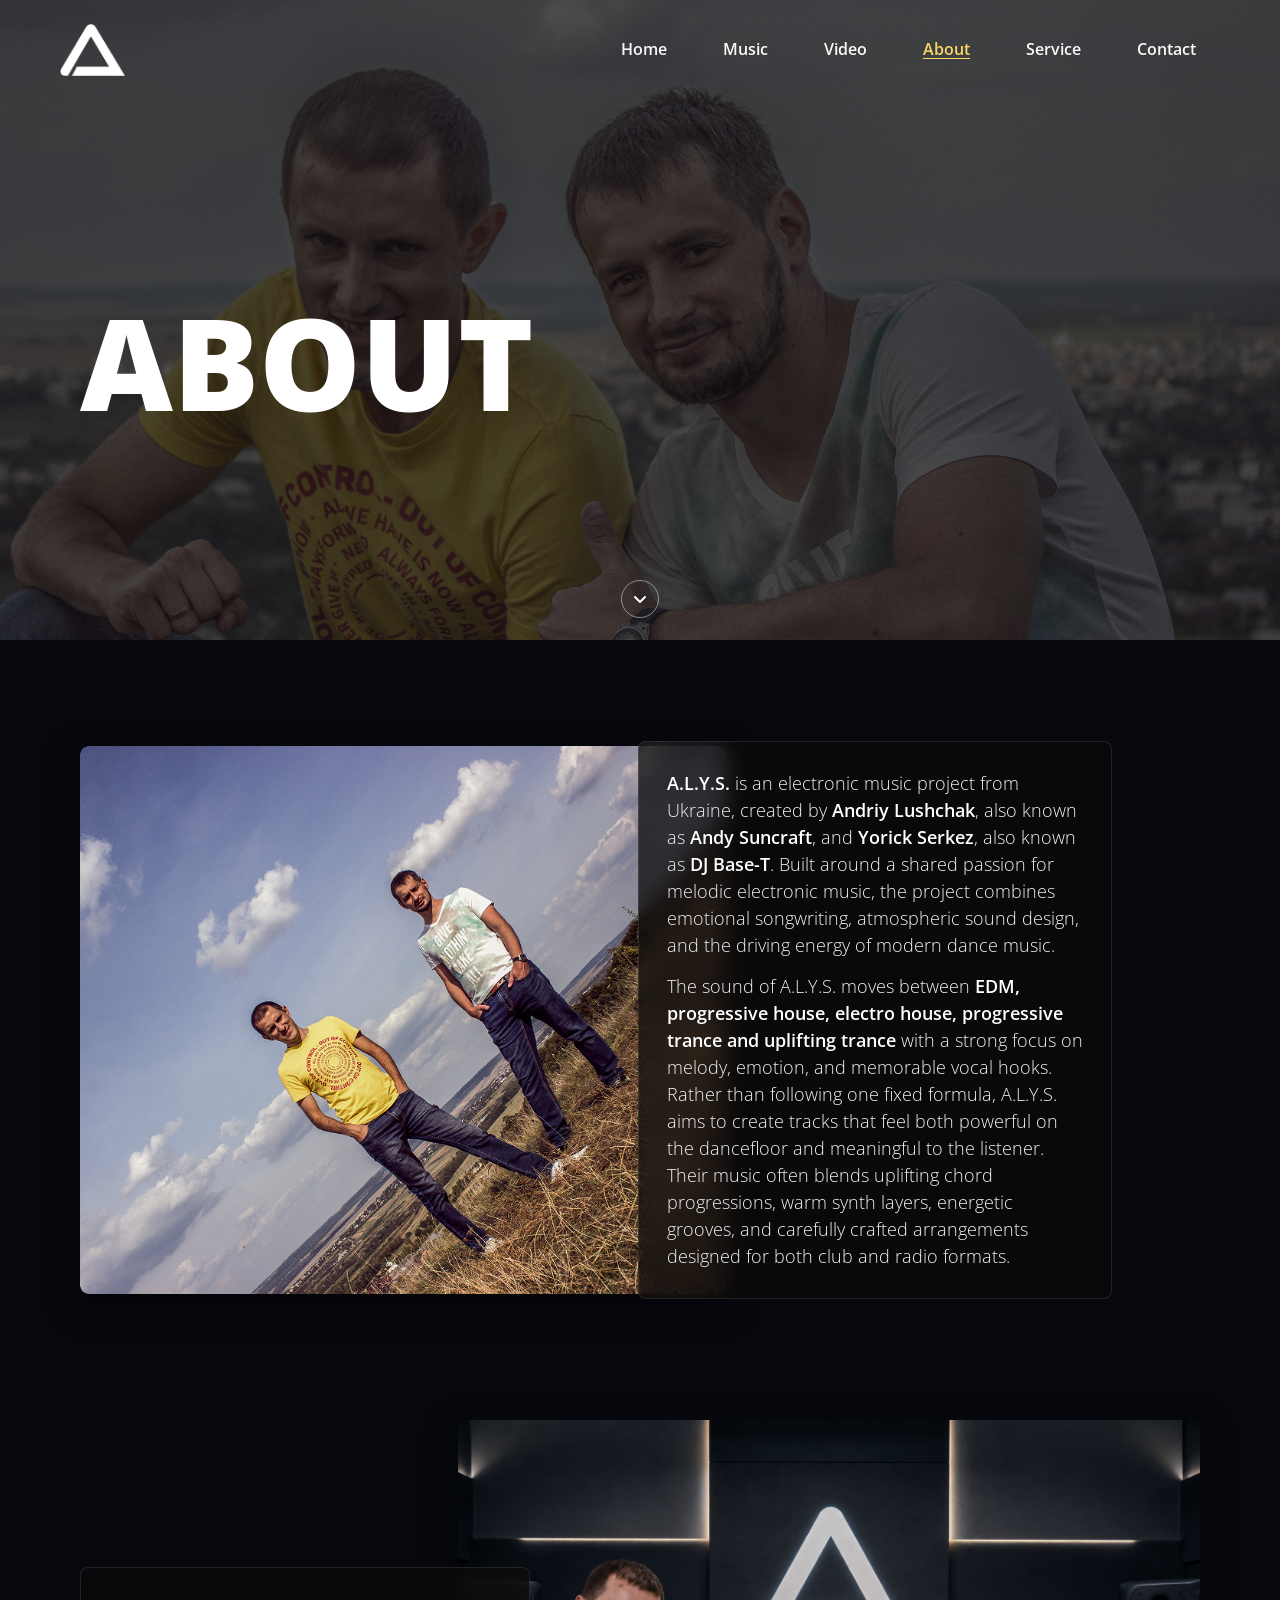
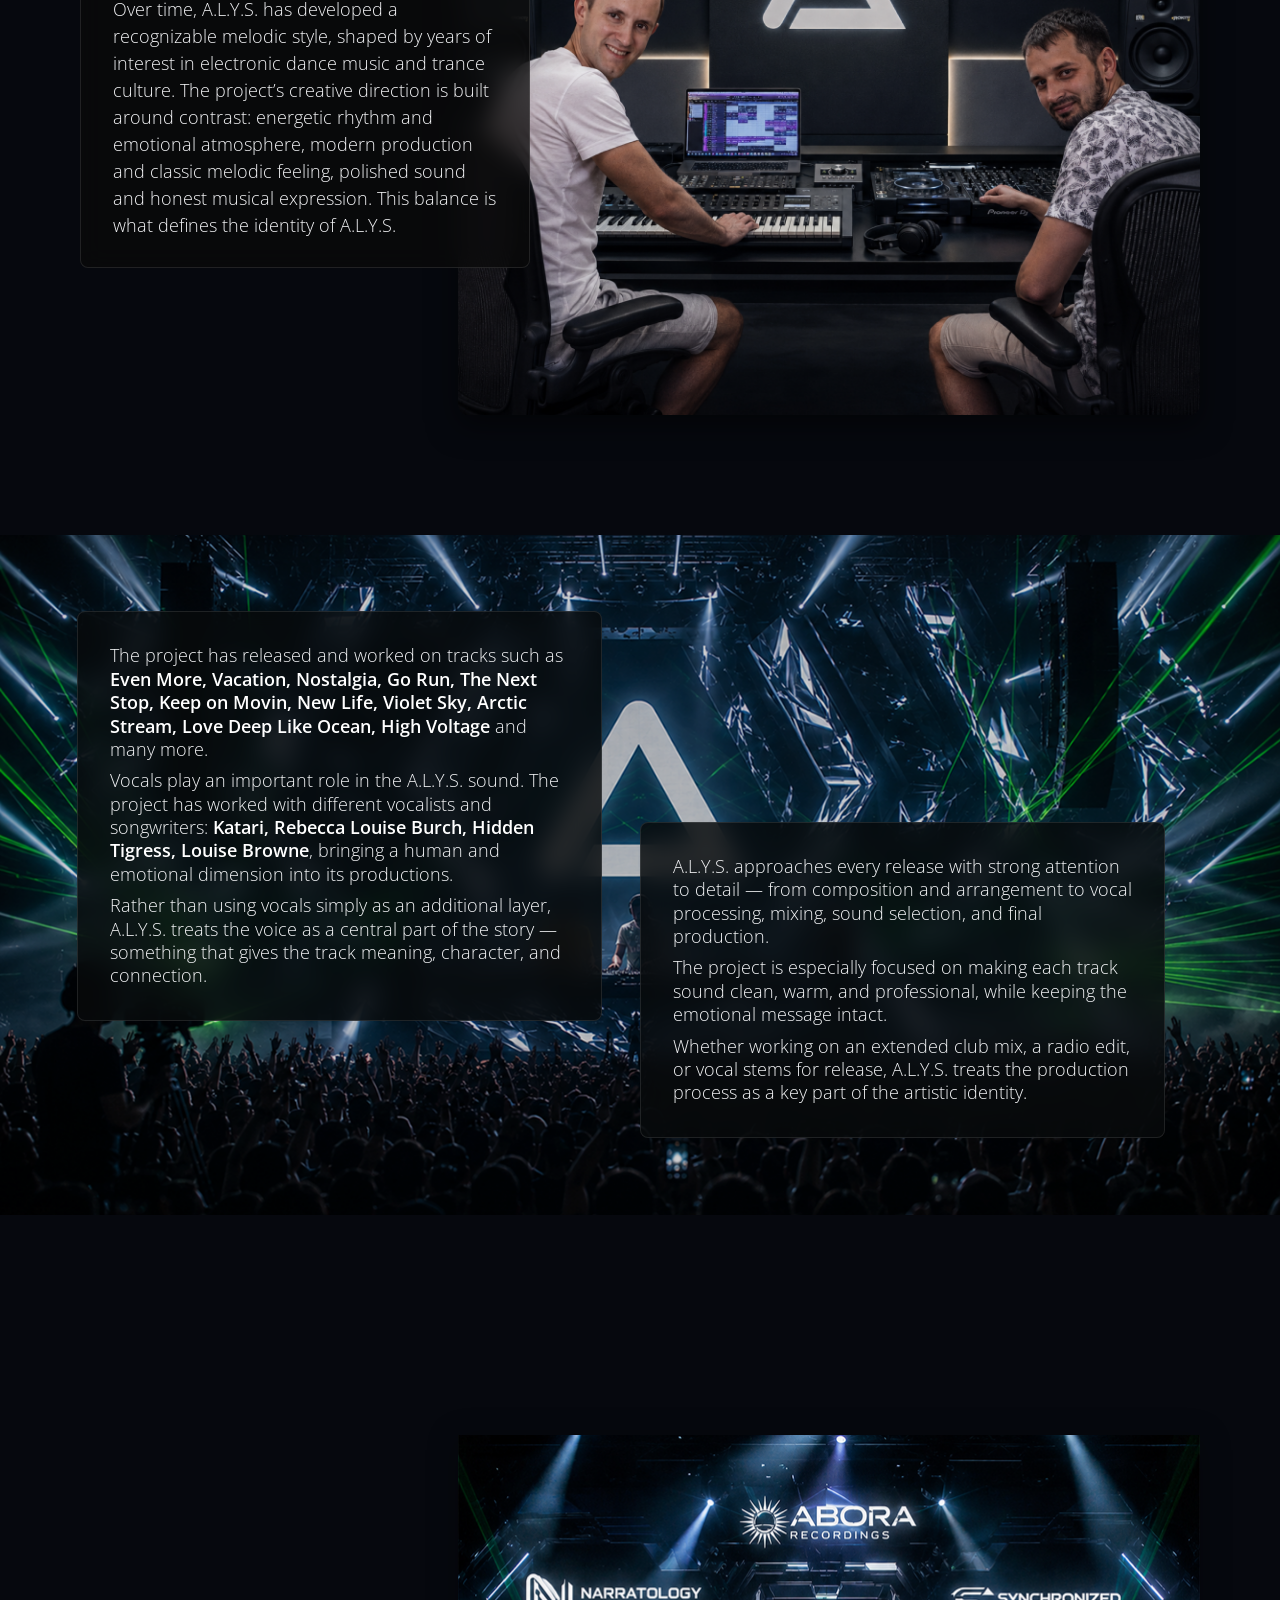
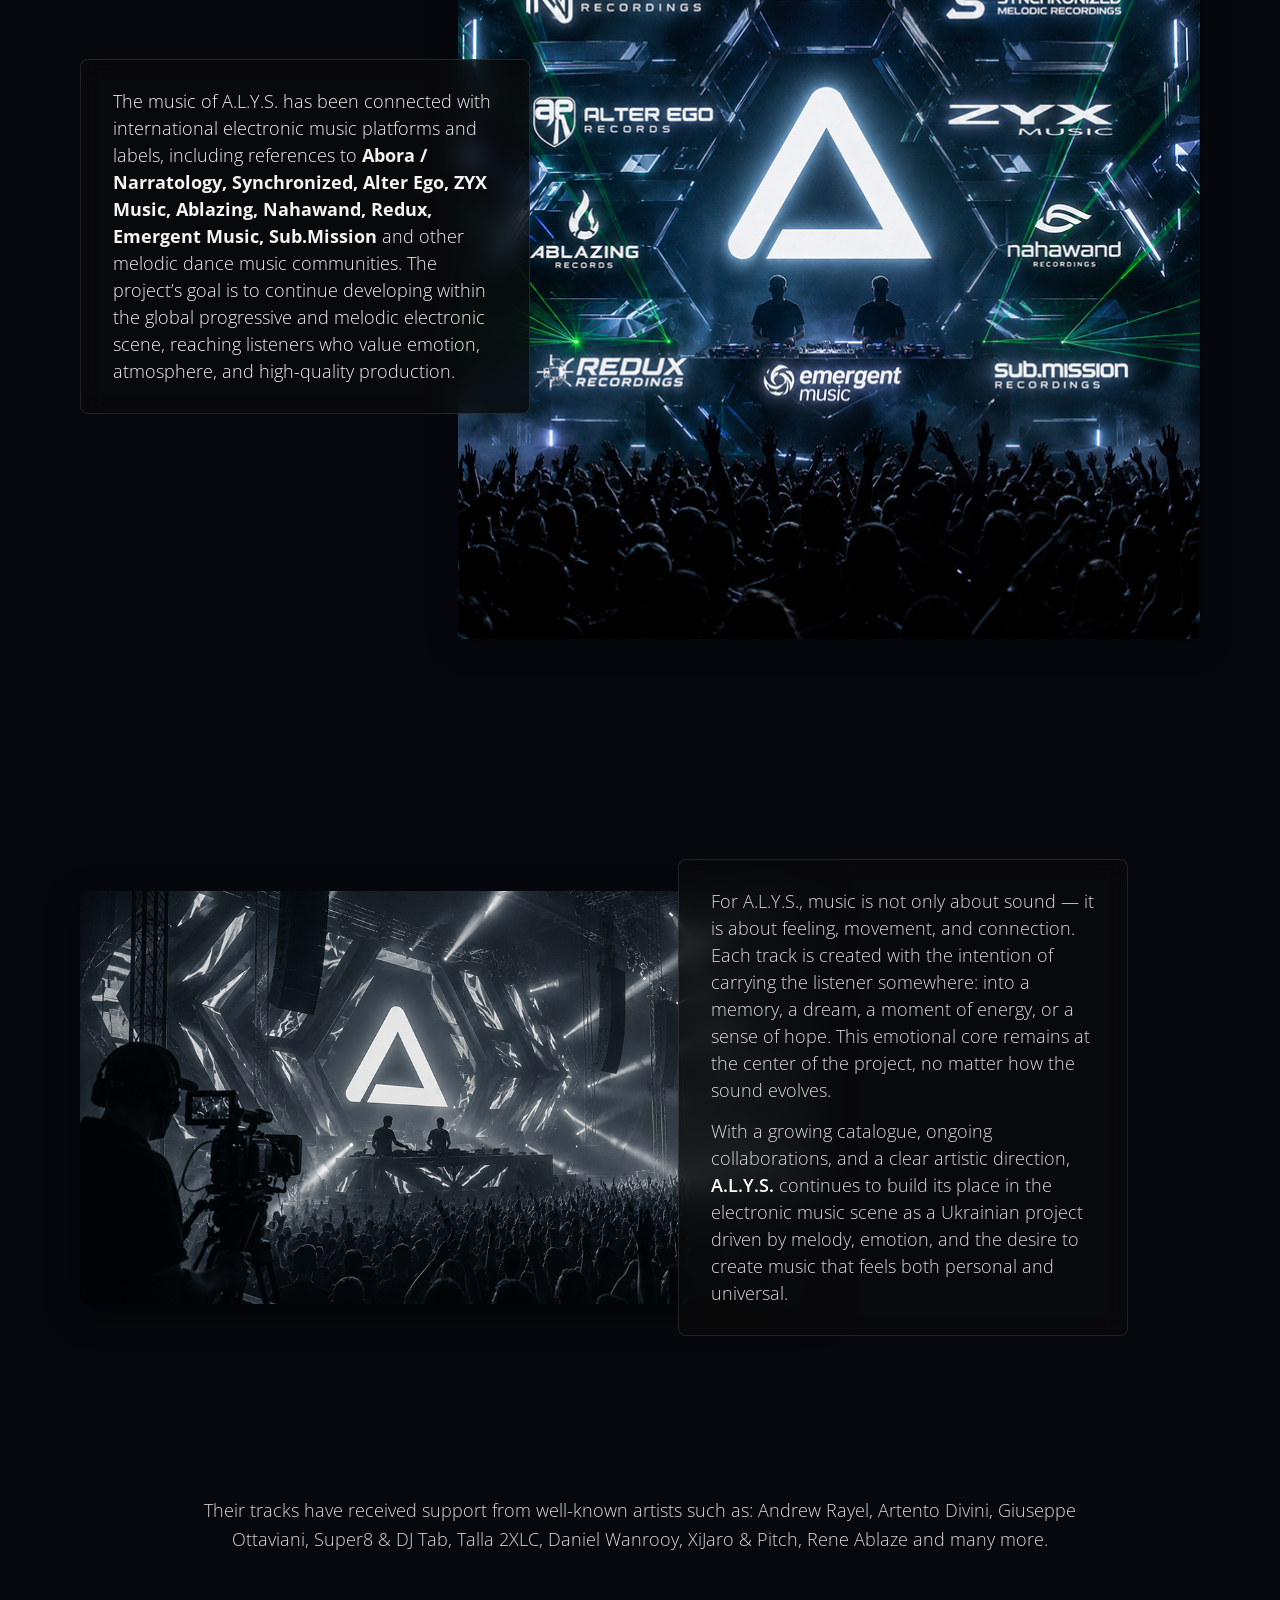
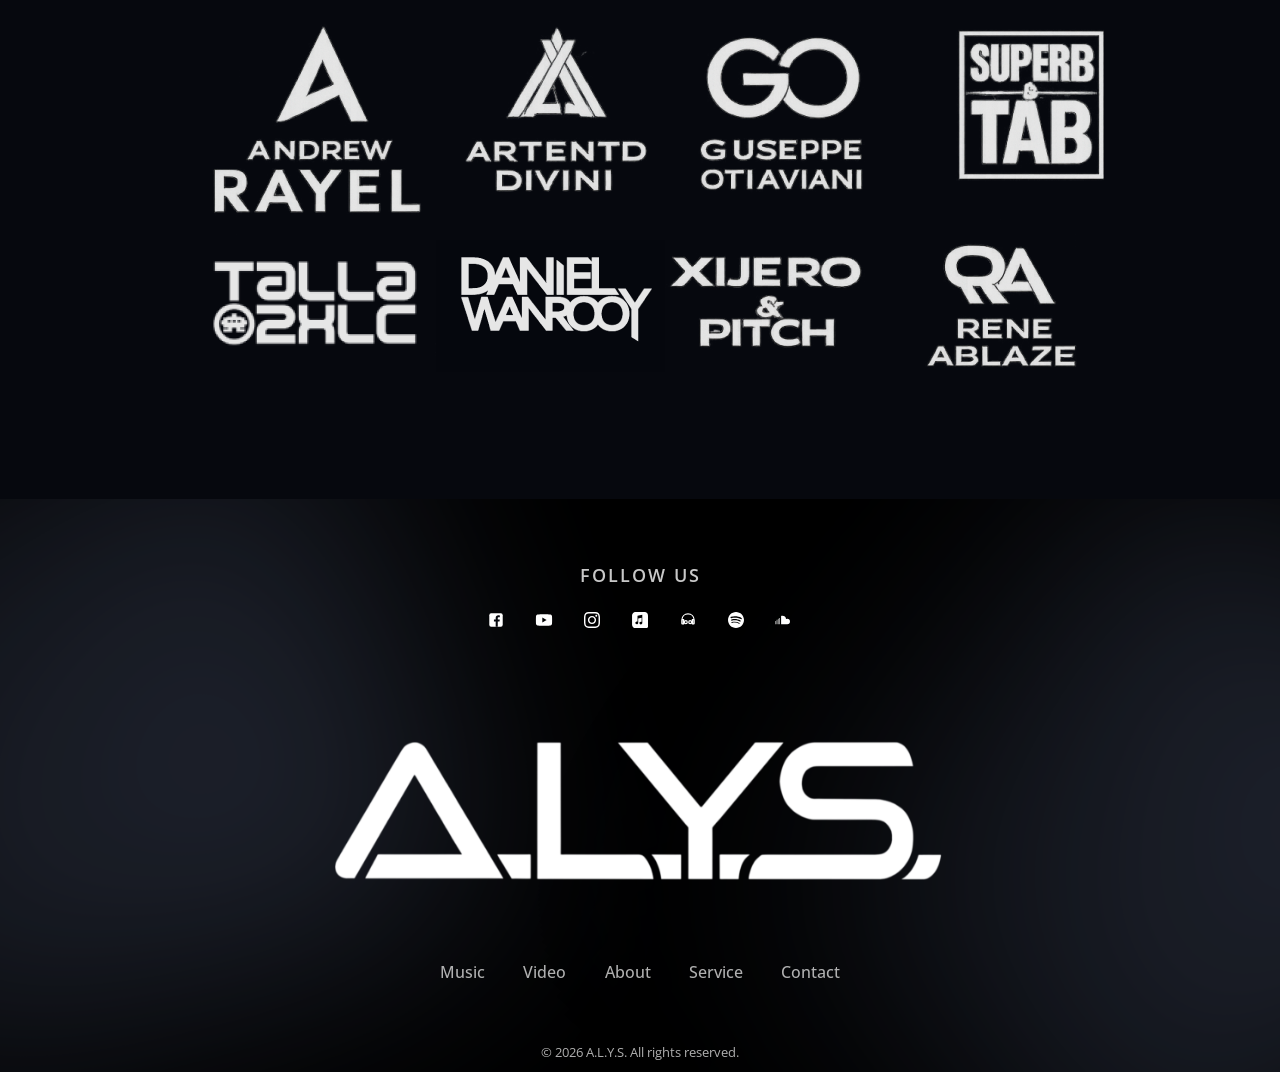
==== commit 76186216: "Update logo image source in about.html" ====
--- a/about.html
+++ b/about.html
@@ -88,7 +88,7 @@
     <header class="header-main">
         <nav class="header">
             <a href="index.html" class="header-logo" aria-label="A.L.Y.S. home">
-                <img src="/img/favicon_best.png" alt="A.L.Y.S. logo" class="header-logo__img" width="512" height="512">
+                <img src="/img/heder_logo.png" alt="A.L.Y.S. logo" class="header-logo__img" width="512" height="512">
             </a>
             <div class="burger">
                 <span></span>
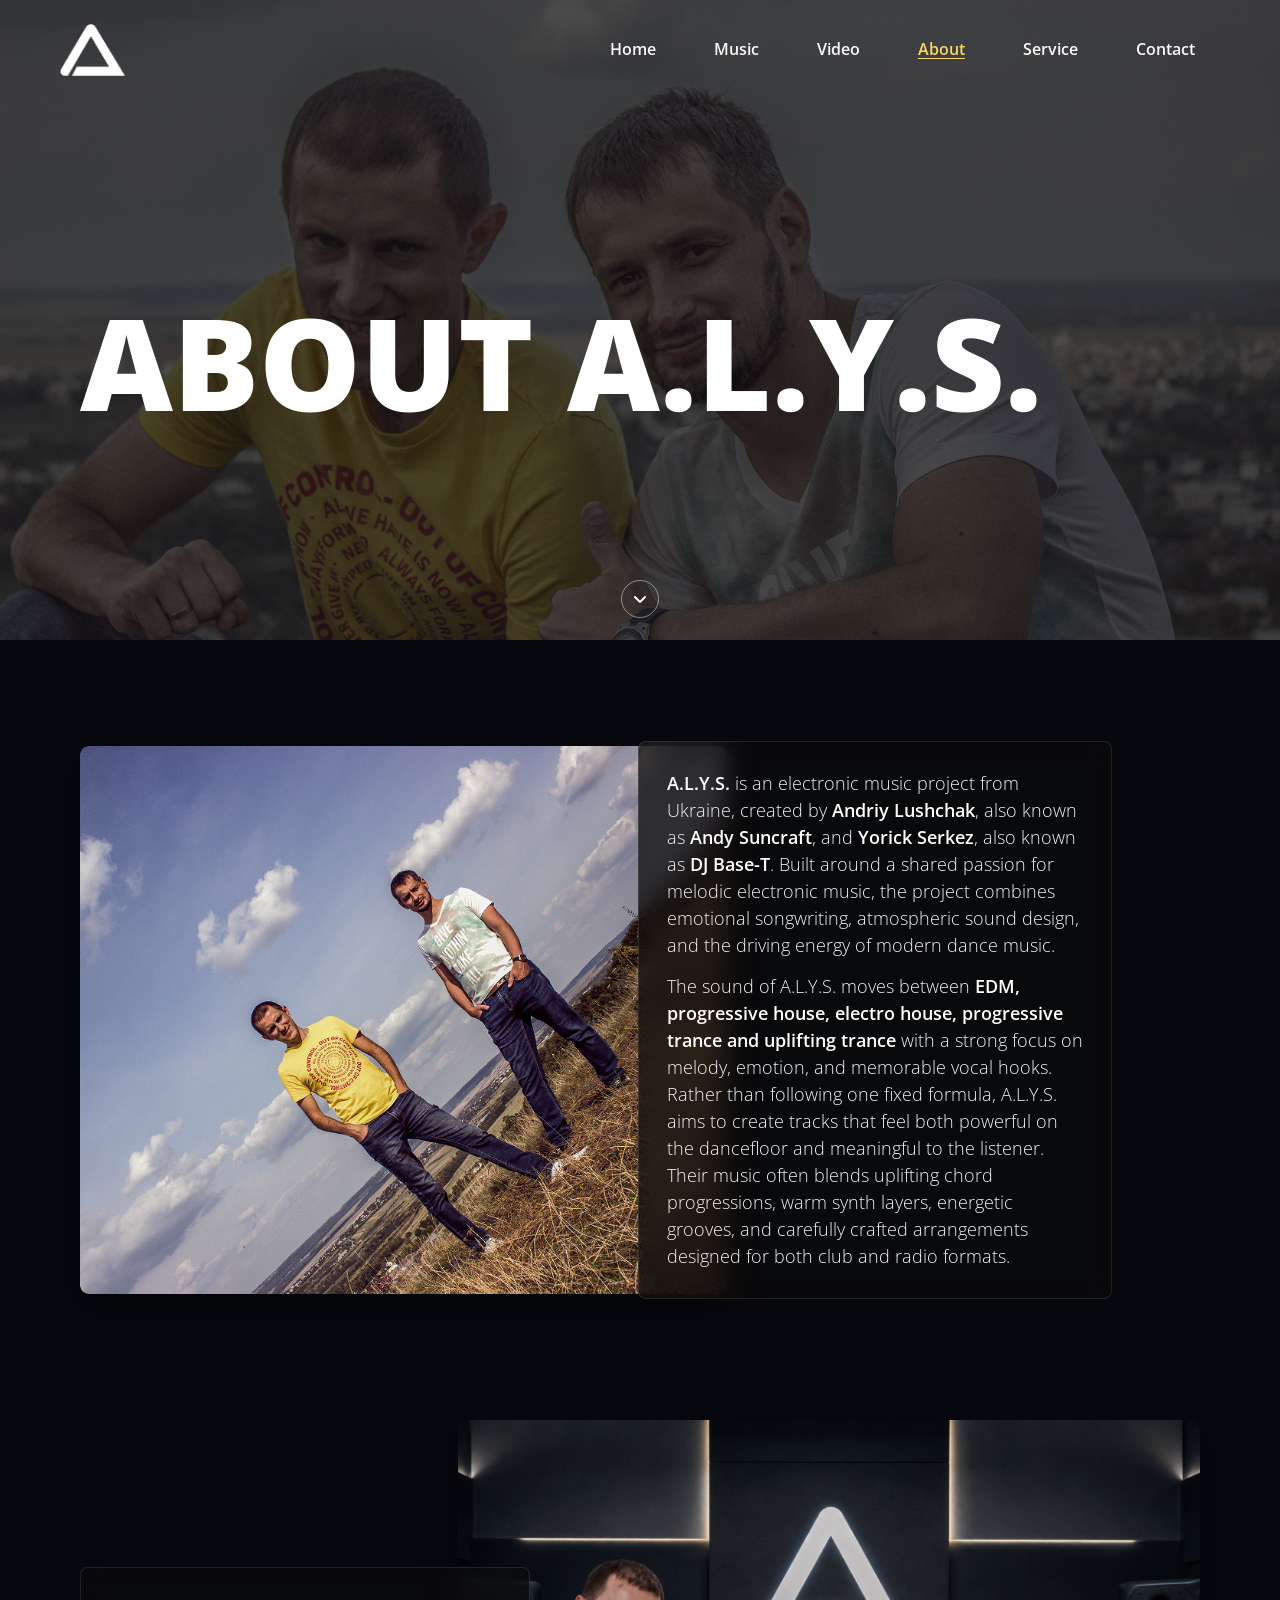
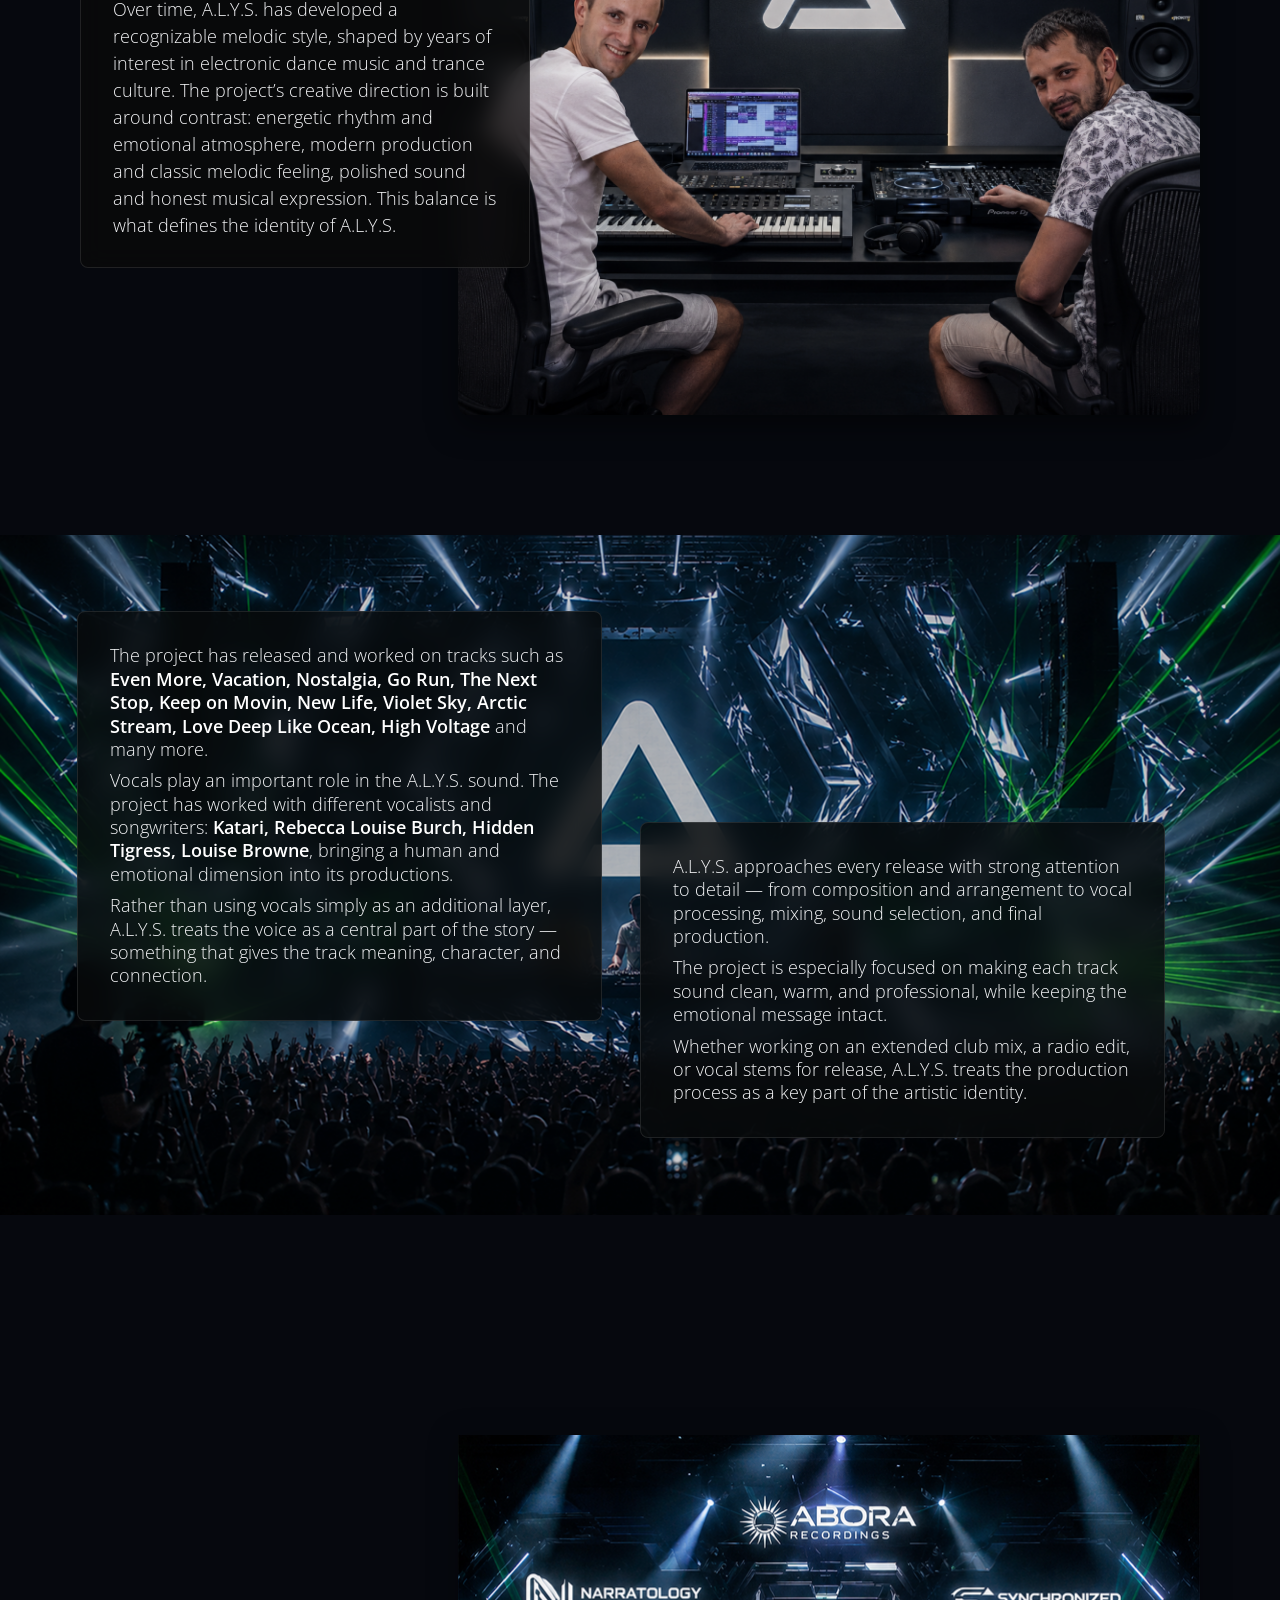
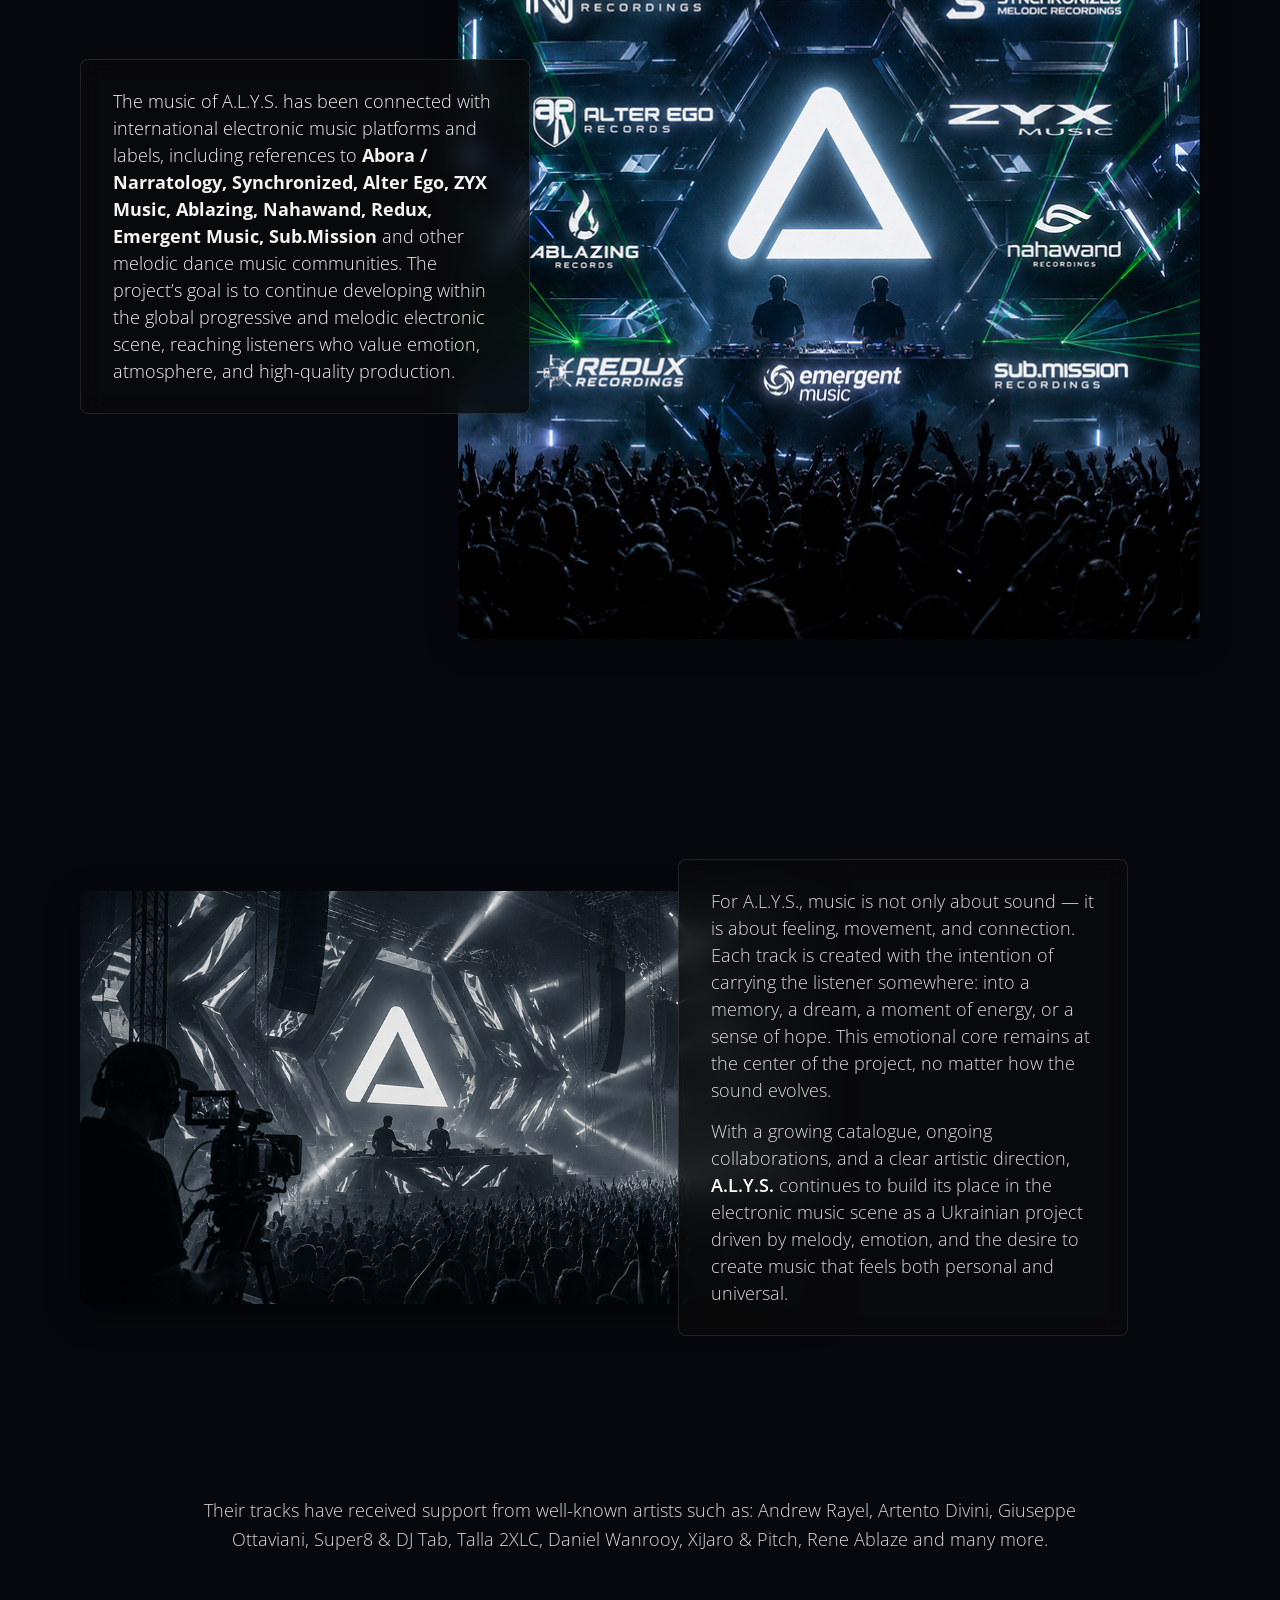
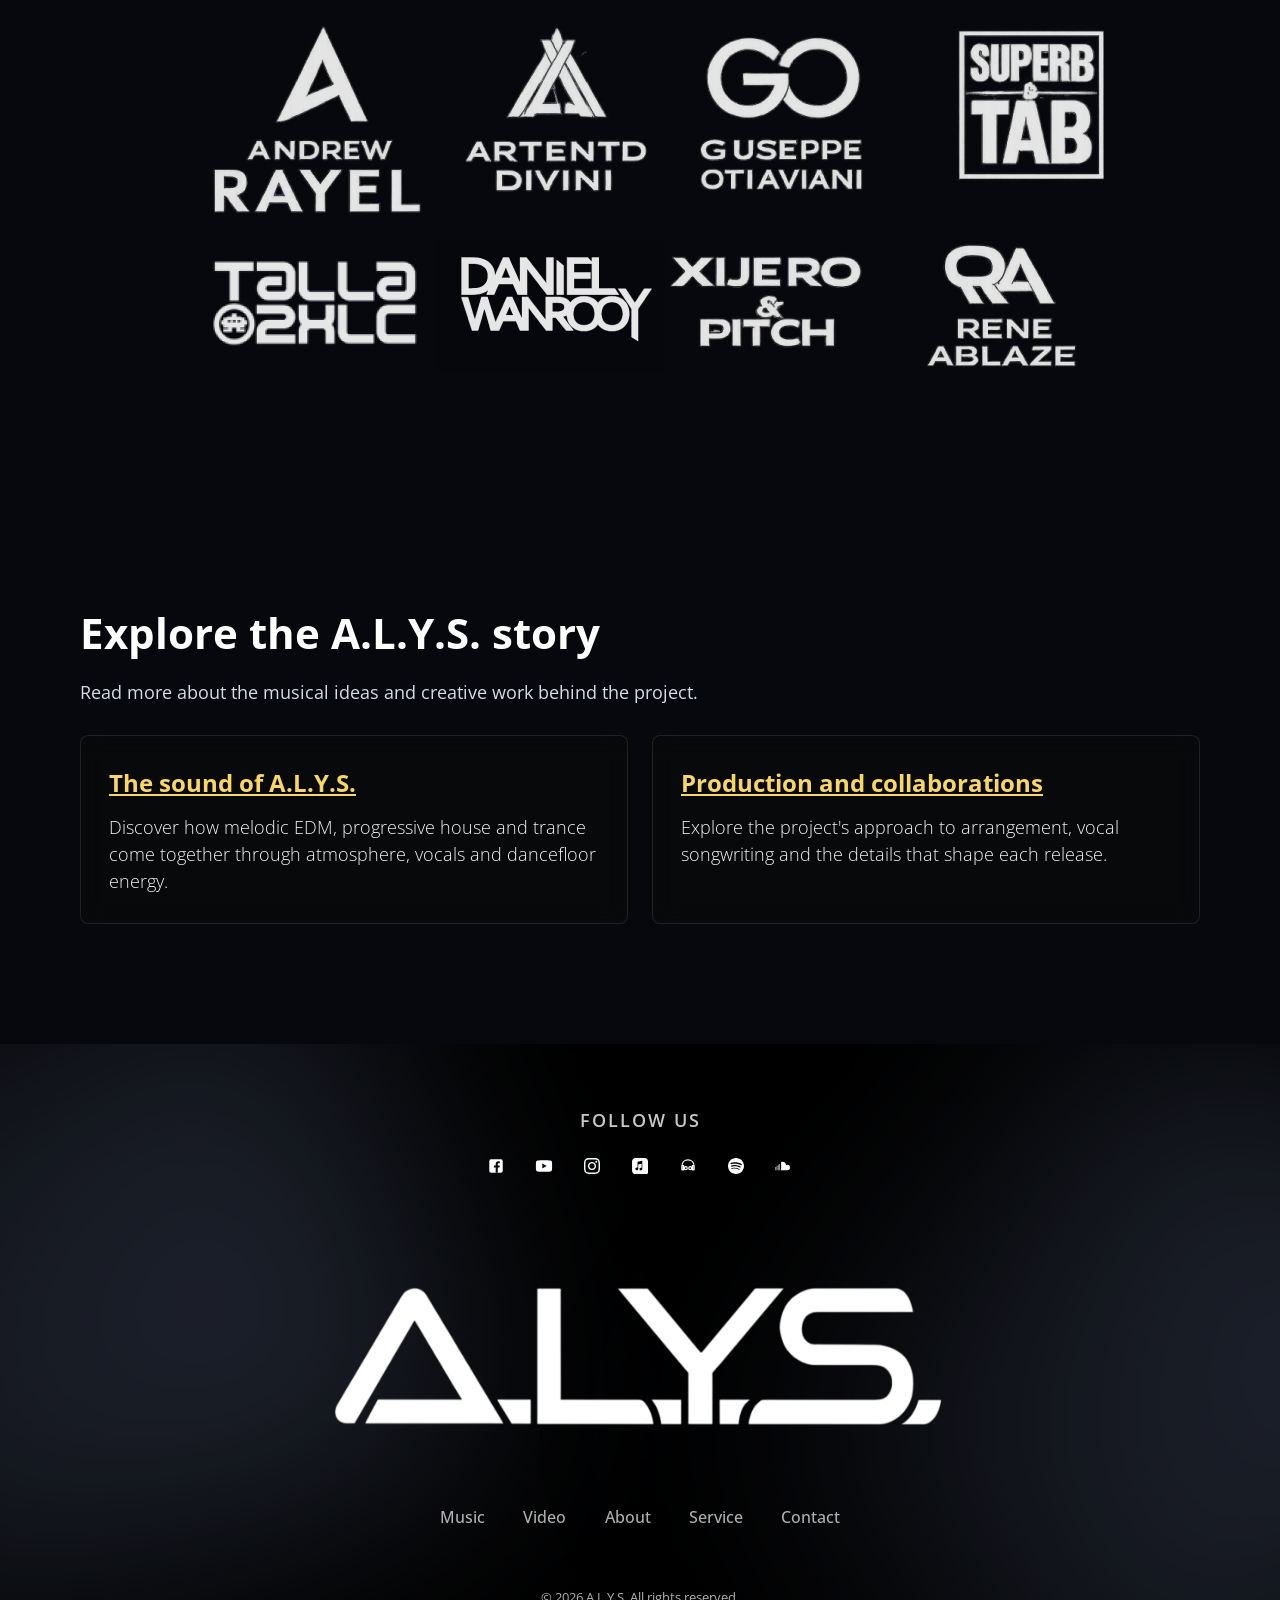
==== commit 8ecf6851: "Add SEO pages, sitemap and robots Add music-and-sound and production-and-collaborations pages, updat" ====
--- a/about.html
+++ b/about.html
@@ -4,8 +4,7 @@
     <meta charset="UTF-8">
     <meta name="viewport" content="width=device-width, initial-scale=1.0">
     <title>About A.L.Y.S. | Ukrainian Electronic Music Project</title>
-    <meta name="description" content="A.L.Y.S. is a Ukrainian electronic music project by Andriy Lushchak, also known as Andy Suncraft, and Yorick Serkez, also known as DJ Base-T. The project creates melodic EDM, progressive house, electro house, progressive trance and uplifting trance, with releases including Even More, Vacation, Nostalgia, Go Run, The Next Stop, Keep on Movin, New Life, Violet Sky, Arctic Stream, Love Deep Like Ocean and High Voltage. A.L.Y.S. has collaborated with vocalists and songwriters including Katari, Rebecca Louise Burch, Hidden Tigress and Louise Browne, and has connections with labels and platforms such as Abora / Narratology, Synchronized, Alter Ego, ZYX Music, Ablazing, Nahawand, Redux, Emergent Music and Sub.Mission.">
-    <meta name="keywords" content="A.L.Y.S., A.L.Y.S. music, Ukrainian electronic music, Andy Suncraft, Andriy Lushchak, DJ Base-T, Yorick Serkez, melodic EDM, progressive house, electro house, progressive trance, uplifting trance, Even More, Vacation, Nostalgia, Go Run, The Next Stop, Keep on Movin, New Life, Violet Sky, Arctic Stream, Love Deep Like Ocean, High Voltage, Katari, Rebecca Louise Burch, Hidden Tigress, Louise Browne, Abora, Narratology, Synchronized, Alter Ego, ZYX Music, Ablazing, Nahawand, Redux, Emergent Music, Sub.Mission">
+    <meta name="description" content="Meet A.L.Y.S., the Ukrainian electronic music project of Andy Suncraft and DJ Base-T. Discover their melodic house and trance sound, releases, vocal collaborations and creative approach.">
     <meta name="author" content="A.L.Y.S.">
     <link rel="canonical" href="https://alys-dj.vercel.app/about.html">
     <meta property="og:type" content="profile">
@@ -32,6 +31,13 @@
         "name": "A.L.Y.S.",
         "url": "https://alys-dj.vercel.app/about.html",
         "image": "https://alys-dj.vercel.app/img/herobest.webp",
+        "sameAs": [
+            "https://open.spotify.com/artist/1eaUcKK9BLeYVEA004CyKi",
+            "https://music.apple.com/ua/artist/a-l-y-s/307999757",
+            "https://www.youtube.com/channel/UCfuHjSNZ_MP4-v3PHO7y9HQ",
+            "https://www.instagram.com/a.l.y.s.music/",
+            "https://www.beatport.com/artist/a-l-y-s/741761"
+        ],
         "description": "A.L.Y.S. is a Ukrainian electronic music project by Andriy Lushchak, also known as Andy Suncraft, and Yorick Serkez, also known as DJ Base-T. The project works across melodic EDM, progressive house, electro house, progressive trance and uplifting trance.",
         "genre": [
             "EDM",
@@ -96,6 +102,11 @@
                 <span></span>
             </div>
             <ul class="nav-links" id="navLinks">
+                <li class="nav-brand">
+                    <a href="index.html" class="nav-brand__link" aria-label="A.L.Y.S. home">
+                        <img src="/img/heder_logo.png" alt="A.L.Y.S. logo" class="nav-brand__img" width="512" height="512">
+                    </a>
+                </li>
                 <li><a href="index.html">Home</a></li>
                 <li><a href="index.html#music">Music</a></li>
                 <li><a href="index.html#video">Video</a></li>
@@ -111,7 +122,7 @@
         <section class="about-hero">
             <img src="img/herobest.webp" alt="A.L.Y.S. Duo" class="hero-bg">
             <div class="hero-content">
-                <h1 class="about-hero-title">ABOUT</h1>
+                <h1 class="about-hero-title">ABOUT A.L.Y.S.</h1>
             </div>
             <a href="#about-intro" class="scroll-down" aria-label="Scroll to about content">
                 <svg width="24" height="24" viewBox="0 0 24 24" fill="none"><path d="M7 10L12 15L17 10" stroke="white" stroke-width="2" stroke-linecap="round" stroke-linejoin="round"/></svg>
@@ -201,6 +212,22 @@
                 <p class="support-text">Their tracks have received support from well-known artists such as: Andrew Rayel, Artento Divini, Giuseppe Ottaviani, Super8 & DJ Tab, Talla 2XLC, Daniel Wanrooy, XiJaro & Pitch, Rene Ablaze and many more.</p>
                 <div class="support-logos">
                     <img src="img/logo-djs.webp" alt="Artist Logos" loading="lazy">
+                </div>
+            </div>
+        </section>
+        <section class="section about-stories" aria-labelledby="stories-heading">
+            <div class="container">
+                <h2 id="stories-heading">Explore the A.L.Y.S. story</h2>
+                <p>Read more about the musical ideas and creative work behind the project.</p>
+                <div class="about-stories__grid">
+                    <article class="glass-box">
+                        <h3><a href="music-and-sound.html">The sound of A.L.Y.S.</a></h3>
+                        <p>Discover how melodic EDM, progressive house and trance come together through atmosphere, vocals and dancefloor energy.</p>
+                    </article>
+                    <article class="glass-box">
+                        <h3><a href="production-and-collaborations.html">Production and collaborations</a></h3>
+                        <p>Explore the project's approach to arrangement, vocal songwriting and the details that shape each release.</p>
+                    </article>
                 </div>
             </div>
         </section>
@@ -246,7 +273,7 @@
                 <nav class="footer-menu">
                     <a href="index.html#music">Music</a>
                     <a href="index.html#video">Video</a>
-                    <a href="about.html">About</a>
+                    <a href="index.html#about">About</a>
                     <a href="index.html#service">Service</a>
                     <a href="index.html#contact">Contact</a>
                 </nav>
--- a/style.css
+++ b/style.css
@@ -1,4 +1,4 @@
-  /* ============================================================
+﻿  /* ============================================================
     RESET & BASE
     ============================================================ */
   * {
@@ -96,6 +96,23 @@
       list-style: none;
   }
 
+    .nav-brand {
+      display: none;
+    }
+
+    .nav-brand__link {
+      display: inline-flex;
+      align-items: center;
+      text-decoration: none;
+    }
+
+    .nav-brand__img {
+      display: block;
+      width: auto;
+      height: 52px;
+      object-fit: contain;
+    }
+
   .nav-links a {
       color: #fafafa;
       font-family: 'Open Sans', 'Helvetica Neue', Helvetica, Arial, sans-serif;
@@ -103,8 +120,9 @@
       font-weight: 600;
       text-decoration: none;
       padding: 8px 24px;
-      border-radius: 12px;
-      transition: opacity 0.2s;
+      border: 1px solid transparent;
+      border-radius: 10px;
+      transition: background 0.2s, border-color 0.2s, color 0.2s;
   }
 
   .nav-links a.active {
@@ -116,7 +134,7 @@
   }
 
   .nav-links a:hover {
-      opacity: 0.7;
+     color: #f9eabe;
   }
 
   .burger {
@@ -351,6 +369,21 @@
 
   .music-cover--purple {
       background: linear-gradient(160deg, #32096a 0%, #7a1fd4 55%, #1c0a5a 100%);
+  }
+
+  .music-cover__placeholder {
+      position: absolute;
+      inset: 0;
+      display: flex;
+      align-items: center;
+      justify-content: center;
+      padding: 12%;
+      color: #fff;
+      font-family: 'Open Sans', 'Helvetica Neue', Helvetica, Arial, sans-serif;
+      font-size: clamp(28px, 4vw, 54px);
+      font-weight: 700;
+      line-height: 1.15;
+      text-align: center;
   }
 
   .music-cover img {
@@ -596,6 +629,9 @@
           min-height: 60px;
           padding: 16px 20px;
       }
+      .header-logo {
+        display: inline-flex;
+      }
       .header-logo__img {
         height: 40px;
       }
@@ -608,7 +644,7 @@
           width: 100%; height: 100vh;
           background: rgba(0, 0, 0, 0.88);
           backdrop-filter: blur(18px);
-          -webkit-backdrop-filter: blur(18px);
+          padding: 0;
           flex-direction: column;
           justify-content: center;
           align-items: center;
@@ -616,13 +652,26 @@
           z-index: 150;
       }
       .nav-links.open { display: flex; }
-      .nav-links a { font-size: 22px; padding: 12px 40px; }
-      .logo-wrap { width: 80%; max-width: none; }
+        .nav-brand {
+          display: block;
+          position: absolute;
+          top: 18px;
+          left: 20px;
+          z-index: 2;
+        }
+        .nav-brand__img {
+          height: 40px;
+        }
+      .nav-links a { font-size: 22px; padding: 0px 0px; }
 
       /* Music вЂ” СЏРє Сѓ СЂРµС„РµСЂРµРЅСЃС– */
       .music-section { padding: 60px 0; }
-      .music-inner { margin: 0; }
+        .music-inner { margin: 0 24px; }
       .music-heading { font-size: 48px; margin-bottom: 48px; }
+        .music-toolbar {
+          justify-content: flex-start;
+          margin-bottom: 48px;
+        }
 
       /* РљР°СЂС‚РєР° вЂ” РІРµСЂС‚РёРєР°Р»СЊРЅРёР№ СЃС‚РµРє */
       .music-row {
@@ -630,7 +679,7 @@
           height: auto;
           min-height: unset;
           transform: none !important;
-          border-radius: 12px;
+          border-radius: 0px;
       }
       .music-cover {
           width: 100%;
@@ -655,9 +704,7 @@
   @media (max-width: 480px) {
       .hero-bg { object-position: 25% center; }
       .logo-wrap { width: 90%; max-width: none; }
-      .header-logo__img {
-        height: 34px;
-      }
+      .header-logo__img { height: 34px; }
 
       .music-section { padding: 40px 0; }
       .music-inner { margin: 0 16px; }
@@ -678,6 +725,13 @@
   @media (max-width: 320px) {
       .music-heading { font-size: 24px; }
       .music-player { padding: 24px; }
+      .nav-brand {
+      top: 16px;
+      left: 16px;
+      }
+      .nav-brand__img {
+        height: 34px;
+      }
       .music-player__title { font-size: 13px; }
       .music-player__embed,
       .music-player__embed iframe { height: 240px; }
@@ -1256,7 +1310,7 @@
     position: relative;
     width: 100%;
     height: 986px;
-    margin: 112px 0 224px;
+    margin: 112px 0 0px;
     background-image: url('img/Sections form.png');
     background-size: cover;
     background-position: center;
--- a/style_about.css
+++ b/style_about.css
@@ -1,4 +1,11 @@
 /* style_about.css */
+.about-stories { padding: 72px 0 96px; }
+.about-stories h2 { color: #fff; font-size: clamp(28px, 4vw, 42px); margin-bottom: 12px; }
+.about-stories > .container > p { color: #d8dce5; font-size: 18px; line-height: 1.6; margin-bottom: 28px; }
+.about-stories__grid { display: grid; grid-template-columns: repeat(2, minmax(0, 1fr)); gap: 24px; }
+.about-stories__grid h3 { font-size: 24px; margin-bottom: 12px; }
+.about-stories__grid h3 a, .about-stories-link a { color: #f9d665; }
+@media (max-width: 650px) { .about-stories__grid { grid-template-columns: 1fr; } }
 
 /* --- Base --- */
 .about-page {
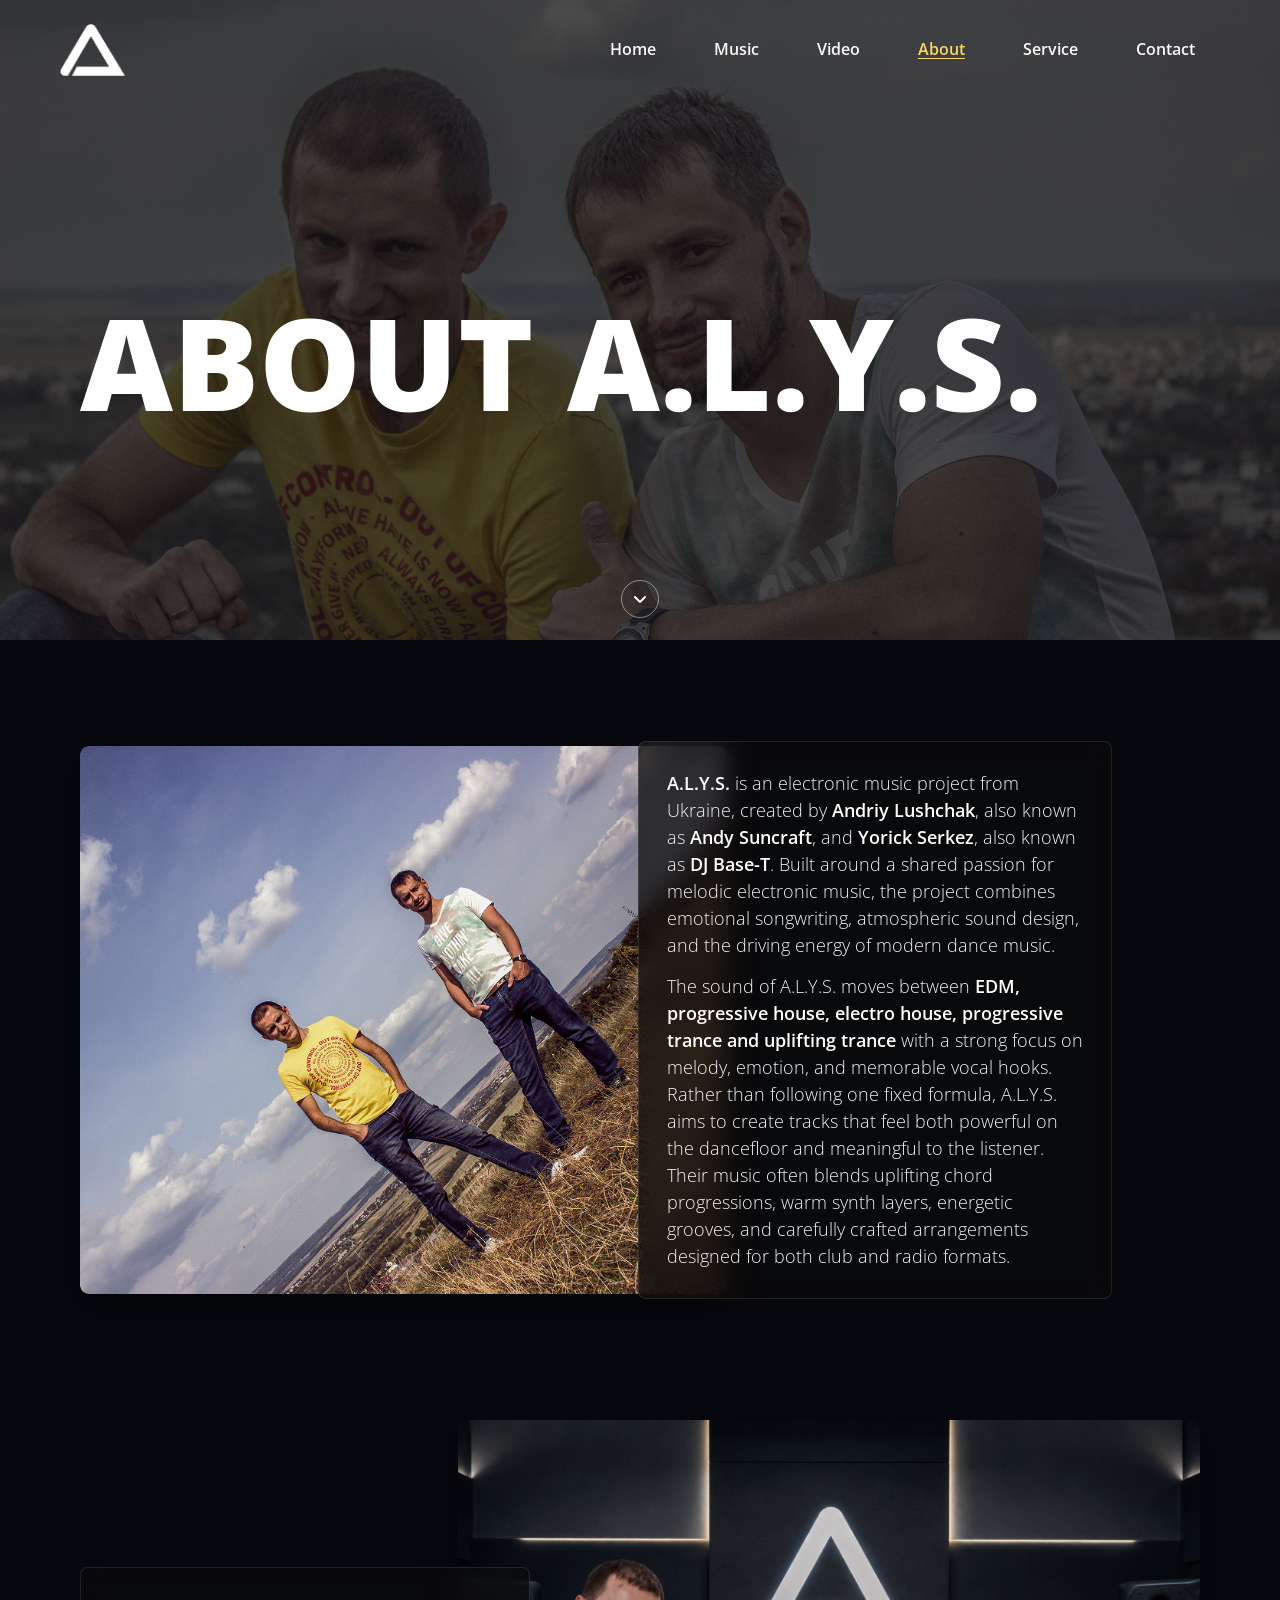
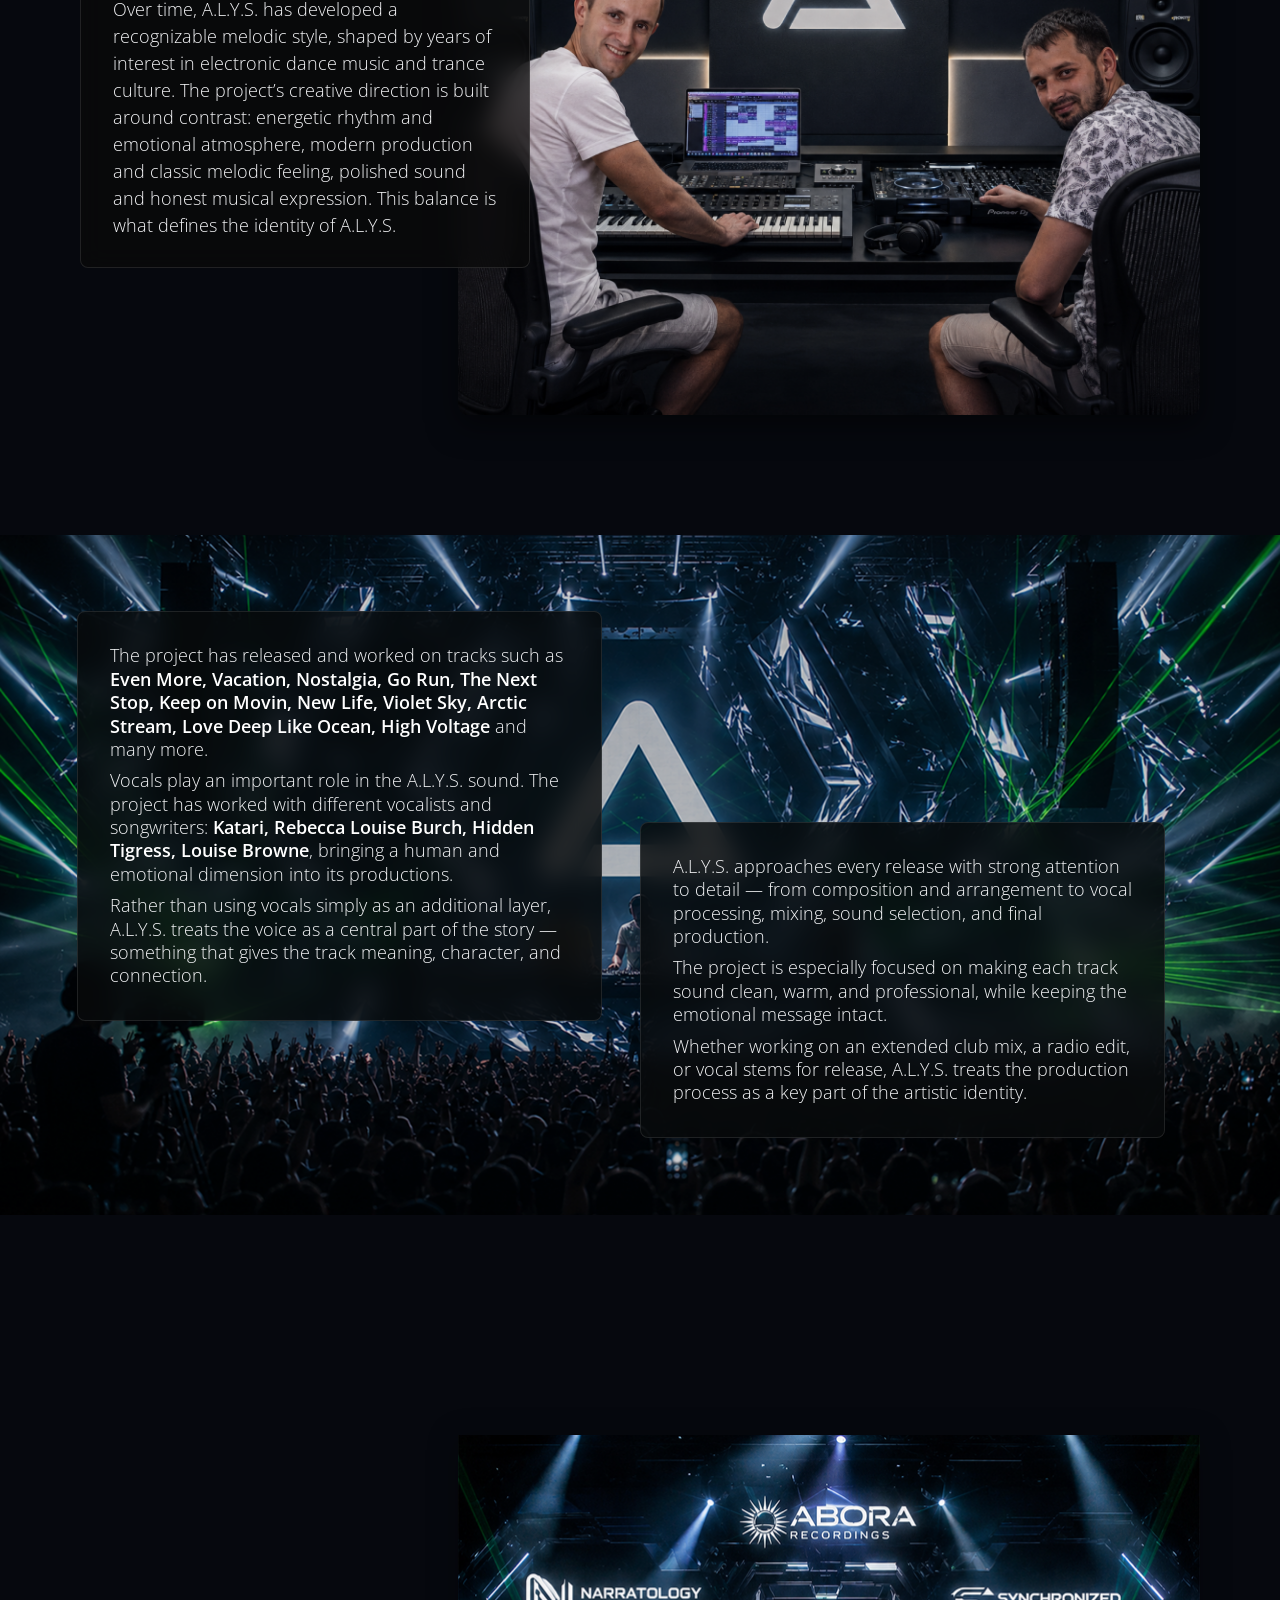
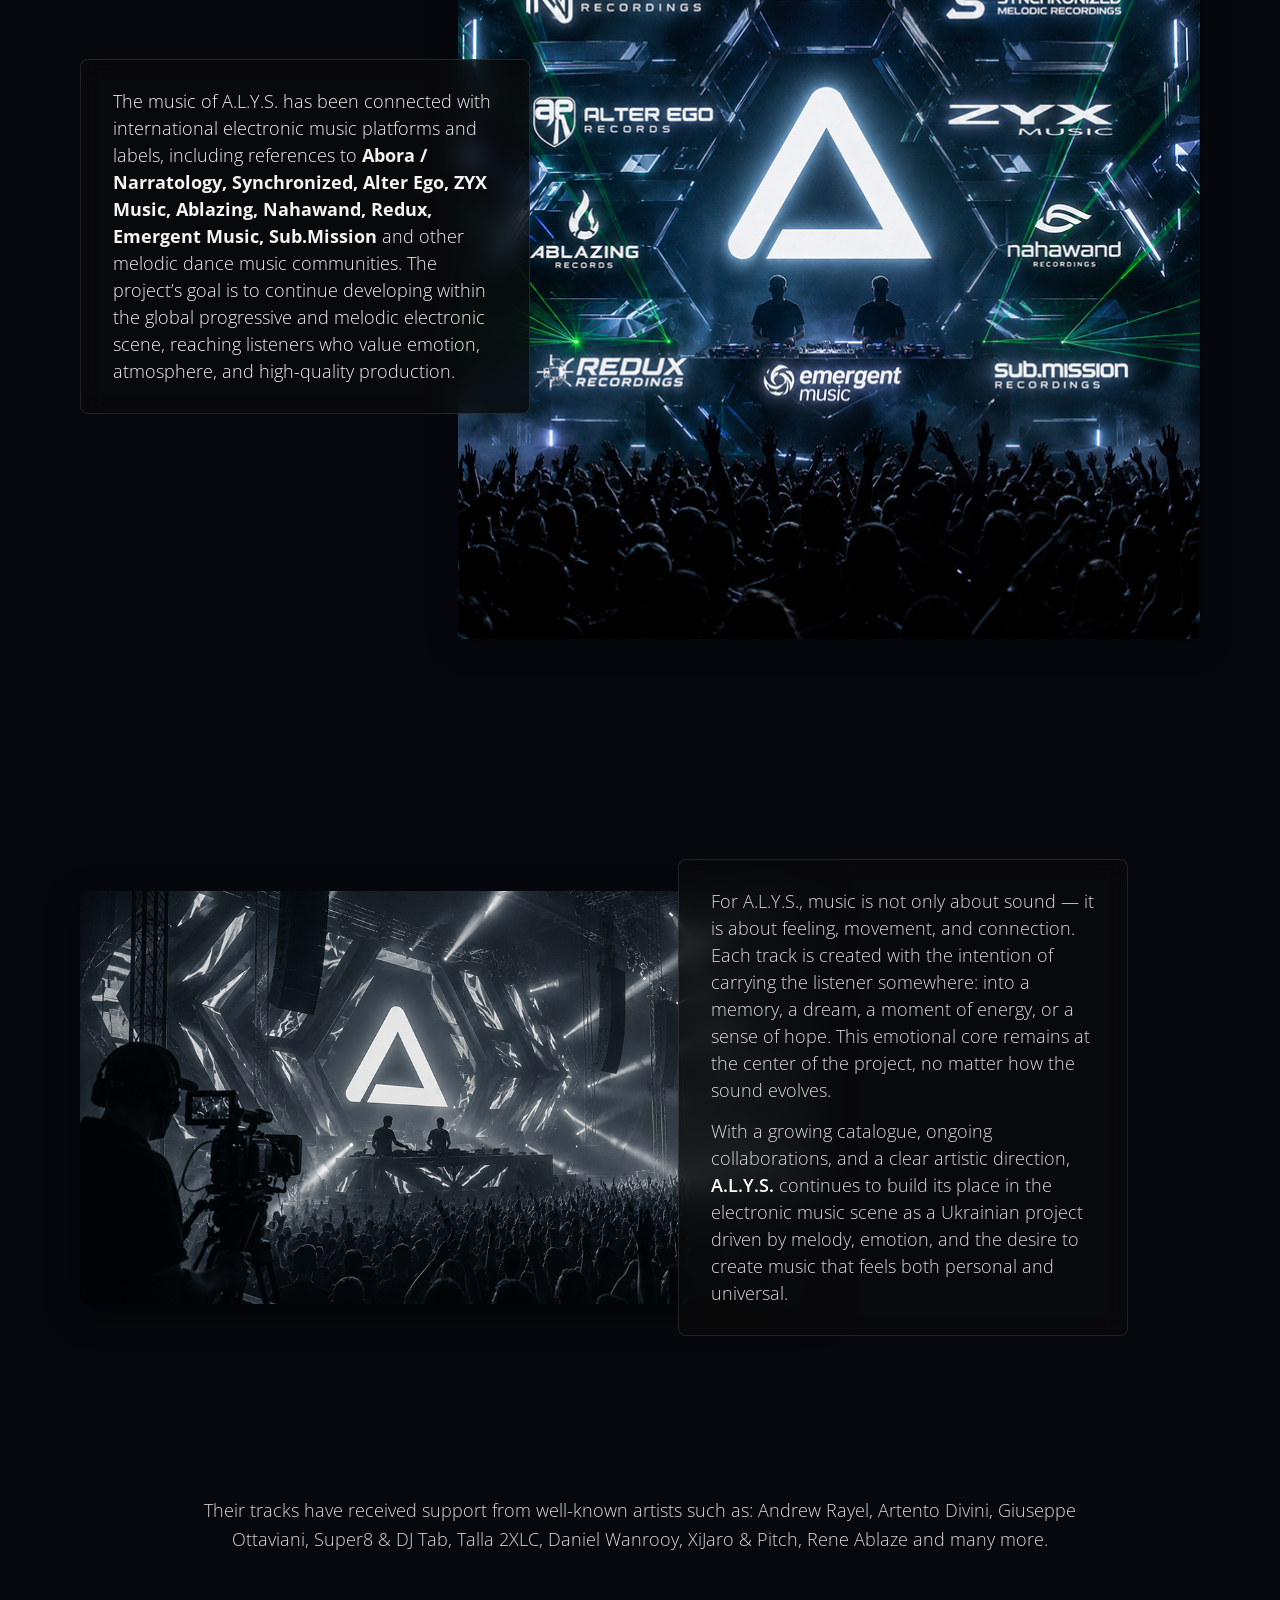
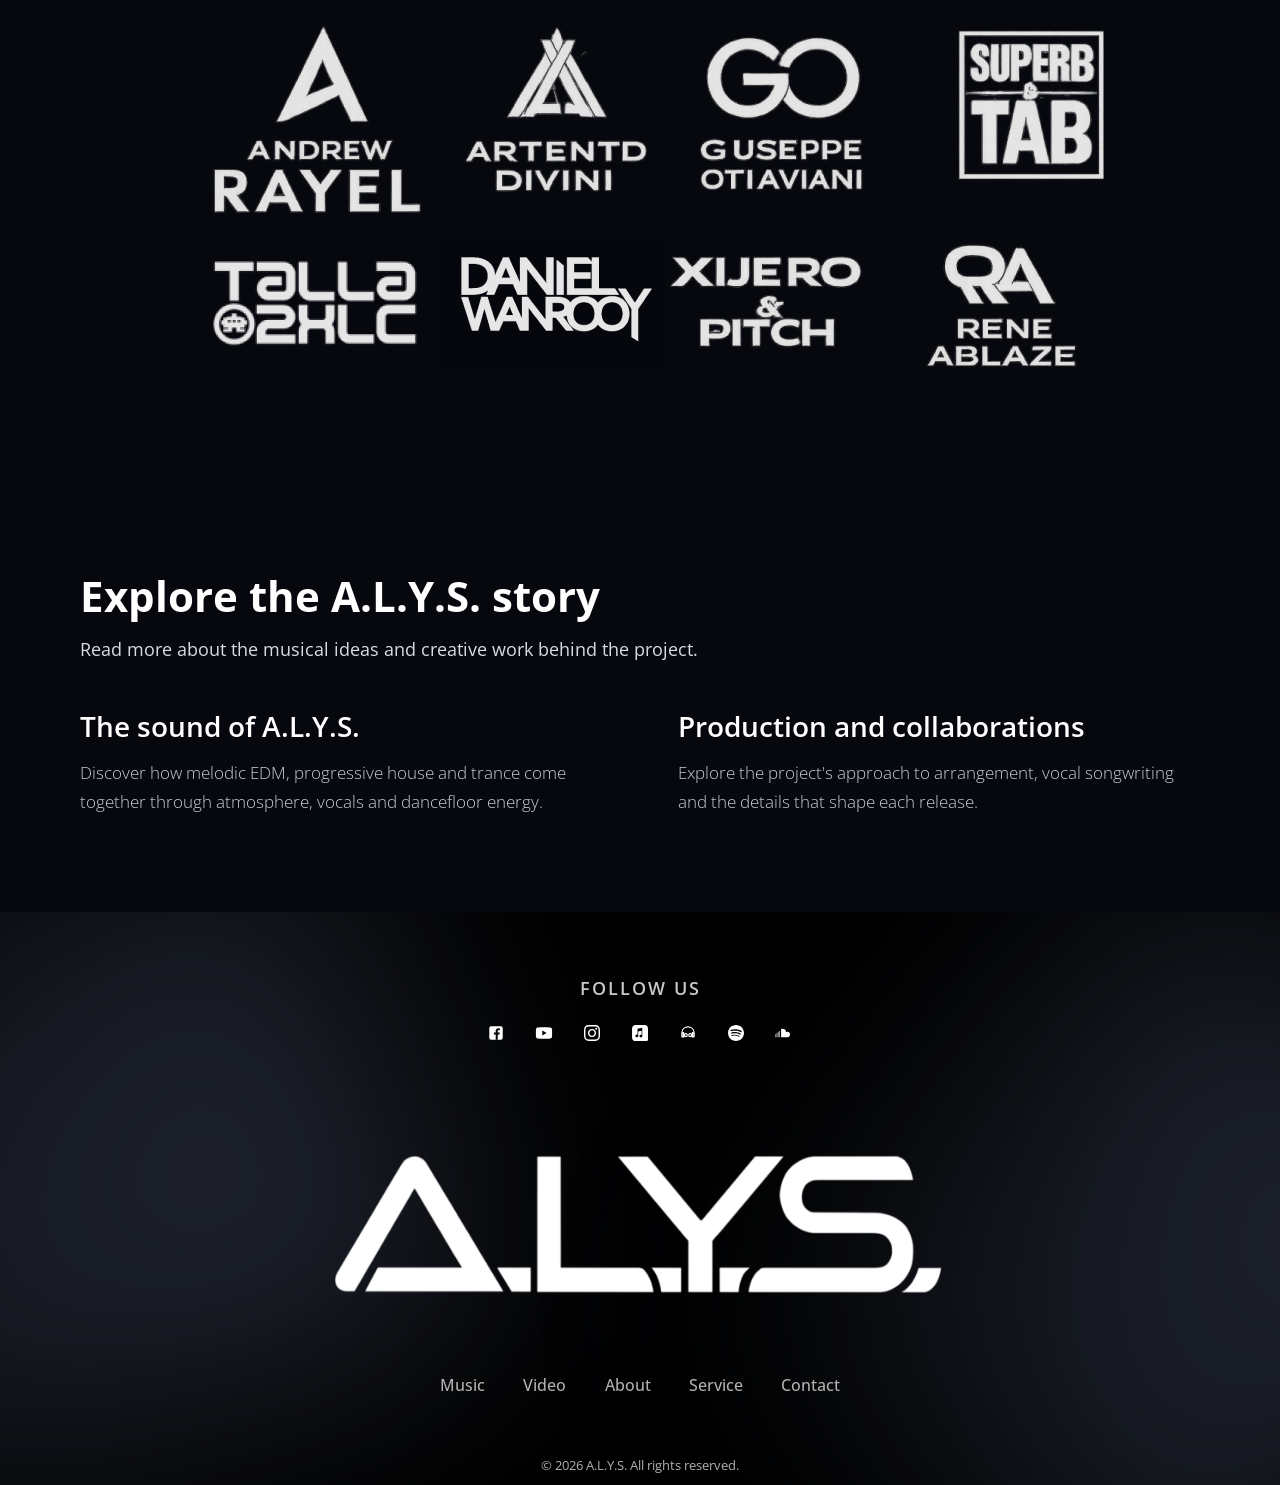
==== commit da53c1de: "Fix about Fix about" ====
--- a/about.html
+++ b/about.html
@@ -220,11 +220,11 @@
                 <h2 id="stories-heading">Explore the A.L.Y.S. story</h2>
                 <p>Read more about the musical ideas and creative work behind the project.</p>
                 <div class="about-stories__grid">
-                    <article class="glass-box">
+                    <article>
                         <h3><a href="music-and-sound.html">The sound of A.L.Y.S.</a></h3>
                         <p>Discover how melodic EDM, progressive house and trance come together through atmosphere, vocals and dancefloor energy.</p>
                     </article>
-                    <article class="glass-box">
+                    <article>
                         <h3><a href="production-and-collaborations.html">Production and collaborations</a></h3>
                         <p>Explore the project's approach to arrangement, vocal songwriting and the details that shape each release.</p>
                     </article>
--- a/style_about.css
+++ b/style_about.css
@@ -1,11 +1,14 @@
 /* style_about.css */
-.about-stories { padding: 72px 0 96px; }
-.about-stories h2 { color: #fff; font-size: clamp(28px, 4vw, 42px); margin-bottom: 12px; }
-.about-stories > .container > p { color: #d8dce5; font-size: 18px; line-height: 1.6; margin-bottom: 28px; }
-.about-stories__grid { display: grid; grid-template-columns: repeat(2, minmax(0, 1fr)); gap: 24px; }
-.about-stories__grid h3 { font-size: 24px; margin-bottom: 12px; }
-.about-stories__grid h3 a, .about-stories-link a { color: #f9d665; }
-@media (max-width: 650px) { .about-stories__grid { grid-template-columns: 1fr; } }
+.section.about-stories { padding: 72px 0 96px; }
+.about-stories h2 { color: #fff; font-size: clamp(30px, 4vw, 42px); line-height: 1.2; margin-bottom: 14px; }
+.about-stories > .container > p { color: #d8dce5; font-size: 18px; line-height: 1.6; margin-bottom: 44px; }
+.about-stories__grid { display: grid; grid-template-columns: repeat(2, minmax(0, 1fr)); gap: clamp(32px, 6vw, 88px); }
+.about-stories__grid article { max-width: 550px; }
+.about-stories__grid h3 { color: #fff; font-size: clamp(22px, 2.3vw, 28px); font-weight: 600; line-height: 1.3; margin-bottom: 14px; }
+.about-stories__grid h3 a { color: inherit; text-decoration: none; text-underline-offset: 5px; }
+.about-stories__grid h3 a:hover, .about-stories__grid h3 a:focus-visible { color: #f9eabe; text-decoration: underline; }
+.about-stories__grid article p { color: #c9cdd6; font-size: 17px; font-weight: 300; line-height: 1.7; margin: 0; }
+@media (max-width: 650px) { .about-stories__grid { grid-template-columns: 1fr; gap: 40px; } .about-stories > .container > p { margin-bottom: 36px; } }
 
 /* --- Base --- */
 .about-page {
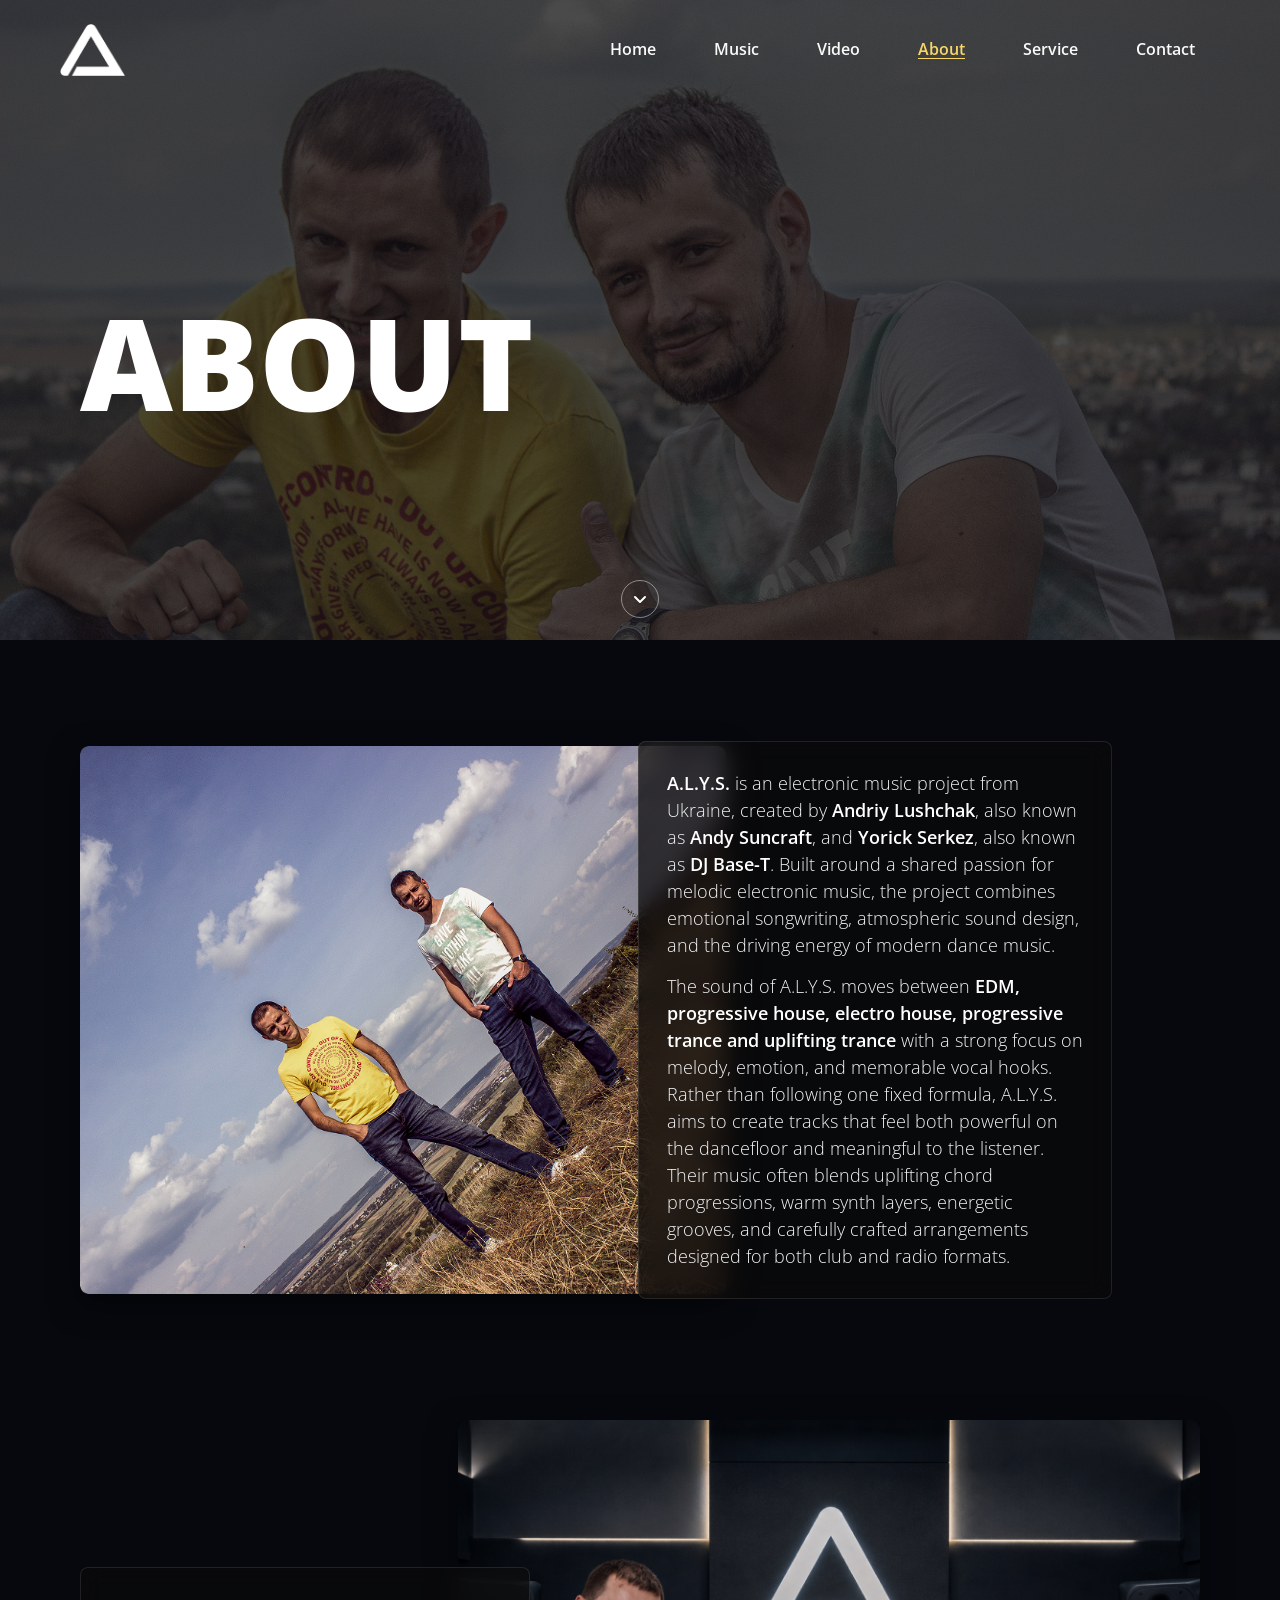
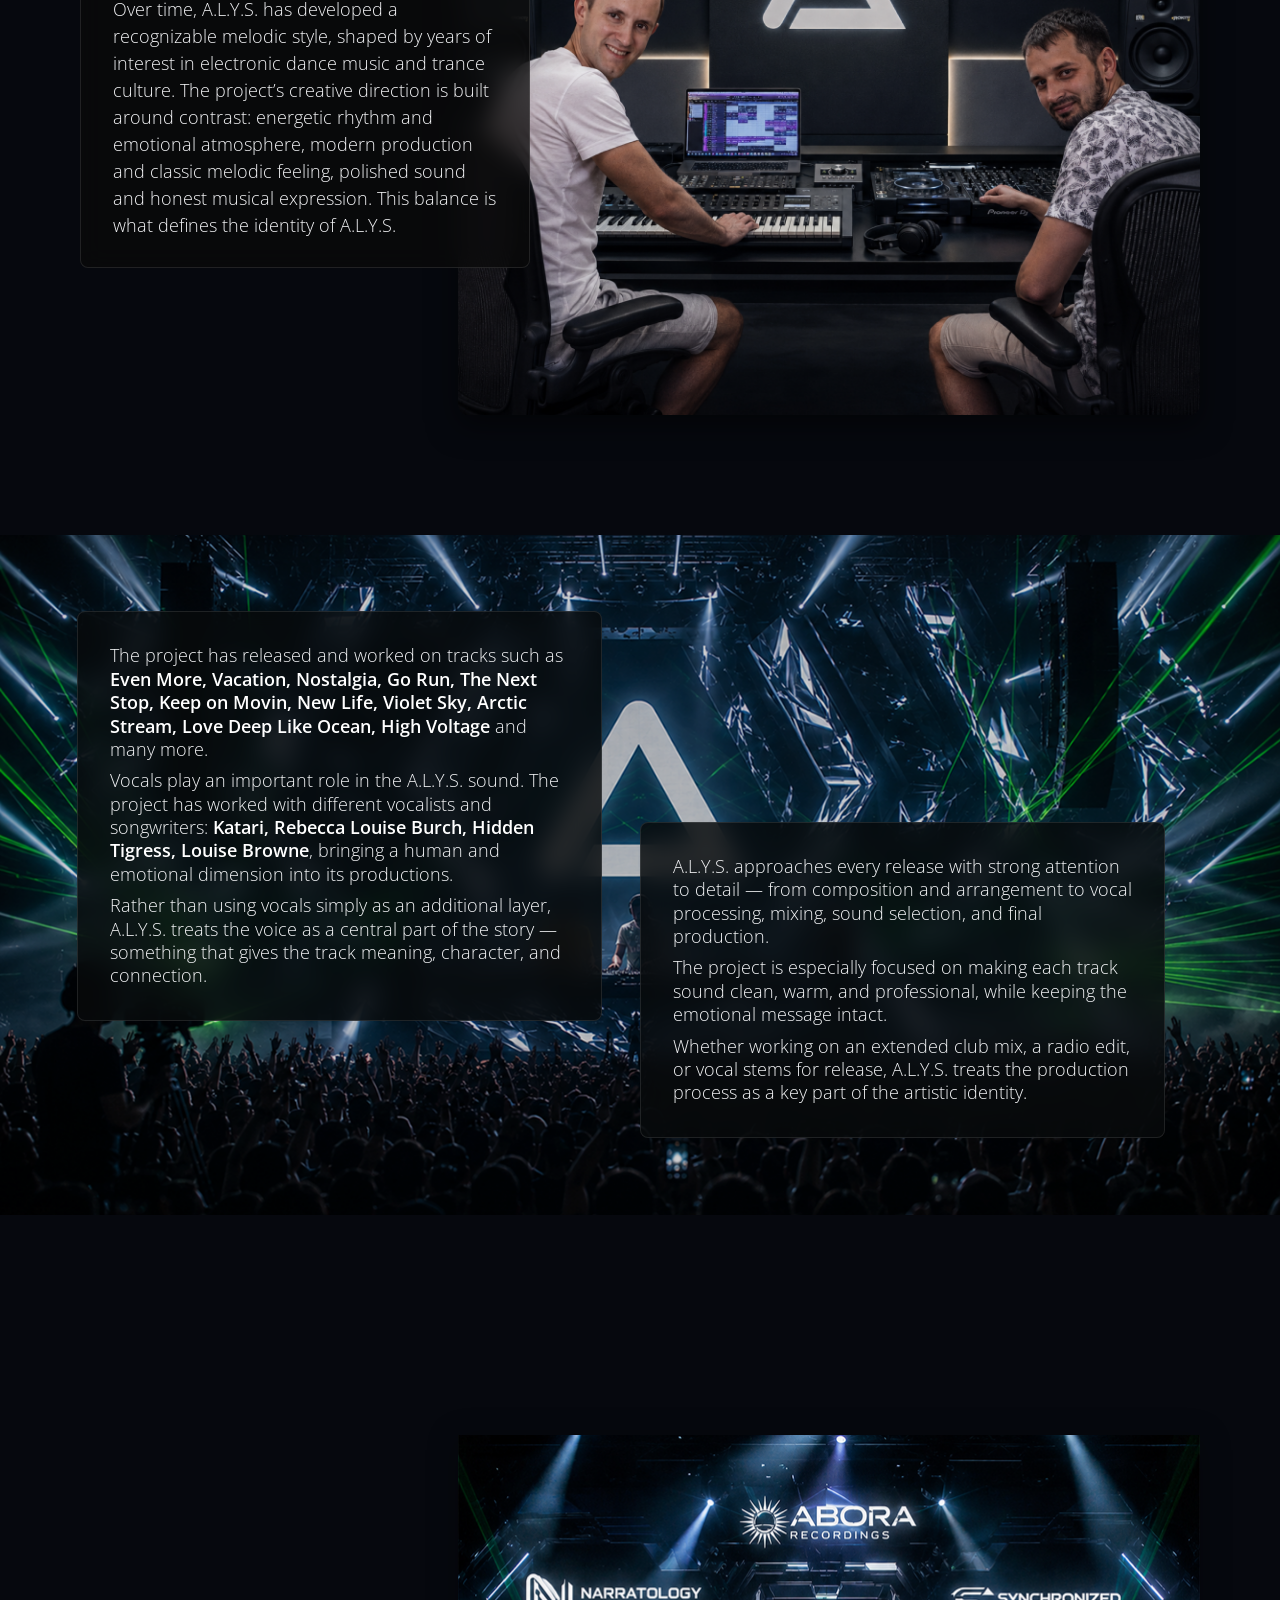
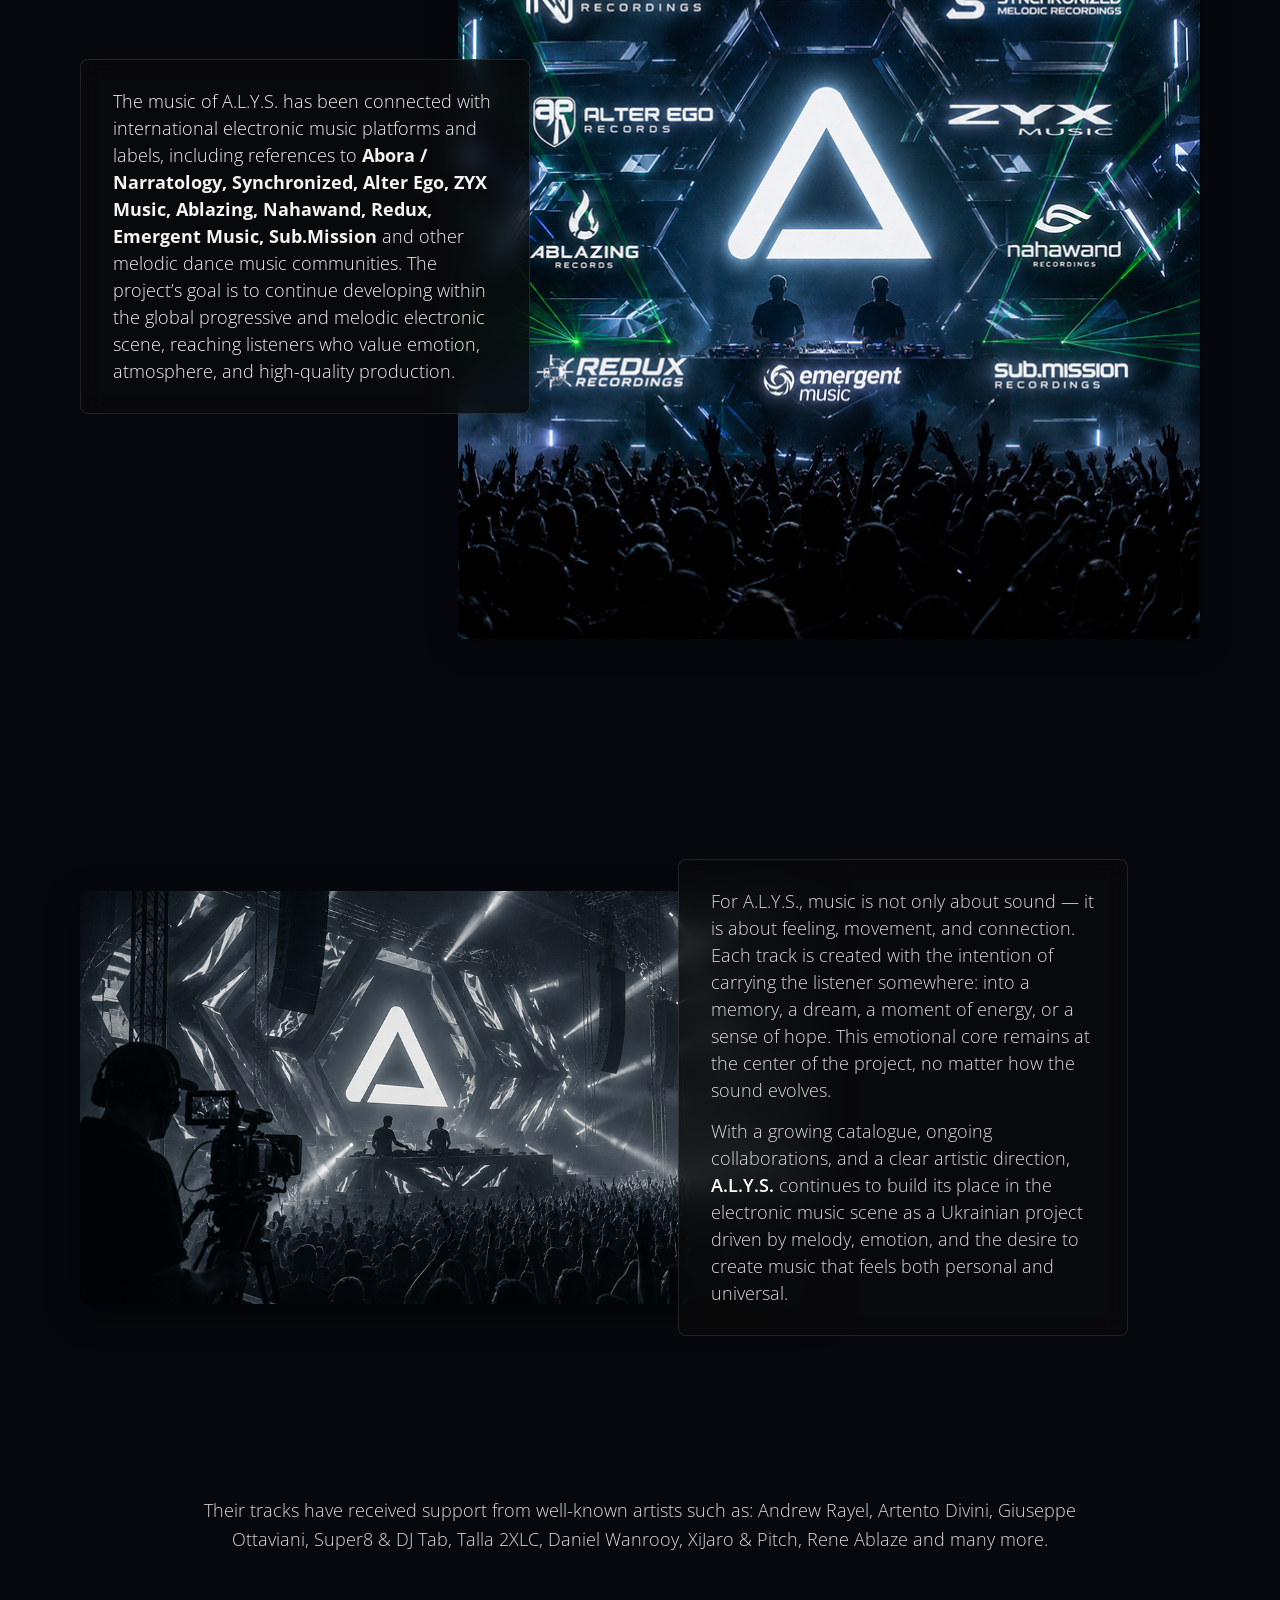
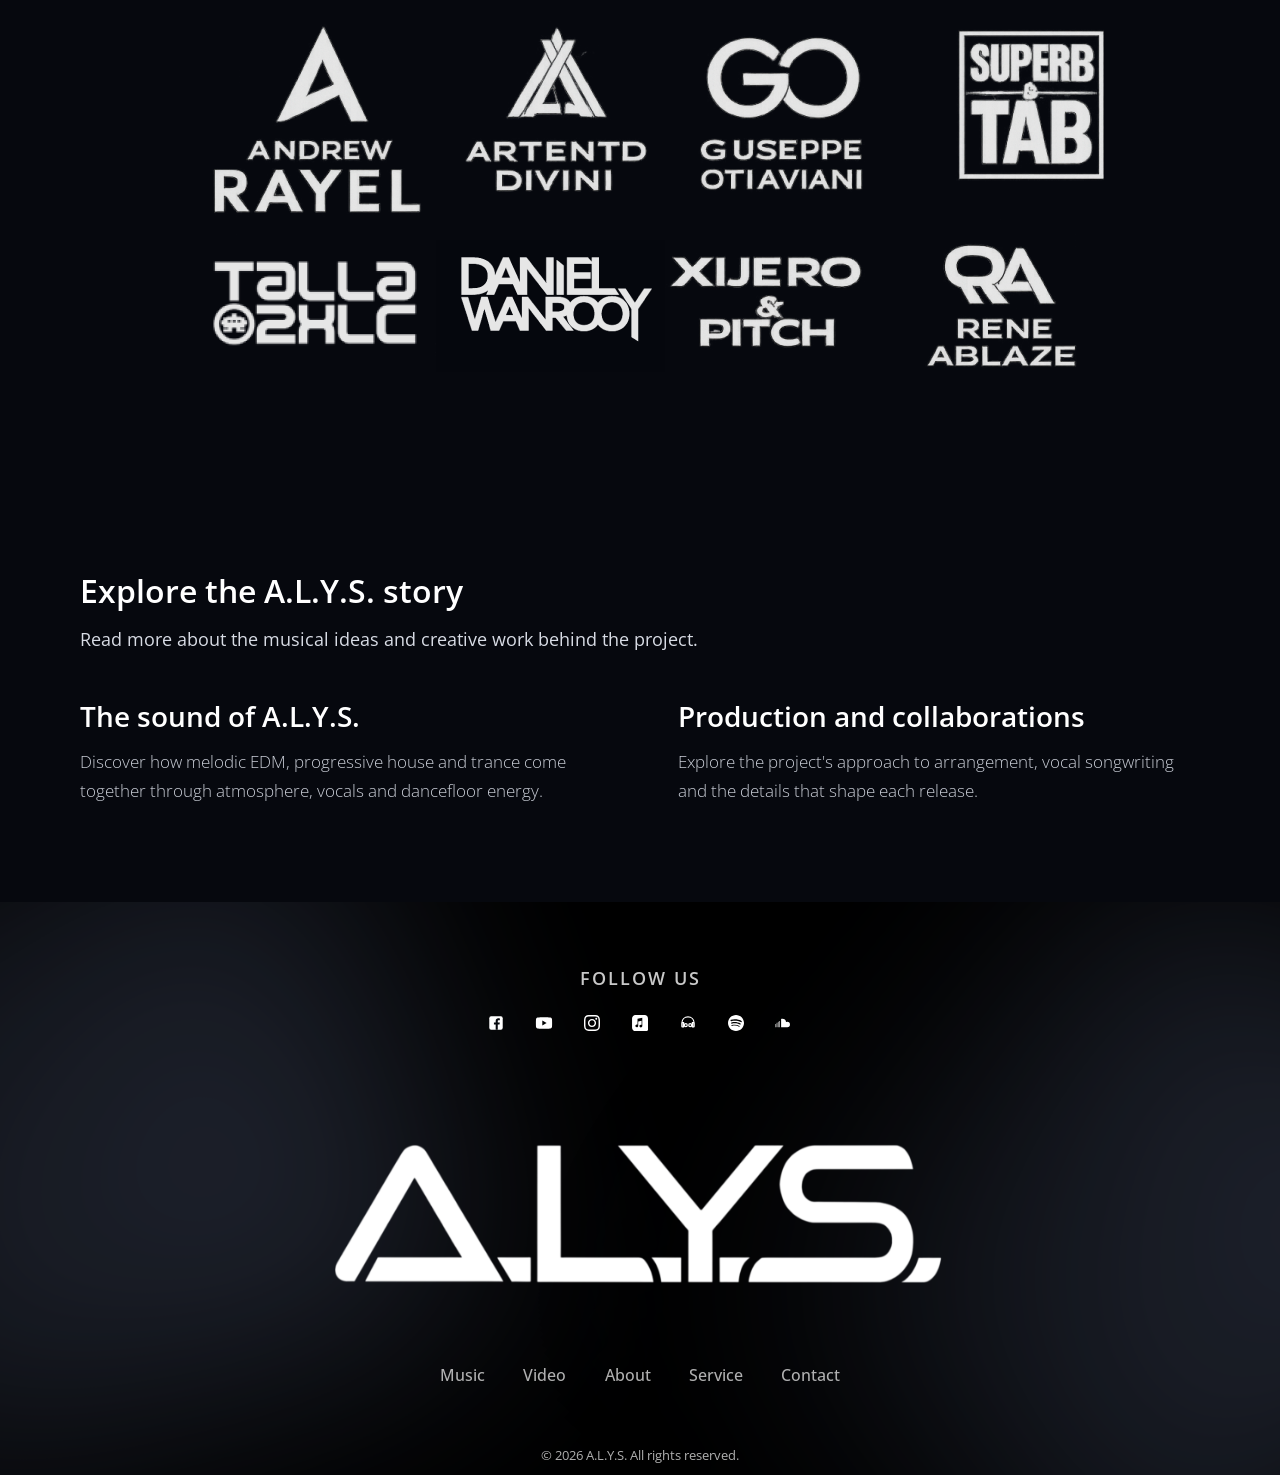
==== commit d38c704f: "Update update veb" ====
--- a/about.html
+++ b/about.html
@@ -122,7 +122,7 @@
         <section class="about-hero">
             <img src="img/herobest.webp" alt="A.L.Y.S. Duo" class="hero-bg">
             <div class="hero-content">
-                <h1 class="about-hero-title">ABOUT A.L.Y.S.</h1>
+                <h1 class="about-hero-title">ABOUT</h1>
             </div>
             <a href="#about-intro" class="scroll-down" aria-label="Scroll to about content">
                 <svg width="24" height="24" viewBox="0 0 24 24" fill="none"><path d="M7 10L12 15L17 10" stroke="white" stroke-width="2" stroke-linecap="round" stroke-linejoin="round"/></svg>
--- a/style.css
+++ b/style.css
@@ -400,6 +400,12 @@
 
   .music-row:hover .music-cover img {
       transform: scale(1.06);
+  }
+
+  .music-cover img[src="img/Keep.jpg"],
+  .music-row:hover .music-cover img[src="img/Keep.jpg"] {
+      object-fit: contain;
+      transform: none;
   }
 
   /* Р—Р°С‚РµРјРЅРµРЅРЅСЏ СЃРїСЂР°РІР° вЂ” РїРµСЂРµС…С–Рґ РґРѕ РїР»РµС”СЂР° */
--- a/style_about.css
+++ b/style_about.css
@@ -1,6 +1,6 @@
 /* style_about.css */
 .section.about-stories { padding: 72px 0 96px; }
-.about-stories h2 { color: #fff; font-size: clamp(30px, 4vw, 42px); line-height: 1.2; margin-bottom: 14px; }
+.about-stories h2 { color: #fff; font-size: 32px; font-weight: 600; line-height: 1.25; margin-bottom: 14px; }
 .about-stories > .container > p { color: #d8dce5; font-size: 18px; line-height: 1.6; margin-bottom: 44px; }
 .about-stories__grid { display: grid; grid-template-columns: repeat(2, minmax(0, 1fr)); gap: clamp(32px, 6vw, 88px); }
 .about-stories__grid article { max-width: 550px; }
@@ -8,7 +8,7 @@
 .about-stories__grid h3 a { color: inherit; text-decoration: none; text-underline-offset: 5px; }
 .about-stories__grid h3 a:hover, .about-stories__grid h3 a:focus-visible { color: #f9eabe; text-decoration: underline; }
 .about-stories__grid article p { color: #c9cdd6; font-size: 17px; font-weight: 300; line-height: 1.7; margin: 0; }
-@media (max-width: 650px) { .about-stories__grid { grid-template-columns: 1fr; gap: 40px; } .about-stories > .container > p { margin-bottom: 36px; } }
+@media (max-width: 650px) { .about-stories h2 { font-size: 28px; } .about-stories__grid { grid-template-columns: 1fr; gap: 40px; } .about-stories > .container > p { margin-bottom: 36px; } }
 
 /* --- Base --- */
 .about-page {
